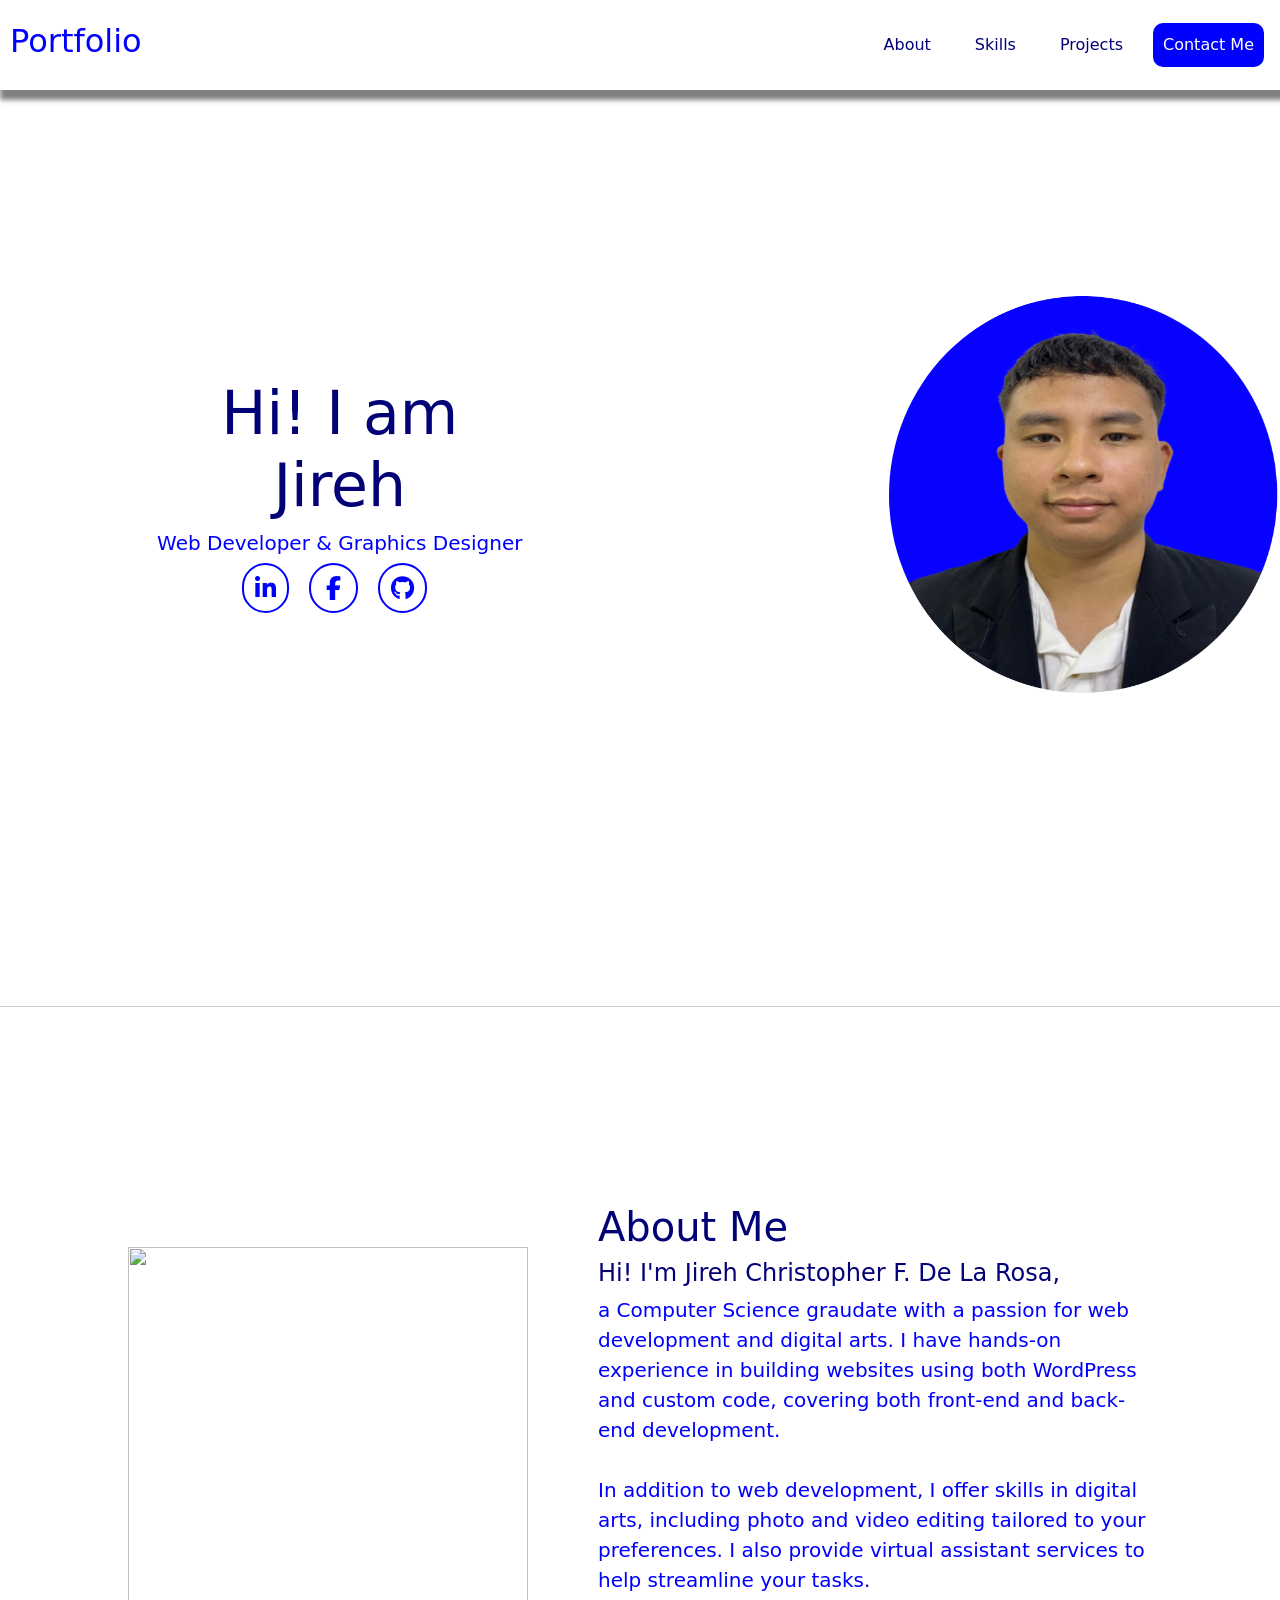
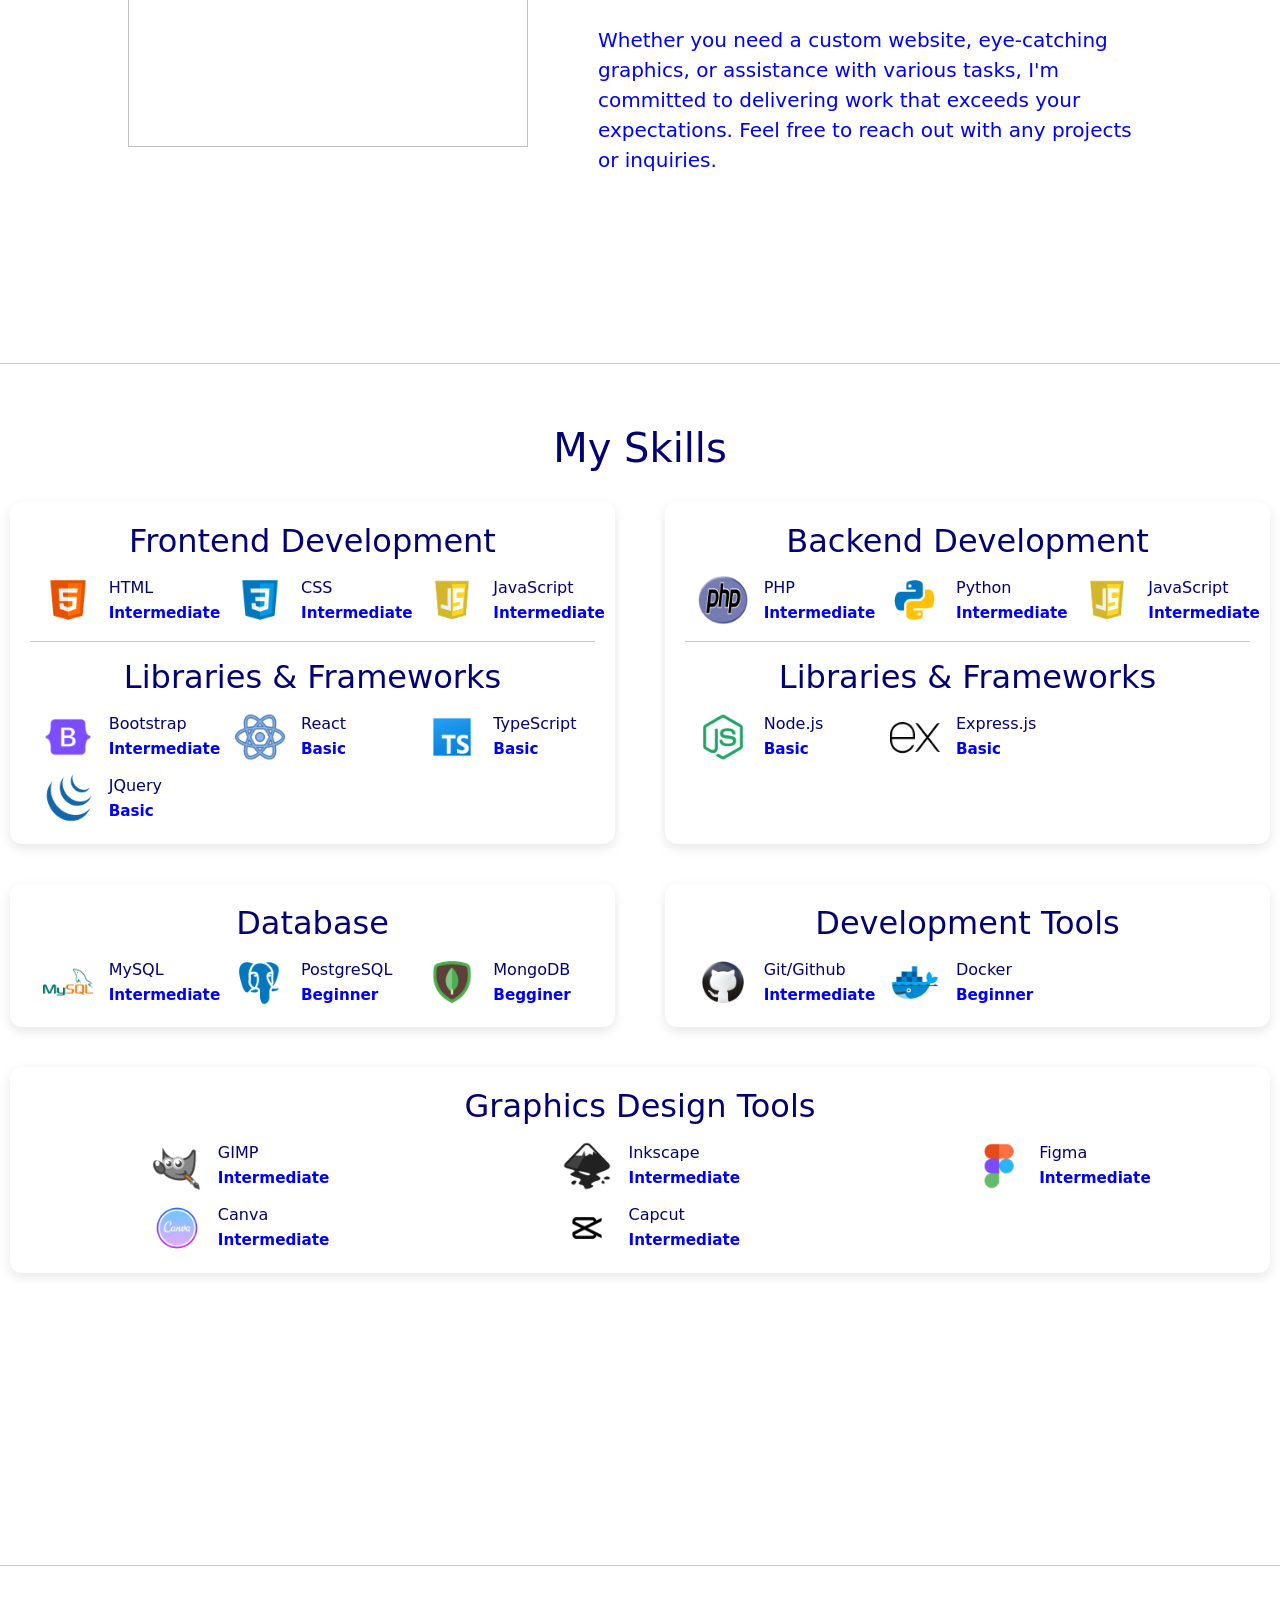
==== index.html @ 76de14e0 "Added Hamburger menu icon" ====
<!DOCTYPE html>
<html lang="en">
<head>
    <meta charset="UTF-8">
    <meta name="viewport" content="width=device-width, initial-scale=1.0">
    <title>Jireh's Portfolio</title>
    <link rel="stylesheet" href="style.css">
    <link href="https://cdn.jsdelivr.net/npm/bootstrap@5.3.7/dist/css/bootstrap.min.css" rel="stylesheet" integrity="sha384-LN+7fdVzj6u52u30Kp6M/trliBMCMKTyK833zpbD+pXdCLuTusPj697FH4R/5mcr" crossorigin="anonymous">
    <link rel="stylesheet" href="https://cdnjs.cloudflare.com/ajax/libs/font-awesome/6.5.0/css/all.min.css">

</head>
<body>
    <header>
        <!--Nav Bar-->
        <nav class="navbar">
            <div class="navbar-title">
                <h2>
                <a href="#home">Portfolio</a>
                </h2>   
            </div>
            <div class="sidebar" style="display: none;">
                <a href="#about">About</a>
                <a href="#skills">Skills</a>
                <a href="#projects">Projects</a>
                <a href="#contactme">Contact Me</a>
            </div>
            
            <div class="navbar-links">
                <a href="#about">About</a>
                <a href="#skills">Skills</a>
                <a href="#projects">Projects</a>
                <a href="#contactme">Contact Me</a>
            </div>
            <div class="hamburger"><svg xmlns="http://www.w3.org/2000/svg" width="40" height="40" fill="currentColor" class="bi bi-list" viewBox="0 0 16 16"><path fill-rule="evenodd" d="M2.5 12a.5.5 0 0 1 .5-.5h10a.5.5 0 0 1 0 1H3a.5.5 0 0 1-.5-.5m0-4a.5.5 0 0 1 .5-.5h10a.5.5 0 0 1 0 1H3a.5.5 0 0 1-.5-.5m0-4a.5.5 0 0 1 .5-.5h10a.5.5 0 0 1 0 1H3a.5.5 0 0 1-.5-.5"/></svg></div>
            <div class="close"><svg xmlns="http://www.w3.org/2000/svg" width="40" height="40" fill="currentColor" class="bi bi-x" viewBox="0 0 16 16"><path d="M4.646 4.646a.5.5 0 0 1 .708 0L8 7.293l2.646-2.647a.5.5 0 0 1 .708.708L8.707 8l2.647 2.646a.5.5 0 0 1-.708.708L8 8.707l-2.646 2.647a.5.5 0 0 1-.708-.708L7.293 8 4.646 5.354a.5.5 0 0 1 0-.708z"/></svg></div>
        </nav>
    </header>
    <main>
        <!--Home-->
        <section id="home">
            <div class="home-content">
                <div class="home-text">
                    <h1>Hi! I am Jireh</h1>
                    <h3>Web Developer & Graphics Designer</h3>
                    <div class="links">
                        <a href="https://www.linkedin.com/in/jireh-christopher-de-la-rosa-a09878329/"><i class="fa-brands fa-linkedin-in"></i></a>
                        <a href="https://www.facebook.com/jdrosz"><i class="fa-brands fa-facebook-f"></i></a>
                        <a href="https://github.com/jcfdlr0508"><i class="fa-brands fa-github"></i></a>
                    </div>
                </div>
                <img src="images/Jireh-Lightmode.png" alt="Portrait" class="portrait">
            </div>
        </section>
        <hr><br>

        <!--About-->
        <section id="about">
            <div class="about-container">  
                <div class="about-content">
                    <div class="about-content-wrapper">
                        <img src="images/about-pic.png" alt="">
                        <div class="about-text">
                            <h1>About Me</h1>
                            <h4>Hi! I'm Jireh Christopher F. De La Rosa,</h4>
                            <p> a Computer Science graudate with a passion for web development and digital arts. I have hands-on experience in building websites using both WordPress and custom code, covering both front-end and back-end development. <br><br>
                                In addition to web development, I offer skills in digital arts, including photo and video editing tailored to your preferences. I also provide virtual assistant services to help streamline your tasks. <br><br>
                                Whether you need a custom website, eye-catching graphics, or assistance with various tasks, I'm committed to delivering work that exceeds your expectations. Feel free to reach out with any projects or inquiries.
                            </p>
                        </div>
                    </div>
                </div>
            </div>
        </section>
        <hr><br>

        <!--Skills-->
        <section id="skills">
            <div class="skills-content">
                <div class="skills-content-box">
                <h1 style="text-align: center; margin-top: 20px; color: rgb(2, 2, 118);">My Skills</h1>
                <div class="skills-groups">
                        <!-- Frontend Card -->
                        <div class="skills-card">
                            <h2>Frontend Development</h2>
                            <div class="skills-list">
                                <div class="skill-item">
                                    <img src="./images/skill-logo/icons8-html-5-240.png" alt="HTML Logo" height="50" width="50"> 
                                    <div class="skill-item-progress">
                                        <span class="skill-name">HTML</span>
                                        <span class="skill-level">Intermediate</span>
                                    </div>

                                </div>
                                <div class="skill-item">
                                    <img src="./images/skill-logo/icons8-css-logo-240.png" alt="CSS Logo" height="50" width="50"> 
                                    <div class="skill-item-progress">
                                        <span class="skill-name">CSS</span>
                                        <span class="skill-level">Intermediate</span>
                                    </div>

                                </div>
                                <div class="skill-item">
                                    <img src="./images/skill-logo/vecteezy_javascript-logo-png-javascript-icon-transparent-png_27127463.png" alt="JavaScript Logo" height="50" width="50"> 
                                    <div class="skill-item-progress">
                                        <span class="skill-name">JavaScript</span> 
                                        <span class="skill-level">Intermediate</span>
                                    </div>
                                </div>
                            </div>
                            <hr>
                            <h2>Libraries & Frameworks</h2>
                            <div class="lnf-skills-list">
                                <div class="skill-item">
                                    <img src="./images/skill-logo/icons8-bootstrap-logo-240.png" alt="Bootstrap Logo" height="50" width="50">
                                    <div class="skill-item-progress">
                                        <span class="skill-name">Bootstrap</span> 
                                        <span class="skill-level">Intermediate</span>
                                    </div>

                                </div>
                                <div class="skill-item">
                                    <img src="./images/skill-logo/icons8-react-240.png" alt="React Logo" height="50" width="50">
                                    <div class="skill-item-progress">
                                        <span class="skill-name">React</span> 
                                        <span class="skill-level">Basic</span>
                                    </div>

                                </div>
                                <div class="skill-item">
                                    <img src="./images/skill-logo/icons8-typescript-240.png" alt="TypeScript Logo" height="50" width="50">
                                    <div class="skill-item-progress">
                                        <span class="skill-name">TypeScript</span> 
                                        <span class="skill-level">Basic</span>
                                    </div>
                                </div>
                                <div class="skill-item">
                                    <img src="./images/skill-logo/jquery-4.png" alt="JQuery Logo" height="50" width="50">
                                    <div class="skill-item-progress">
                                        <span class="skill-name">JQuery</span> 
                                        <span class="skill-level">Basic</span>
                                    </div>
                                </div>
                            </div>
                        </div>
                        <!-- Backend Card -->
                        <div class="skills-card">
                        <h2>Backend Development</h2>
                        <div class="skills-list">
                            <div class="skill-item">
                                <img src="./images/skill-logo/PHP-logo.png" alt="PHP Logo" height="50" width="50"> 
                                <div class="skill-item-progress">
                                    <span class="skill-name">PHP</span>
                                    <span class="skill-level">Intermediate</span>
                                </div>
                            </div>
                            <div class="skill-item">
                                <img src="./images/skill-logo/icons8-python-240.png" alt="Python Logo" height="50" width="50"> 
                                <div class="skill-item-progress">
                                    <span class="skill-name">Python</span>
                                    <span class="skill-level">Intermediate</span>
                                </div>
                            </div>
                            <div class="skill-item">
                                <img src="./images/skill-logo/vecteezy_javascript-logo-png-javascript-icon-transparent-png_27127463.png" alt="JavaScript Logo" height="50" width="50"> 
                                <div class="skill-item-progress">
                                    <span class="skill-name">JavaScript</span> 
                                    <span class="skill-level">Intermediate</span>
                                </div>
                            </div>
                        </div>
                        <hr>
                        <h2>Libraries & Frameworks</h2>
                        <div class="lnf-skills-list">
                            <div class="skill-item">
                                <img src="./images/skill-logo/icons8-node-js-240.png" alt="Node.js Logo" height="50" width="50"> 
                                <div class="skill-item-progress">
                                    <span class="skill-name">Node.js</span> 
                                    <span class="skill-level">Basic</span>
                                </div>
                            </div>
                            <div class="skill-item">
                                <img src="./images/skill-logo/icons8-express-js-240.png" alt="Express.js Logo" height="50" width="50">
                                <div class="skill-item-progress">
                                    <span class="skill-name">Express.js</span> 
                                    <span class="skill-level">Basic</span>
                                </div>
                            </div>
                        </div>
                    </div>
                <!--Database-->
                <div class="skills-card">
                <h2>Database</h2>
                    <div class="skills-list">
                        <div class="skill-item">
                            <img src="./images/skill-logo/icons8-mysql-logo-240.png" alt="MySQL Logo" height="50" width="50"> 
                            <div class="skill-item-progress">
                                <span class="skill-name">MySQL</span>
                                <span class="skill-level">Intermediate</span>
                            </div>
                        </div>
                        <div class="skill-item">
                            <img src="./images/skill-logo/icons8-postgresql-240.png" alt="PostgreSQL Logo" height="50" width="50"> 
                            <div class="skill-item-progress">
                                <span class="skill-name">PostgreSQL</span>
                                <span class="skill-level">Beginner</span>
                            </div>
                        </div>
                        <div class="skill-item">
                            <img src="./images/skill-logo/icons8-mongodb-240.png" alt="MongoDB Logo" height="50" width="50"> 
                            <div class="skill-item-progress">
                                <span class="skill-name">MongoDB</span>
                                <span class="skill-level">Begginer</span>
                            </div>
                        </div>
                    </div>
                </div>
                <!--Tools--->
                <div class="skills-card">
                <h2>Development Tools</h2>
                    <div class="skills-list">
                        <div class="skill-item">
                            <img src="./images/skill-logo/icons8-github-logo-240.png" alt="Git/Github Logo" height="50" width="50"> 
                            <div class="skill-item-progress">
                                <span class="skill-name">Git/Github</span>
                                <span class="skill-level">Intermediate</span>
                            </div>
                        </div>
                        <div class="skill-item">
                            <img src="./images/skill-logo/icons8-docker-logo-240.png" alt="Docker Logo" height="50" width="50"> 
                            <div class="skill-item-progress">
                                <span class="skill-name">Docker</span>
                                <span class="skill-level">Beginner</span>
                            </div>
                        </div>
                    </div>
                </div>
            <!--Graphics Design-->
            <div class="skills-card">
            <h2>Graphics Design Tools</h2>
                <div class="skills-list">
                    <div class="skill-item">
                        <img src="./images/skill-logo/icons8-gimp-240.png" alt="GIMP Logo" height="50" width="50"> 
                        <div class="skill-item-progress">
                            <span class="skill-name">GIMP</span>
                            <span class="skill-level">Intermediate</span>
                        </div>
                    </div>
                    <div class="skill-item">
                        <img src="./images/skill-logo/icons8-inkscape-240.png" alt="Inkscape Logo" height="50" width="50"> 
                        <div class="skill-item-progress">
                            <span class="skill-name">Inkscape</span>
                            <span class="skill-level">Intermediate</span>
                        </div>
                    </div>
                    <div class="skill-item">
                        <img src="./images/skill-logo/icons8-figma-240.png" alt="Figma Logo" height="50" width="50"> 
                        <div class="skill-item-progress">
                            <span class="skill-name">Figma</span>
                            <span class="skill-level">Intermediate</span>
                        </div>
                    </div>
                    <div class="skill-item">
                        <img src="./images/skill-logo/icons8-canva-240.png" alt="Canva Logo" height="50" width="50"> 
                        <div class="skill-item-progress">
                            <span class="skill-name">Canva</span>
                            <span class="skill-level">Intermediate</span>
                        </div>
                    </div>
                    <div class="skill-item">
                        <img src="./images/skill-logo/vecteezy_capcut-logo-on-transparent-white-background_13948546.png" alt="Capcut Logo" height="50" width="50"> 
                        <div class="skill-item-progress">
                            <span class="skill-name">Capcut</span>
                            <span class="skill-level">Intermediate</span>
                        </div>
                    </div>
                </div>
            </div>
        </section>
        <hr><br> 
        <!--Projects-->
        <section id="projects">
            <div class="projects-content">
                <div class="projects-content-box">
                    <h1 style="text-align: center; margin-top: 20px; color: rgb(2, 2, 118);">My Projects</h1>
                    <div class="projects-groups">
                        <!-- CVSU E-vent -->
                        <div class="projects-card">
                            <div class="projects-slideshow">
                                <!-- Wrapper holds only the slides -->
                                <div class="projects-slideshow-wrapper">
                                    <div class="projects-slideshow-images">
                                        <img src="./images/Projects Folder/CVSU-Event/landing-page.png" alt="CVSU Event Landing Page">
                                    </div>
                                    <div class="projects-slideshow-images">
                                        <img src="./images/Projects Folder/CVSU-Event/Dashboard.png" alt="CVSU Event Dashboard">
                                    </div>
                                    <div class="projects-slideshow-images">
                                        <img src="./images/Projects Folder/CVSU-Event/Student Record.png" alt="CVSU Event Student Record">
                                    </div>
                                </div>

                                <!-- Prev/Next -->
                                <a class="projects-slideshow-prev" onclick="plusSlides(-1)">&#10094;</a>
                                <a class="projects-slideshow-next" onclick="plusSlides(1)">&#10095;</a>

                                <!-- Dots -->
                                <div class="projects-dots" style="text-align:center">
                                    <span class="projects-dot" onclick="currentSlide(1)"></span>
                                    <span class="projects-dot" onclick="currentSlide(2)"></span>
                                    <span class="projects-dot" onclick="currentSlide(3)"></span>
                                </div>
                            </div>
                            <div class="projects-list">
                                <div class="projects-item">
                                    <div class="projects-item-overview">
                                        <span class="projects-name">CVSU E-vent</span>
                                        <span class="projects-form">Attendance System Website</span>
                                        <p class="projects-description">CVSU-Event is a web-based platform for Cavite State University that helps organize events, track student attendance, and generate accurate reports. It improves efficiency, reduces manual work, and ensures better monitoring of student participation in campus activities.</p>
                                    </div>
                                </div>
                                <div class="projects-button">
                                    <button onclick="window.open('https://github.com/CaptainCruda25/attendancex')"><i class="fa-brands fa-github"></i>Github</button>
                                    <button onclick="window.open('http://localhost/attendancex/landing-page')">Live Demo<i class="fa-solid fa-arrow-up-right-from-square"></i></button>
                                </div>
                            </div>
                        </div>
                        <!-- carinderiaPOS-->
                        <div class="projects-card">
                            <div class="projects-slideshow">
                                <!-- Wrapper holds only the slides -->
                                <div class="projects-slideshow-wrapper">
                                    <div class="projects-slideshow-images">
                                        <img src="./images/Projects Folder/CarinderiaPOS/Landing Page.png" alt="CarinderiaPOS Landing Page">
                                    </div>
                                    <div class="projects-slideshow-images">
                                        <img src="./images/Projects Folder/CarinderiaPOS/Dashboard.png" alt="CarinderiaPOS Dashboard">
                                    </div>
                                    <div class="projects-slideshow-images">
                                        <img src="./images/Projects Folder/CarinderiaPOS/Products-Page.png" alt="CarinderiaPOS Product Page">
                                    </div>
                                    <div class="projects-slideshow-images">
                                        <img src="./images/Projects Folder/CarinderiaPOS/Profile-page.png" alt="CarinderiaPOS Profile Page">
                                    </div>
                                    <div class="projects-slideshow-images">
                                        <img src="./images/Projects Folder/CarinderiaPOS/PayOrder-page.png" alt="CarinderiaPOS PayOrder Page">
                                    </div>
                                    <div class="projects-slideshow-images">
                                        <img src="./images/Projects Folder/CarinderiaPOS/Receipt-Page.png" alt="CarinderiaPOS Receipt Page">
                                    </div>
                                    <div class="projects-slideshow-images">
                                        <img src="./images/Projects Folder/CarinderiaPOS/PrintReceipt-Page.png" alt="CarinderiaPOS Print Receipt Page">
                                    </div>
                                </div>

                                <!-- Prev/Next -->
                                <a class="projects-slideshow-prev" onclick="plusSlides(-1)">&#10094;</a>
                                <a class="projects-slideshow-next" onclick="plusSlides(1)">&#10095;</a>

                                <!-- Dots -->
                                <div class="projects-dots" style="text-align:center">
                                    <span class="projects-dot" onclick="currentSlide(1)"></span>
                                    <span class="projects-dot" onclick="currentSlide(2)"></span>
                                    <span class="projects-dot" onclick="currentSlide(3)"></span>
                                    <span class="projects-dot" onclick="currentSlide(4)"></span>
                                    <span class="projects-dot" onclick="currentSlide(5)"></span>
                                    <span class="projects-dot" onclick="currentSlide(6)"></span>
                                    <span class="projects-dot" onclick="currentSlide(7)"></span>
                                </div>
                            </div>
                            <div class="projects-list">
                                <div class="projects-item">
                                    <div class="projects-item-overview">
                                        <span class="projects-name">Elaine, Lee, Jecie's Carinderia</span>
                                        <span class="projects-form">POS Form Based Website</span>
                                        <p class="projects-description">Elaine, Lee, and Jecie’s Carinderia is a POS web application developed as a third-year college project. It organizes and manages food items in a carinderia, allowing users to view the menu, check available dishes, and add new items. The system improves menu management and provides flexibility for both admins and users.</p>
                                    </div>
                                </div>
                                <div class="projects-button">
                                    <button onclick="window.open('https://github.com/jcfdlr0508/CarinderiaPOS')"><i class="fa-brands fa-github"></i>Github</button>
                                    <button onclick="window.open('http://localhost/CarinderiaPOS')">Live Demo<i class="fa-solid fa-arrow-up-right-from-square"></i></button>
                                </div>
                            </div>
                        </div>
                        <!--All in One Ecommerce Store-->
                        <div class="projects-card">
                            <div class="projects-slideshow">
                                <!-- Wrapper holds only the slides -->
                                <div class="projects-slideshow-wrapper">
                                    <div class="projects-slideshow-images">
                                        <img src="./images/Projects Folder/All In One Ecommerce Store/Landing Page.png" alt="All In One Ecommerce Store Landing Page">
                                    </div>
                                    <div class="projects-slideshow-images">
                                        <img src="./images/Projects Folder/All In One Ecommerce Store/Featured Product.png" alt="All In One Ecommerce Store Featured Product">
                                    </div>
                                    <div class="projects-slideshow-images">
                                        <img src="./images/Projects Folder/All In One Ecommerce Store/Categories.png" alt="All In One Ecommerce Store Categories">
                                    </div>
                                    <div class="projects-slideshow-images">
                                        <img src="./images/Projects Folder/All In One Ecommerce Store/Shopping Page.png" alt="All In One Ecommerce Store Shhopping Page">
                                    </div>
                                    <div class="projects-slideshow-images">
                                        <img src="./images/Projects Folder/All In One Ecommerce Store/Product Page.png" alt="All In One Ecommerce Store Product Page">
                                    </div>
                                    <div class="projects-slideshow-images">
                                        <img src="./images/Projects Folder/All In One Ecommerce Store/Cart Page.png" alt="All In One Ecommerce Store Cart Page">
                                    </div>
                                    <div class="projects-slideshow-images">
                                        <img src="./images/Projects Folder/All In One Ecommerce Store/Checkout Page.png" alt="All In One Ecommerce Store Checkout Page">
                                    </div>
                                    <div class="projects-slideshow-images">
                                        <img src="./images/Projects Folder/All In One Ecommerce Store/Payment Complete Page.png" alt="All In One Ecommerce Store Complete Page">
                                    </div>
                                    <div class="projects-slideshow-images">
                                        <img src="./images/Projects Folder/All In One Ecommerce Store/About Us.png" alt="All In One Ecommerce Store About Us">
                                    </div>
                                    <div class="projects-slideshow-images">
                                        <img src="./images/Projects Folder/All In One Ecommerce Store/Contact Us.png" alt="All In One Ecommerce Store Contact Us">
                                    </div>
                                    <div class="projects-slideshow-images">
                                        <img src="./images/Projects Folder/All In One Ecommerce Store/Account Page.png" alt="All In One Ecommerce Store Account Page">
                                    </div>
                                </div>

                                <!-- Prev/Next -->
                                <a class="projects-slideshow-prev" onclick="plusSlides(-1)">&#10094;</a>
                                <a class="projects-slideshow-next" onclick="plusSlides(1)">&#10095;</a>

                                <!-- Dots -->
                                <div class="projects-dots" style="text-align:center">
                                    <span class="projects-dot" onclick="currentSlide(1)"></span>
                                    <span class="projects-dot" onclick="currentSlide(2)"></span>
                                    <span class="projects-dot" onclick="currentSlide(3)"></span>
                                    <span class="projects-dot" onclick="currentSlide(4)"></span>
                                    <span class="projects-dot" onclick="currentSlide(5)"></span>
                                    <span class="projects-dot" onclick="currentSlide(6)"></span>
                                    <span class="projects-dot" onclick="currentSlide(7)"></span>
                                    <span class="projects-dot" onclick="currentSlide(8)"></span>
                                    <span class="projects-dot" onclick="currentSlide(9)"></span>
                                    <span class="projects-dot" onclick="currentSlide(10)"></span>
                                    <span class="projects-dot" onclick="currentSlide(11)"></span>
                                </div>
                            </div> 
                            <div class="projects-list">
                                <div class="projects-item">
                                    <div class="projects-item-overview">
                                        <span class="projects-name">All in One Ecommerce Store</span>
                                        <span class="projects-form">Ecommerce Wordpress Based Website</span>
                                        <p class="projects-description">All in One Ecommerce Store is a WordPress-based ecommerce website developed as a portfolio project. It organizes and manages products across different categories, allowing users to browse items, view details, and add them to their cart. The website showcases responsive design, smooth navigation, and demonstrates my skills in WordPress customization.</p>
                                    </div>
                                </div>
                                <div class="projects-button">
                                    <button onclick="window.open('https://github.com/jcfdlr0508/All-in-One-Ecommerce-Store')"><i class="fa-brands fa-github"></i>Github</button>
                                    <button onclick="window.open('http://localhost/E-commerce')">Live Demo<i class="fa-solid fa-arrow-up-right-from-square"></i></button>
                                </div>
                            </div>
                        </div>
                        <!-- Coffeeshop Figma -->
                        <div class="projects-card">
                            <div class="projects-slideshow">
                                <!-- Wrapper holds only the slides -->
                                <div class="projects-slideshow-wrapper">
                                    <div class="projects-slideshow-images">
                                        <img src="./images/Projects Folder/Coffeshop/Landing Page.png" alt="Coffeeshop Landing Page">
                                    </div>
                                    <div class="projects-slideshow-images">
                                        <img src="./images/Projects Folder/Coffeshop/Login.png" alt="Coffeeshop Login">
                                    </div>
                                    <div class="projects-slideshow-images">
                                        <img src="./images/Projects Folder/Coffeshop/Register.png" alt="Coffeeshop Register">
                                    </div>
                                    <div class="projects-slideshow-images">
                                        <img src="./images/Projects Folder/Coffeshop/Order.png" alt="Coffeeshop Order">
                                    </div>
                                    <div class="projects-slideshow-images">
                                        <img src="./images/Projects Folder/Coffeshop/Product.png" alt="Coffeeshop Product">
                                    </div>
                                    <div class="projects-slideshow-images">
                                        <img src="./images/Projects Folder/Coffeshop/Checkout.png" alt="Coffeeshop Checkout">
                                    </div>
                                    <div class="projects-slideshow-images">
                                        <img src="./images/Projects Folder/Coffeshop/Success Payment.png" alt="Coffeeshop Success Payment">
                                    </div>
                                    <div class="projects-slideshow-images">
                                        <img src="./images/Projects Folder/Coffeshop/About.png" alt="Coffeeshop About">
                                    </div>
                                    <div class="projects-slideshow-images">
                                        <img src="./images/Projects Folder/Coffeshop/Contact Us.png" alt="Coffeeshop Contact Us">
                                    </div>
                                </div>

                                <!-- Prev/Next -->
                                <a class="projects-slideshow-prev" onclick="plusSlides(-1)">&#10094;</a>
                                <a class="projects-slideshow-next" onclick="plusSlides(1)">&#10095;</a>

                                <!-- Dots -->
                                <div class="projects-dots" style="text-align:center">
                                    <span class="projects-dot" onclick="currentSlide(1)"></span>
                                    <span class="projects-dot" onclick="currentSlide(2)"></span>
                                    <span class="projects-dot" onclick="currentSlide(3)"></span>
                                    <span class="projects-dot" onclick="currentSlide(4)"></span>
                                    <span class="projects-dot" onclick="currentSlide(5)"></span>
                                    <span class="projects-dot" onclick="currentSlide(6)"></span>
                                    <span class="projects-dot" onclick="currentSlide(7)"></span>
                                    <span class="projects-dot" onclick="currentSlide(8)"></span>
                                    <span class="projects-dot" onclick="currentSlide(9)"></span>
                                </div>
                            </div>
                            <div class="projects-list">
                                <div class="projects-item">
                                    <div class="projects-item-overview">
                                        <span class="projects-name">Coffeeshop</span>
                                        <span class="projects-form">POS UI/UX Design using Figma</span>
                                        <p class="projects-description">Coffeeshop is a POS UI/UX design created in Figma. It presents a concept interface for managing orders, tracking sales, and handling transactions in a coffee shop. The design highlights simplicity, usability, and a modern layout to enhance the cashier and admin experience.</p>
                                    </div>
                                </div>
                                <div class="projects-button">
                                    <button class="figma-style" onclick="window.open('https://www.figma.com/design/EkCfVgPMC8nfV2M5f3bkjP/Coffeshop?node-id=117-518&t=17ew96mc4J14fIlG-1')"><i class="fa-brands fa-figma"></i>Figma</button>
                                    <button onclick="window.open('https://www.figma.com/proto/EkCfVgPMC8nfV2M5f3bkjP/Coffeshop?page-id=0%3A1&node-id=1-2&viewport=-5689%2C171%2C0.4&t=Jl1i3oI7umEP6tIX-1&scaling=min-zoom&content-scaling=fixed&starting-point-node-id=1%3A2&show-proto-sidebar=1')">Prototype<i class="fa-solid fa-arrow-up-right-from-square"></i></button>
                                </div>
                            </div>
                        </div>
                        <!-- CANMARK Figma -->
                        <div class="projects-card">
                            <div class="projects-slideshow">
                                <!-- Wrapper holds only the slides -->
                                <div class="projects-slideshow-wrapper">
                                    <div class="projects-slideshow-images">
                                        <img src="./images/Projects Folder/CANMARK/Landing Page.png" alt="CANMARK Landing Page">
                                    </div>
                                    <div class="projects-slideshow-images">
                                        <img src="./images/Projects Folder/CANMARK/Login.png" alt="CANMARK Login">
                                    </div>
                                    <div class="projects-slideshow-images">
                                        <img src="./images/Projects Folder/CANMARK/Register.png" alt="CANMARK Register">
                                    </div>
                                    <div class="projects-slideshow-images">
                                        <img src="./images/Projects Folder/CANMARK/Market Place.png" alt="CANMARK Market Place">
                                    </div>
                                    <div class="projects-slideshow-images">
                                        <img src="./images/Projects Folder/CANMARK/Product.png" alt="CANMARK Product">
                                    </div>
                                    <div class="projects-slideshow-images">
                                        <img src="./images/Projects Folder/CANMARK/Mode of Payment.png" alt="CANMARK Mode of Payment">
                                    </div>
                                    <div class="projects-slideshow-images">
                                        <img src="./images/Projects Folder/CANMARK/Success.png" alt="CANMARK Success Payment">
                                    </div>
                                    <div class="projects-slideshow-images">
                                        <img src="./images/Projects Folder/CANMARK/Categories.png" alt="CANMARK Categories">
                                    </div>
                                    <div class="projects-slideshow-images">
                                        <img src="./images/Projects Folder/CANMARK/Rankings.png" alt="CANMARK Rankings">
                                    </div>
                                </div>

                                <!-- Prev/Next -->
                                <a class="projects-slideshow-prev" onclick="plusSlides(-1)">&#10094;</a>
                                <a class="projects-slideshow-next" onclick="plusSlides(1)">&#10095;</a>

                                <!-- Dots -->
                                <div class="projects-dots" style="text-align:center">
                                    <span class="projects-dot" onclick="currentSlide(1)"></span>
                                    <span class="projects-dot" onclick="currentSlide(2)"></span>
                                    <span class="projects-dot" onclick="currentSlide(3)"></span>
                                    <span class="projects-dot" onclick="currentSlide(4)"></span>
                                    <span class="projects-dot" onclick="currentSlide(5)"></span>
                                    <span class="projects-dot" onclick="currentSlide(6)"></span>
                                    <span class="projects-dot" onclick="currentSlide(7)"></span>
                                    <span class="projects-dot" onclick="currentSlide(8)"></span>
                                    <span class="projects-dot" onclick="currentSlide(9)"></span>
                                </div>
                            </div>
                            <div class="projects-list">
                                <div class="projects-item">
                                    <div class="projects-item-overview">
                                        <span class="projects-name">CANMARK</span>
                                        <span class="projects-form">Ecommerce UI/UX Design using Figma</span>
                                        <p class="projects-description">CANMARK is an ecommerce website prototype in Figma designed to help CvSU students sell their items. It is a redesign based on a project by Mad Brains, and I do not claim ownership of the original work. My role was to rework and customize the UI to showcase my redesign skills for portfolio purposes.</p>
                                    </div>
                                </div>
                                <div class="projects-button">
                                    <button class="figma-style" onclick="window.open('https://www.figma.com/design/ei7kusDQ13kXHbwR3dERC4/CANMARK?node-id=1647-17907&t=QbuY3GTDckZvSsXa-1')"><i class="fa-brands fa-figma"></i>Figma</button>
                                    <button onclick="window.open('https://www.figma.com/proto/ei7kusDQ13kXHbwR3dERC4/CANMARK?page-id=1647%3A17907&node-id=1647-23894&viewport=-6968%2C-6396%2C0.41&t=HqZkfDwiQDO5NZcL-1&scaling=contain&content-scaling=responsive&starting-point-node-id=1647%3A23894')">Prototype<i class="fa-solid fa-arrow-up-right-from-square"></i></button>
                                </div>
                            </div>
                        </div>
                        <!-- Graphics Design-->
                        <div class="projects-card">
                            <div class="projects-slideshow">
                                <!-- Wrapper holds only the slides -->
                                <div class="projects-slideshow-wrapper">
                                    <div class="projects-slideshow-images">
                                        <img src="./images/Projects Folder/Graphics Designs/Coffeeshop Logo.png" alt="CarinderiaPOS Landing Page">
                                    </div>
                                    <div class="projects-slideshow-images">
                                        <img src="./images/Projects Folder/Graphics Designs/Fire & Thunder Manipulator.jpg" alt="CarinderiaPOS Dashboard">
                                    </div>
                                    <div class="projects-slideshow-images">
                                        <img src="./images/Projects Folder/Graphics Designs/Poster.png" alt="CarinderiaPOS Product Page">
                                    </div>
                                    <div class="projects-slideshow-images">
                                        <img src="./images/Projects Folder/Graphics Designs/Lamborghini Egoista.jpg" alt="CarinderiaPOS Profile Page">
                                    </div>
                                    <div class="projects-slideshow-images">
                                        <img src="./images/Projects Folder/Graphics Designs/Promotional.jpg" alt="CarinderiaPOS PayOrder Page">
                                    </div>
                                </div>

                                <!-- Prev/Next -->
                                <a class="projects-slideshow-prev" onclick="plusSlides(-1)">&#10094;</a>
                                <a class="projects-slideshow-next" onclick="plusSlides(1)">&#10095;</a>

                                <!-- Dots -->
                                <div class="projects-dots" style="text-align:center">
                                    <span class="projects-dot" onclick="currentSlide(1)"></span>
                                    <span class="projects-dot" onclick="currentSlide(2)"></span>
                                    <span class="projects-dot" onclick="currentSlide(3)"></span>
                                    <span class="projects-dot" onclick="currentSlide(4)"></span>
                                    <span class="projects-dot" onclick="currentSlide(5)"></span>
                                </div>
                            </div>
                            <div class="projects-list">
                                <div class="projects-item">
                                    <div class="projects-item-overview">
                                        <span class="projects-name">My Graphics Designs</span>
                                        <p class="projects-description">Aside from web development, graphic design is my second skill, with a focus on photo editing and vector illustration. This creative side allows me to enhance my projects with strong visuals, combining functionality and design to deliver complete and engaging digital experiences.</p>
                                    </div>
                                </div>
                            </div>
                        </div>
                    </div>
                </div>
            </div>
        </section>

    </main>
<script src="script.js"></script>
<script src="https://cdn.jsdelivr.net/npm/bootstrap@5.3.7/dist/js/bootstrap.bundle.min.js" integrity="sha384-ndDqU0Gzau9qJ1lfW4pNLlhNTkCfHzAVBReH9diLvGRem5+R9g2FzA8ZGN954O5Q" crossorigin="anonymous"></script>
</body>
</html>
---- style.css ----
header {
    position: fixed;
    top: 0;
    width: 100%;
    z-index: 1000;
    background-color: white; 
}

/*Navbar Section */
.navbar {
    display: flex;
    align-items: center;
    box-shadow: 5px 5px 5px 5px gray;   
}

.navbar-title {
    margin-left: 10px;
    margin-right: 32px;
}

.navbar-title a {
    color: blue;
    text-decoration: none;
}

.navbar-links {
    display: flex;
    gap: 16px;
    padding: 15px 0;
    margin-left: auto;
    margin-right: 16px;
}

.navbar-links a {
    color: rgb(2, 2, 118);
    text-decoration: none;
    padding: 10px 14px;
    border-radius: 10px;
    transition: background 0.2s, color 0.2s;
}

.navbar-button button,
.navbar-button a {
    border-radius: 10px;
    text-decoration: none;
    color: #FFF; 
    border-style: none;
    padding: 10px;
}

.navbar-links a:last-child {
  border-radius: 10px;
  text-decoration: none;
  color: #FFF;
  background-color: blue;
  border: none;
  padding: 10px;
}

.navbar-links a:hover,
.navbar-links a:hover {
    background-color: rgb(1, 1, 101);
    transition: background 0.2s, color 0.2s;
    color: white;
}

.sidebar{
  display: none;
  flex-direction: column;
  align-items: center;
  position: absolute;
  padding-top: 10px;
  top: 60px;
  background-color: white;
  font-size: 24px;
  width: 100%;
  box-shadow: 5px 5px 5px gray;
  margin-bottom: 10px;
}

.sidebar a{
  display: flex;
  flex-direction: column;
  align-items: center;
  text-decoration: none;
  padding: 10px 0;
  width: 100%;
  transition: background 0.2s, color 0.2s;
}

.sidebar a:hover{
  display: flex;
  flex-direction: column;
  align-items: center;
  background-color: rgb(1, 1, 101);
  color: white;
  width: 100%;

}
.hamburger{
  display: none;
  cursor: pointer;
  color: blue;
  margin-right: 20px;
}

.hamburger:hover{
  background-color: rgb(1, 1, 101);
  color: white;
}

.close{
  display: none;
  cursor: pointer;
  color: blue;
  margin-right: 20px;
}

.close:hover{
  background-color: rgb(1, 1, 101);
  color: white;
}


/* Home Section */
#home {
    display: flex;
    justify-content: center;
    align-items: center;
    min-height: 110vh;

    /* Animation */
    animation: slideDown 0.75s ease-in;
}


@keyframes slideDown {
    from {
        opacity: 0;
        transform: translateY(-60px);
    }
    to {
        opacity: 1;
        transform: translateY(0);
    }
}

.home-content {
    display: flex;
    align-items: center;
    justify-content: center; /* Optional: center horizontally */
    gap: 360px;               /* Space between text and image */
    color: rgb(2, 2, 118);
    overflow: hidden;
}

.home-content h1 {
    font-size: 60px;
    color: rgb(2, 2, 118);
    margin-bottom: 10px;
    text-align: center;
}
.home-text {
    margin-left: 150px; /* Add spacing between image and text */
    display: flex;
    flex-direction: column;
    justify-content: center;
}

.home-content h3{
    display: block;
    font-size: 20px;
    color: blue;
    text-align: center;
}

.home-content img{
    width: 400px;
    height: 400px;
    border-radius: 50%;
    display: block;
}

.links {
    display: flex;
    justify-content: center;
    align-items: center;
    gap: 10px; /* Space between multiple icons */
}

.links i {
    color: blue;
    font-size: 24px;
    margin-right: 10px;
    cursor: pointer;
    border-radius: 100px;
    padding: 11px;
    border: 2px solid;
    border-color: blue;
}

.links i:hover {
    background-color: blue;
    color: white;
    transition: background-color 1.0s ease;
}

.links .fa-facebook-f {
    padding: 11px 15px;;
}

hr {
    position: relative;
    bottom: 0;
}
/* About Section */
#about {
    display: flex;
    justify-content: center;
    align-items: center;
    min-height: 100vh;
    position: relative;
    scroll-margin-top: 50px;
}

.about-container {
    display: flex;
    justify-content: center;
    align-items: center;
    min-height: 100vh;
    margin-left: 0;
}

.about-content {
    display: flex;
    align-items: center;
    justify-content: center;
    width: 100%;
    height: 100%;
    color: rgb(2, 2, 118);
    overflow: hidden;
}

.about-content-wrapper {
  display: flex;
  align-items: center;
  justify-content: center;
  gap: 70px;
  width: 80%;
  margin: 0 auto;
  opacity: 0;
  transform: translateY(-40px);
  transition: opacity 1s, transform 1s;
}

.about-content img {
    width: 400px;
    height: 500px;
    display: block;
}

.about-text { 
    width: 60%;
    font-size: 20px;
}

.about-text p{
    color: blue;
}

/* Skills Section */
#skills {
    height: 125vh;
    position: relative;
    scroll-margin-top: 120px;
}

.skills-content{
    opacity: 0;
    transform: translateY(-50px); /* or translateX if you want horizontal */
    transition: all 0.6s ease-out;
}

.skills-groups {
  display: grid;
  grid-template-columns: repeat(2, 1fr);
  gap: 30px;
  margin-top: 30px;
}

.skills-card:only-child,
.skills-card:last-child:nth-child(odd) {
  grid-column: span 2;
}

.skills-card {
  margin-left: 10px;
  margin-right: 10px;
  margin-bottom: 10px;
  background: #fff;
  border-radius: 12px;
  width: auto;
  padding: 20px;
  box-shadow: 0 4px 12px rgba(0, 0, 0, 0.1);
  transition: transform 0.2s;
}

.skills-card:hover {
  transform: translateY(-5px);
}

.skills-card h2 {
  text-align: center;
  margin-bottom: 15px;
  color: rgb(2, 2, 118);
}


.skill-item {
    display: flex;
    flex-direction: row;      /* Side by side: img | skill-item-progress */
    align-items: center;      /* Vertically center both */
    gap: 16px;                /* Space between img and progress */
}

.skill-item img{
    display: flex;
    flex-direction: row;
    align-items: center;
}

.skill-item:last-child {
  border-bottom: none;
}

.skill-item-progress {
    display: flex;
    flex-direction: column;
    align-items: center;       /* Center skill name and level */
    text-align: center;
}

.skill-level {
  font-weight: bold;
  color: #c40000;
  width: 89px;
  text-align: left;
}

.skill-item .skill-level {
    font-size: 0.95em;
    color: blue;         /* Or your preferred color */
    margin-top: 2px;        /* Optional: space above level */
}

.skills-list {
    display: grid;
    grid-template-columns: repeat(3, 1fr); /* 2 columns, adjust as needed */
    gap: 12px; /* space between items */    
    justify-items: center; /* Center items inside each grid cell */
}

.skill-name{
    width: 89px;
    text-align: left;
    color: rgb(2, 2, 118);
}
/*  
    display: flex;
    align-items: center;
    justify-content: center;
*/

.lnf-skills-list {
    display: grid;
    grid-template-columns: repeat(3, 1fr); /* 2 columns, adjust as needed */
    gap: 12px; /* space between items */    
    justify-items: center; /* Center items inside each grid cell */
}

.skills-content-box {
    max-height: 600px;      /* Adjust height as needed */
}

/*Projects Section */
#projects {
    max-height: 85vh;
    height: 85vh;
    position: relative;
    scroll-margin-top: 120px;
}

.projects-groups {
  display: grid;
  grid-template-columns: repeat(3, 1fr);
  gap: 30px;
  margin-top: 30px;
}

.projects-content{
    opacity: 0;
    transform: translateY(-50px); /* or translateX if you want horizontal */
    transition: all 0.6s ease-out;
}

/* .projects-card:only-child,
.projects-card:last-child:nth-child(odd) {
  grid-column: span 2;
} */

.projects-card {
  margin-left: 10px;
  margin-right: 10px;
  margin-bottom: 10px;
  background: #fff;
  border-radius: 12px;
  width: auto;
  padding: 20px;
  box-shadow: 0 4px 12px rgba(0, 0, 0, 0.1);
  transition: transform 0.2s;
}

.projects-card:hover {
  transform: translateY(-5px);
}

.projects-card h2 {
  text-align: center;
  margin-bottom: 15px;
  color: rgb(2, 2, 118);
}


.projects-item {
    display: flex;
    flex-direction: row;      /* Side by side: img | skill-item-progress */
    align-items: center;      /* Vertically center both */
    gap: 16px;                /* Space between img and progress */
}

.projects-item-overview {
    display: flex;
    flex-direction: column;
}

.projects-item:last-child {
  border-bottom: none;
}

.projects-item-progress {
    display: flex;
    flex-direction: column;
}

.projects-form {
  color: #c40000;
  width: 100%;
  text-align: left;
}

.projects-item .projects-form {
    font-size: 0.95em;
    color: blue;         /* Or your preferred color */
    margin-top: 2px;        /* Optional: space above level */
}


.projects-name{
    font-weight: bold;
    width: 100%;
    text-align: left;
    color: rgb(2, 2, 118);
}
/*  
    display: flex;
    align-items: center;
    justify-content: center;
*/

.lnf-projects-list {
    display: grid;
    grid-template-columns: repeat(3, 1fr); /* 2 columns, adjust as needed */
    gap: 12px; /* space between items */    
    justify-items: center; /* Center items inside each grid cell */
}

.projects-list{
    position: relative
}

.projects-content-box {
    max-height: 600px;      /* Adjust height as needed */
}

.projects-description{
    text-align: left;
}

/* Container handles spacing between buttons */
.projects-button {
  display: flex;
  gap: 50px;  
  justify-content: center;
}
/* Each button handles spacing between icon and text */
.projects-button > button {
  display: flex;
  align-items: center; /* vertically center icon & text */
  gap: 8px;            /* small space between icon and text */
  padding: 10px 20px;
  border-radius: 8px;
  cursor: pointer;
  border: 1px solid black;
  border-style: none;
}

/* First button style (Github) */
.projects-button > button:first-of-type {
  background-color: blue;
  color: white;
}

.projects-button .figma-style {
  background-color: #1E1E1E !important;
  color: rgb(30, 30, 30); /* optional, for text */
}

.projects-button .figma-style:hover {
  background-color: rgb(61, 61, 61) !important;
  color: white; 
}

.projects-button > button:first-of-type:hover {
  background-color: rgb(2, 2, 172);
  color: white;
  transition: all 0.2s ease;
}

/* Second button style (Live Demo) */
.projects-button > button:last-of-type {
  background-color: white;
  color: gray;
  border: solid 1px gray;
}

.projects-button > button:last-of-type:hover {
  background-color: rgb(220, 219, 219);
  color: rgb(255, 255, 255);
  border-style: none;
  transition: all 0.2s ease;    
}

.projects-slideshow-prev,
.projects-slideshow-next {
  display: none; /* hidden by default */
  cursor: pointer;
  position: absolute;
  top: 40%; /* center vertically */
  transform: translateY(-50%);
  padding: 16px;
  color: black;
  font-weight: bold;
  font-size: 18px;
  transition: 0.6s ease;
  border-radius: 3px;
  user-select: none;
  background-color: rgba(255, 255, 255, 0.8);
  z-index: 1;
}

/* Show arrows when hovering over the slideshow */
.projects-slideshow:hover .projects-slideshow-prev,
.projects-slideshow:hover .projects-slideshow-next {
  display: block;
}

/* Position left and right */
.projects-slideshow-prev {
  left: 0;
}

.projects-slideshow-next {
  right: 0;
}

.projects-dot {
  cursor: pointer;
  height: 15px;
  width: 15px;
  margin: 0 2px;
  background-color: #bbb;
  border-radius: 50%;
  display: inline-block;
  transition: background-color 0.6s ease;
}

.projects-dot {
  cursor: pointer;
  height: 10px;
  width: 10px;
  margin: 10px 2px;
  background-color: #bbb;
  border-radius: 50%;
  display: inline-block;
  transition: background-color 0.6s ease;
}

.projects-dot.active {
  background-color: #717171; /* highlight active */
}

.projects-slideshow-images {
  display: none; /* hide all slides by default */
}

.projects-slideshow-images:first-child {
  display: block; /* show first one on load */
}

.projects-slideshow {
  position: relative;
  margin: auto;
  overflow: hidden;
}

.projects-slideshow-wrapper {
  display: flex;
  transition: transform 0.6s ease-in-out;
}

.projects-slideshow-images {
  flex: 0 0 100%; /* each slide takes 100% of container */
  display: flex;
  align-items: center;
  justify-content: center;
}

.projects-slideshow-images img {
  width: 100%;
  height: auto; /* keeps aspect ratio */
  object-fit: cover; /* makes all slides look uniform */
}

.text-primary{
  color: rgb(2, 2, 118) !important;
}

/* For small laptops, notebooks tablets(landscape) */
@media (min-width: 992px) and (max-width: 1200px){
  header {
    position: fixed;
    top: 0;
    width: 100%;
    z-index: 1000;
    background-color: white; 
}

  /*Navbar Section */
  .navbar {
      display: flex;
      align-items: center;
      box-shadow: 5px 5px 5px 5px gray;   
  }

  .navbar-title {
      margin-left: 10px;
      margin-right: 32px;
  }

  .navbar-title a {
      color: blue;
      text-decoration: none;
  }

  .navbar-links {
      display: flex;
      gap: 16px;
      padding: 15px 0;
      margin-left: auto;
      margin-right: 16px;
  }

  .navbar-links a {
      color: rgb(2, 2, 118);
      text-decoration: none;
      padding: 10px 14px;
      border-radius: 10px;
      transition: background 0.2s, color 0.2s;
  }

  .navbar-button button,
  .navbar-button a {
      border-radius: 10px;
      text-decoration: none;
      color: #FFF; 
      border-style: none;
      padding: 10px;
  }


  .navbar-links a:last-child {
    border-radius: 10px;
    text-decoration: none;
    color: #FFF;
    background-color: blue;
    border: none;
    padding: 10px;
  }

  .navbar-links a:hover,
  .navbar-links a:hover {
      background-color: rgb(1, 1, 101);
      transition: background 0.2s, color 0.2s;
      color: white;
  }

  .sidebar{
    display: none;
    flex-direction: column;
    align-items: center;
    position: absolute;
    padding-top: 10px;
    top: 60px;
    background-color: white;
    font-size: 24px;
    width: 100%;
    box-shadow: 5px 5px 5px gray;
    margin-bottom: 10px;
  }

  .sidebar a{
    display: flex;
    flex-direction: column;
    align-items: center;
    text-decoration: none;
    padding: 10px 0;
    width: 100%;
    transition: background 0.2s, color 0.2s;
  }

  .sidebar a:hover{
    display: flex;
    flex-direction: column;
    align-items: center;
    background-color: rgb(1, 1, 101);
    color: white;
    width: 100%;

  }
  .hamburger{
    display: none;
    cursor: pointer;
    color: blue;
    margin-right: 20px;
  }

  .hamburger:hover{
    background-color: rgb(1, 1, 101);
    color: white;
  }

  .close{
    display: none;
    cursor: pointer;
    color: blue;
    margin-right: 20px;
  }

  .close:hover{
    background-color: rgb(1, 1, 101);
    color: white;
  }

  .home-content {
      display: flex;
      align-items: center;
      justify-content: center; /* Optional: center horizontally */
      gap: 120px;               /* Space between text and image */
      color: rgb(2, 2, 118);
      overflow: hidden;
  }

  .home-content h1 {
      font-size: 30px;
      color: rgb(2, 2, 118);
      margin-bottom: 10px;
      text-align: center;
  }
  .home-text {
      margin-left: 150px; /* Add spacing between image and text */
      display: flex;
      flex-direction: column;
      justify-content: center;
  }

  .home-content h3{
      display: block;
      font-size: 20px;
      color: blue;
      text-align: center;
  }

  .home-content img{
      width: 350px;
      height: 350px;
      border-radius: 50%;
      margin-right: 10px
  }

  .about-text {
    width: 80%;
    font-size: 15px;
  }
}

/* For tablets (portrait) */
@media (min-width: 768px) and (max-width: 992px){
    header {
    position: fixed;
    top: 0;
    width: 100%;
    z-index: 1000;
    background-color: white; 
  }

  /*Navbar Section */
  .navbar {
      display: flex;
      align-items: center;
      box-shadow: 5px 5px 5px 5px gray;   
  }

  .navbar-title {
      margin-left: 10px;
      margin-right: 32px;
  }

  .navbar-title a {
      color: blue;
      text-decoration: none;
  }

  .navbar-links {
      display: none;
      gap: 16px;
      padding: 15px 0;
      margin-left: auto;
      margin-right: 16px;
  }

  .navbar-links a {
      color: rgb(2, 2, 118);
      text-decoration: none;
      padding: 10px 14px;
      border-radius: 10px;
      transition: background 0.2s, color 0.2s;
  }

  .navbar-button button,
  .navbar-button a {
      border-radius: 10px;
      text-decoration: none;
      color: #FFF; 
      border-style: none;
      padding: 10px;
  }


  .navbar-links a:last-child {
    border-radius: 10px;
    text-decoration: none;
    color: #FFF;
    background-color: blue;
    border: none;
    padding: 10px;
  }

  .navbar-links a:hover,
  .navbar-links a:hover {
      background-color: rgb(1, 1, 101);
      transition: background 0.2s, color 0.2s;
      color: white;
  }

  .sidebar{
    display: flex;
    flex-direction: column;
    align-items: center;
    position: absolute;
    padding-top: 10px;
    top: 50px;
    background-color: white;
    font-size: 24px;
    width: 100%;
    box-shadow: 5px 5px 5px gray;
    margin-bottom: 10px;
  }

  .sidebar a{
    display: flex;
    flex-direction: column;
    align-items: center;
    text-decoration: none;
    padding: 10px 0;
    width: 100%;
    transition: background 0.2s, color 0.2s;
  }

  .sidebar a:hover{
    display: flex;
    flex-direction: column;
    align-items: center;
    background-color: rgb(1, 1, 101);
    color: white;
    width: 100%;

  }
  .hamburger{
    display: block;
    cursor: pointer;
    color: blue;
    margin-right: 20px;
  }

  .hamburger:hover{
    background-color: rgb(1, 1, 101);
    color: white;
  }

  .close{
    display: none;
    cursor: pointer;
    color: blue;
    margin-right: 20px;
  }

  .close:hover{
    background-color: rgb(1, 1, 101);
    color: white;
  }

  .home-content {
      margin-top: 100px;
      display: flex;
      flex-direction: column-reverse;
      align-items: center;
      justify-content: center; 
      gap: 12px;               
      color: rgb(2, 2, 118);
      overflow: hidden;
  }

  .home-text {
    margin-left: 0;
    display: flex;
  }

  .home-content img{
      width: 350px;
      height: 350px;
      border-radius: 50%;
      margin-right: 10px
  }

  .about-content-wrapper {
      display: flex;
      flex-direction: column;
      align-items: center;
      justify-content: center;
      gap: 50px;
  }

  .about-content img {
    width: 300px;
    height: 400px;
    display: block;
  }
  .about-text { 
    width: 80%;
    font-size: 20px;
    text-align: center;
  }

  .about-content img {
    width: 450px;
    height: 400px;
    display: block;
  }

  #skills {
    height: 120vh;
    position: relative;
    scroll-margin-top: 120px;
  }

  .skills-groups {
    display: flex;
    flex-direction: column;
    gap: 10px;
    margin-top: 30px;
  }

  .skills-card {
    margin-left: 20px;
    margin-right: 20px;
    margin-bottom: 20px;
    background: #fff;
    border-radius: 12px;
    width: auto;
    padding: 20px;
  }

  #projects {
      max-height: 85vh;
      height: 85vh;
      position: relative;
      scroll-margin-top: 120px;
  }

  .projects-groups {
    display: grid;
    grid-template-columns: repeat(2, 1fr);
    gap: 30px;
  }
}

@media (min-width: 576px) and (max-width: 768px){
  header {
    position: fixed;
    top: 0;
    width: 100%;
    z-index: 1000;
    background-color: white; 
  }

  /*Navbar Section */
  .navbar {
      display: flex;
      align-items: center;
      box-shadow: 5px 5px 5px 5px gray;   
  }

  .navbar-title {
      margin-left: 10px;
      margin-right: 32px;
  }

  .navbar-title a {
      color: blue;
      text-decoration: none;
  }

  .navbar-links {
      display: none;
      gap: 16px;
      padding: 15px 0;
      margin-left: auto;
      margin-right: 16px;
  }

  .navbar-links a {
      color: rgb(2, 2, 118);
      text-decoration: none;
      padding: 10px 14px;
      border-radius: 10px;
      transition: background 0.2s, color 0.2s;
  }

  .navbar-button button,
  .navbar-button a {
      border-radius: 10px;
      text-decoration: none;
      color: #FFF; 
      border-style: none;
      padding: 10px;
  }


  .navbar-links a:last-child {
    border-radius: 10px;
    text-decoration: none;
    color: #FFF;
    background-color: blue;
    border: none;
    padding: 10px;
  }

  .navbar-links a:hover,
  .navbar-links a:hover {
      background-color: rgb(1, 1, 101);
      transition: background 0.2s, color 0.2s;
      color: white;
  }

  .sidebar{
    display: flex;
    flex-direction: column;
    align-items: center;
    position: absolute;
    padding-top: 10px;
    top: 50px;
    background-color: white;
    font-size: 24px;
    width: 100%;
    box-shadow: 5px 5px 5px gray;
    margin-bottom: 10px;
  }

  .sidebar a{
    display: flex;
    flex-direction: column;
    align-items: center;
    text-decoration: none;
    padding: 10px 0;
    width: 100%;
    transition: background 0.2s, color 0.2s;
  }

  .sidebar a:hover{
    display: flex;
    flex-direction: column;
    align-items: center;
    background-color: rgb(1, 1, 101);
    color: white;
    width: 100%;

  }
  .hamburger{
    display: block;
    cursor: pointer;
    color: blue;
    margin-right: 20px;
  }

  .hamburger:hover{
    background-color: rgb(1, 1, 101);
    color: white;
  }

  .close{
    display: none;
    cursor: pointer;
    color: blue;
    margin-right: 20px;
  }

  .close:hover{
    background-color: rgb(1, 1, 101);
    color: white;
  }

  .home-content {
      margin-top: 100px;
      display: flex;
      flex-direction: column-reverse;
      align-items: center;
      justify-content: center; 
      gap: 12px;               
      color: rgb(2, 2, 118);
      overflow: hidden;
  }

  .home-text {
    margin-left: 0;
    display: flex;
  }

  .home-content img{
      width: 350px;
      height: 350px;
      border-radius: 50%;
      margin-right: 10px
  }

  .about-content-wrapper {
    display: flex;
    flex-direction: column;
    align-items: center;
    justify-content: center;
    gap: 30px;
  }

  .about-text { 
    width: 80%;
    font-size: 15px;
    text-align: center;
  }

  .about-content img {
    width: 450px;
    height: 400px;
    display: block;
  }

  #skills {
    height: 125vh;
    position: relative;
    scroll-margin-top: 120px;
}

  .skills-groups {
    display: flex;
    flex-direction: column;
    gap: 10px;
    margin-top: 30px;
  }

  .skills-card {
    margin-left: 20px;
    margin-right: 20px;
    margin-bottom: 20px;
    background: #fff;
    border-radius: 12px;
    width: auto;
    padding: 20px;
  }

  #projects {
      max-height: 85vh;
      height: 85vh;
      position: relative;
      scroll-margin-top: 120px;
  }

  .projects-groups {
    display: grid;
    grid-template-columns: repeat(2, 1fr);
    gap: 30px;
    margin-top: 30px;
  }
}


@media (max-width: 576px){
  header {
    position: fixed;
    top: 0;
    width: 100%;
    z-index: 1000;
    background-color: white; 
  }

  .navbar {
    display: flex;
    align-items: center;
    box-shadow: 5px 5px 5px 5px gray;   
  }

  .navbar-title {
      margin-left: 10px;
      margin-right: 32px;
  }

  .navbar-links{
    display: none;
  }

  .sidebar{
    display: flex;
    flex-direction: column;
    align-items: center;
    justify-content: center;
    }

    .sidebar{
    display: flex;
    flex-direction: column;
    align-items: center;
    position: absolute;
    padding-top: 10px;
    top: 50px;
    background-color: white;
    font-size: 24px;
    width: 100%;
    box-shadow: 5px 5px 5px gray;
    margin-bottom: 10px;
  }

  .sidebar a{
    display: flex;
    flex-direction: column;
    align-items: center;
    text-decoration: none;
    padding: 10px 0;
    width: 100%;
    transition: background 0.2s, color 0.2s;
  }

  .sidebar a:hover{
    display: flex;
    flex-direction: column;
    align-items: center;
    background-color: rgb(1, 1, 101);
    color: white;
    width: 100%;

  }
  .hamburger{
    display: block;
    cursor: pointer;
    color: blue;
    margin-right: 20px;
  }

  .hamburger:hover{
    background-color: rgb(1, 1, 101);
    color: white;
  }

  .close{
    display: none;
    cursor: pointer;
    color: blue;
    margin-right: 20px;
  }

  .close:hover{
    background-color: rgb(1, 1, 101);
    color: white;
  }

  .home-content {
      margin-top: 100px;
      display: flex;
      flex-direction: column-reverse;
      align-items: center;
      justify-content: center; 
      gap: 12px;               
      color: rgb(2, 2, 118);
      overflow: hidden;
  }

  .home-text {
    margin-left: 0;
  }

  .home-text h1{
   font-size: 50px;
  }

  .home-content img{
      width: 350px;
      height: 300px;
      border-radius: 50%;
  }

  .about-content-wrapper {
    display: flex;
    flex-direction: column;
    align-items: center;
    justify-content: center;
    gap: 30px;
  }

  .about-text { 
    width: 100%;
    font-size: 15px;
    text-align: center;
  }

  .about-content img {
    width: 350px;
    height: 300px;
    display: block;
  }

  #skills {
    height: 160vh;
    position: relative;
    scroll-margin-top: 120px;
  }
  .skills-groups {
    display: flex;
    flex-direction: column;
    gap: 10px;
    margin-top: 30px;
  }

  .skills-card {
    margin-left: 10px;
    margin-right: 10px;
    margin-bottom: 10px;
    background: #fff;
    border-radius: 12px;
    width: auto;
    padding: 20px;
    padding-left: 10px;
    box-shadow: 0 4px 12px rgba(0, 0, 0, 0.1);
    transition: transform 0.2s;
  }

  .skills-card h2 {
    text-align: center;
    margin-bottom: 15px;
    color: rgb(2, 2, 118);
  }
  
  .skill-item {
    display: flex;
    align-items: center;      /* Vertically center both */
    gap: 4px;                /* Space between img and progress */
    
  }

  .skill-item img{
      display: flex;
      align-items: center;
      width: 20px;
      height: 20px;
  }

  .skill-item:last-child {
    border-bottom: none;
  }

  .skill-item-progress {
      display: flex;
      flex-direction: column;
      align-items: center;       /* Center skill name and level */
      text-align: center;
  }

  .skill-name{
    width: 89px;
    text-align: left;
    color: rgb(2, 2, 118);
    font-size: 10pt;
  }

    .skill-level {
      font-weight: bold;
      color: #c40000;
      width: 89px;
      text-align: left;
    }

    .skill-item .skill-level {
        font-size: 0.75em;
        color: blue;         /* Or your preferred color */
        margin-top: 2px;        /* Optional: space above level */
    }

    .skills-list {
        display: grid;
        grid-template-columns: repeat(3, 1fr); /* 2 columns, adjust as needed */
        gap: 2px; /* space between items */    
    }

    .lnf-skills-list {
    display: grid;
    grid-template-columns: repeat(3, 1fr); /* 2 columns, adjust as needed */
    gap: 2px; /* space between items */    
    justify-items: center; /* Center items inside each grid cell */
  }

  /*Projects Section */
  #projects {
      max-height: 85vh;
      height: 85vh;
      position: relative;
      scroll-margin-top: 120px;
  }

  .projects-groups {
    display: flex;
    flex-direction: column;
    gap: 10px;
    margin-top: 30px;
  }

}

/* @media (max-width: 376px){
  #skills + hr {
    display: none;
  }
} */
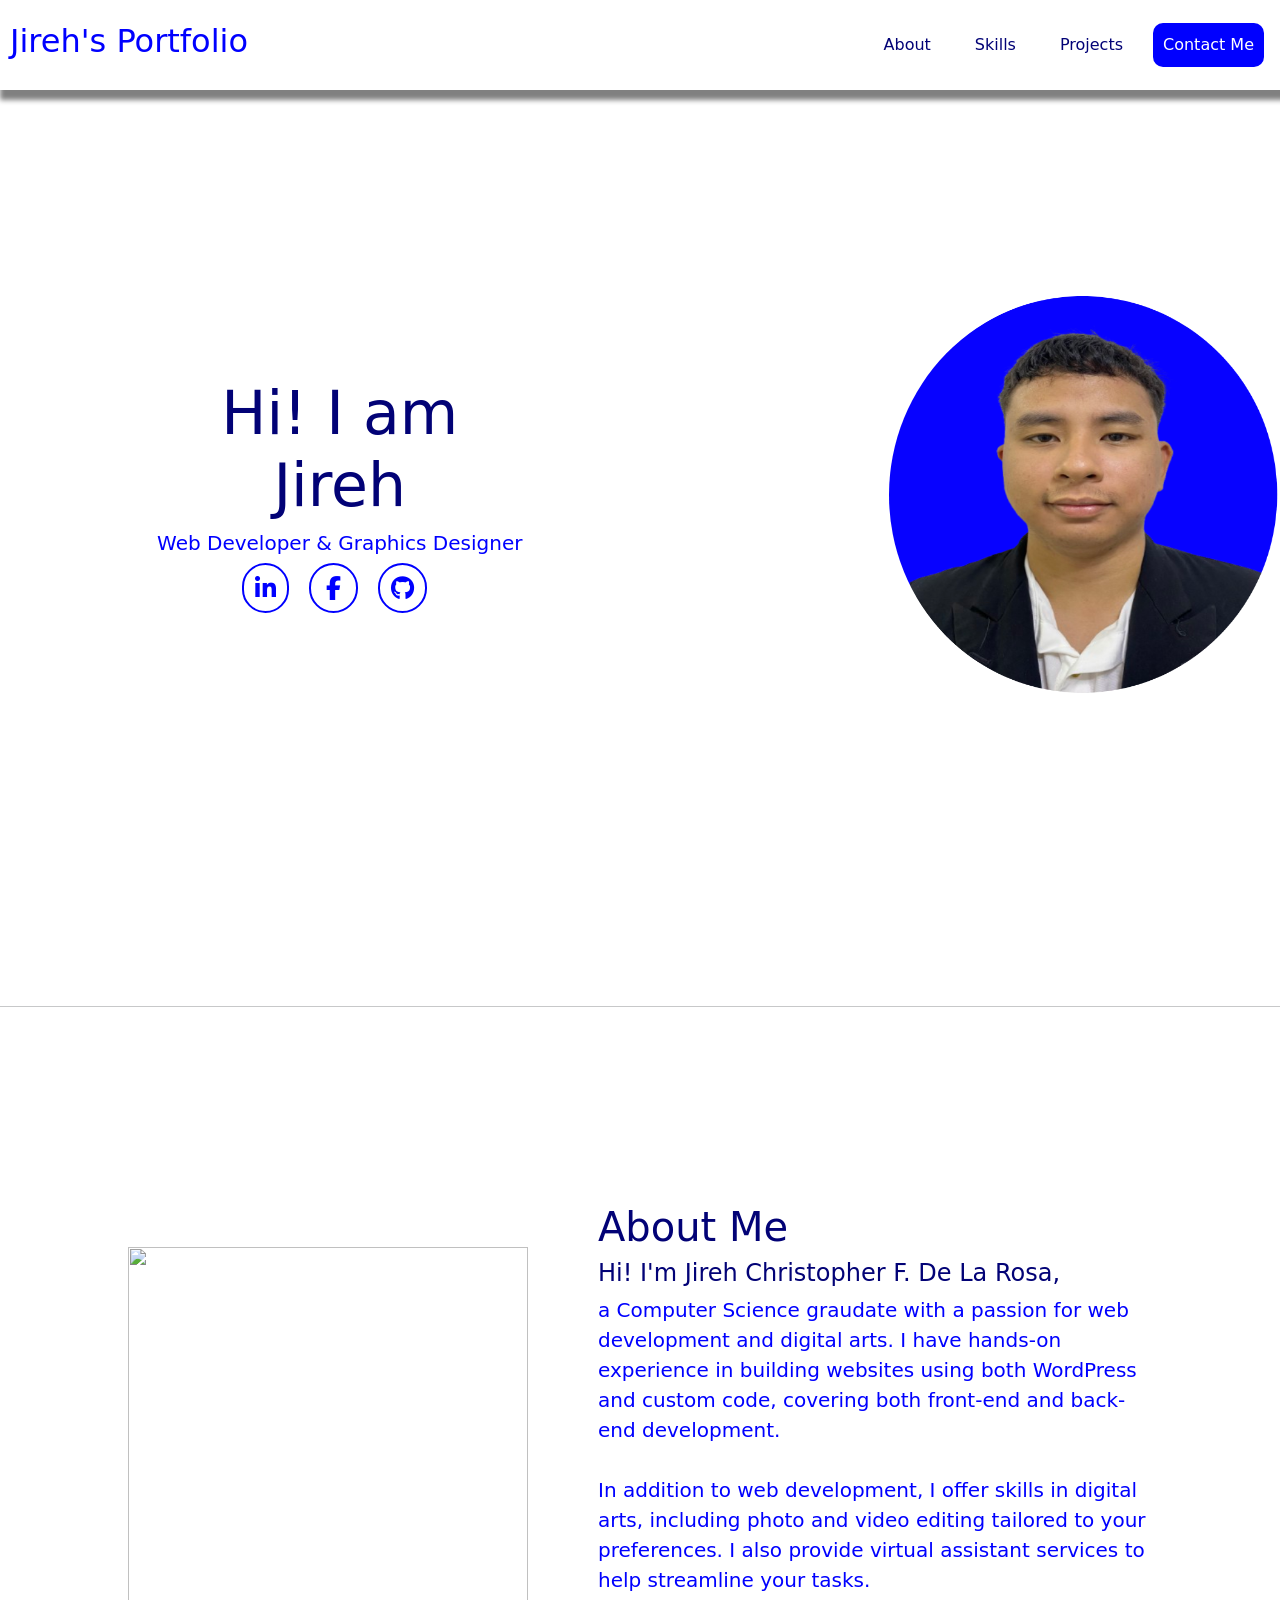
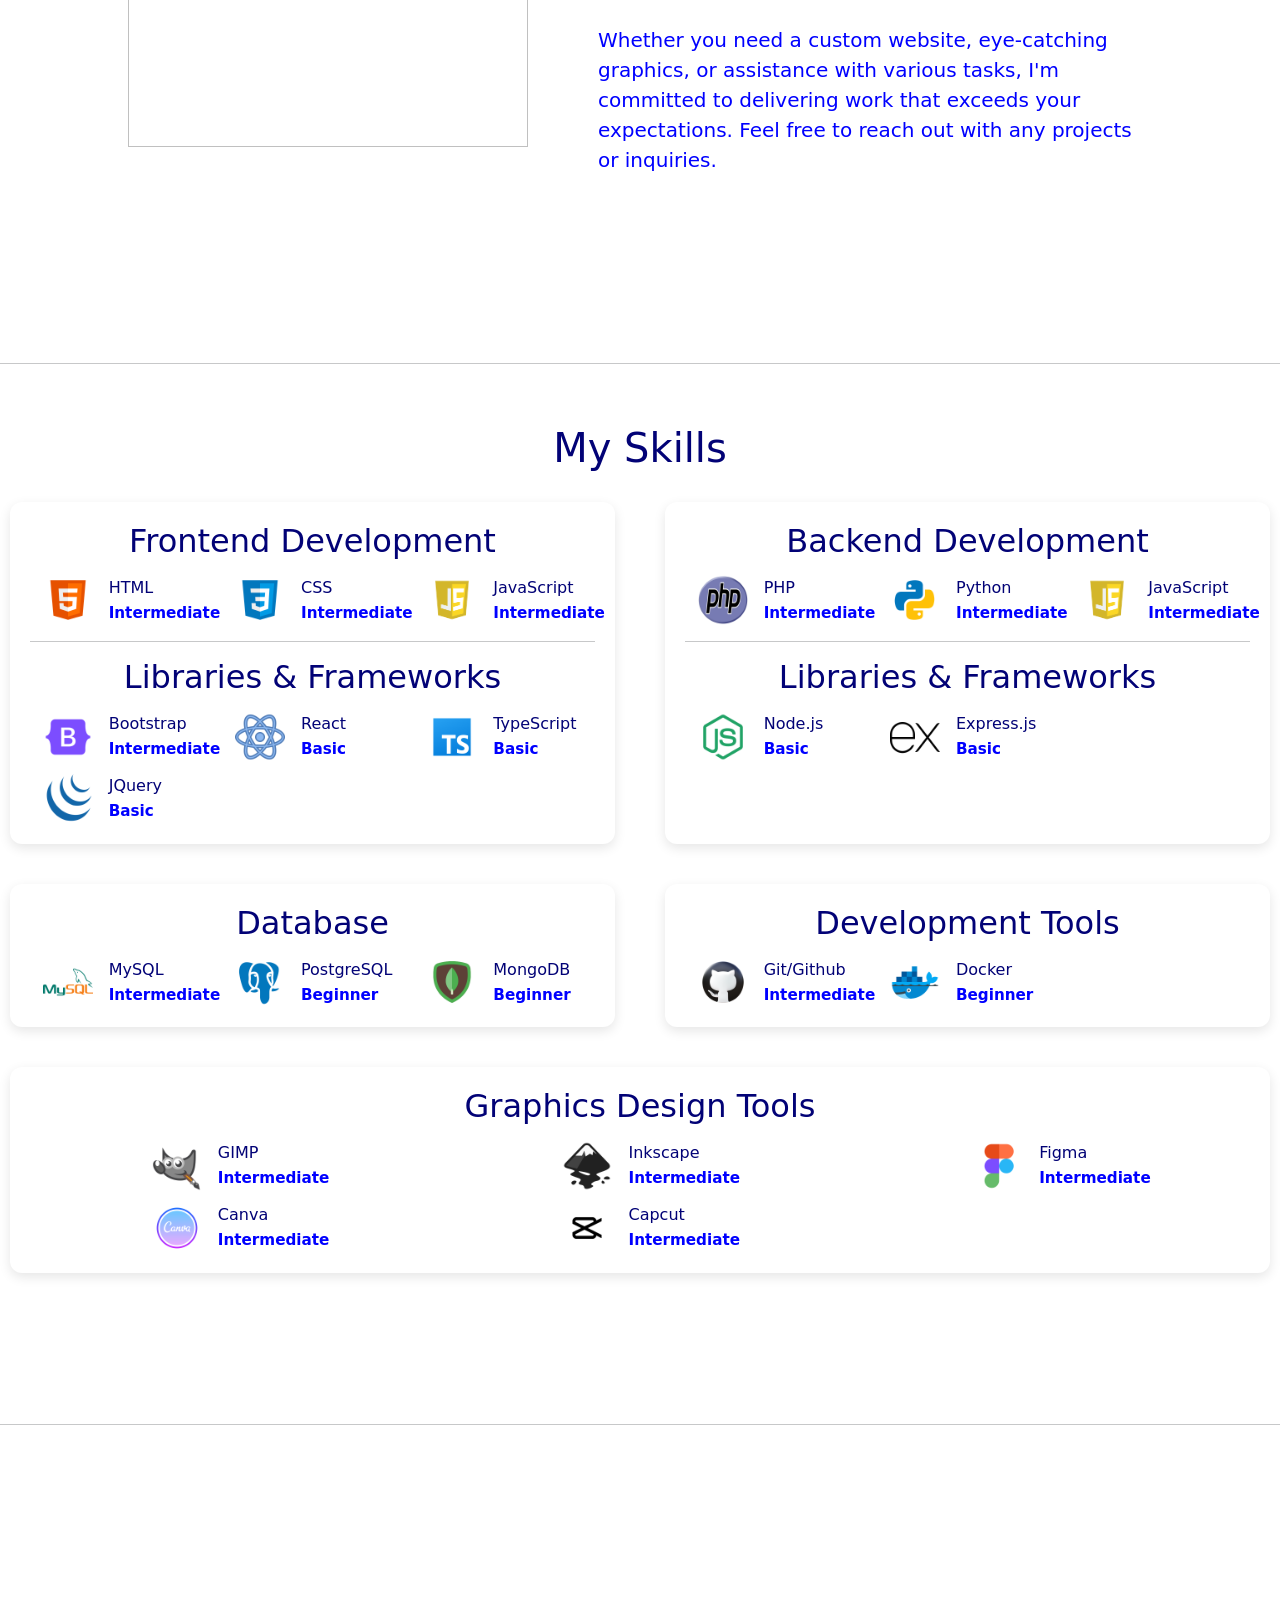
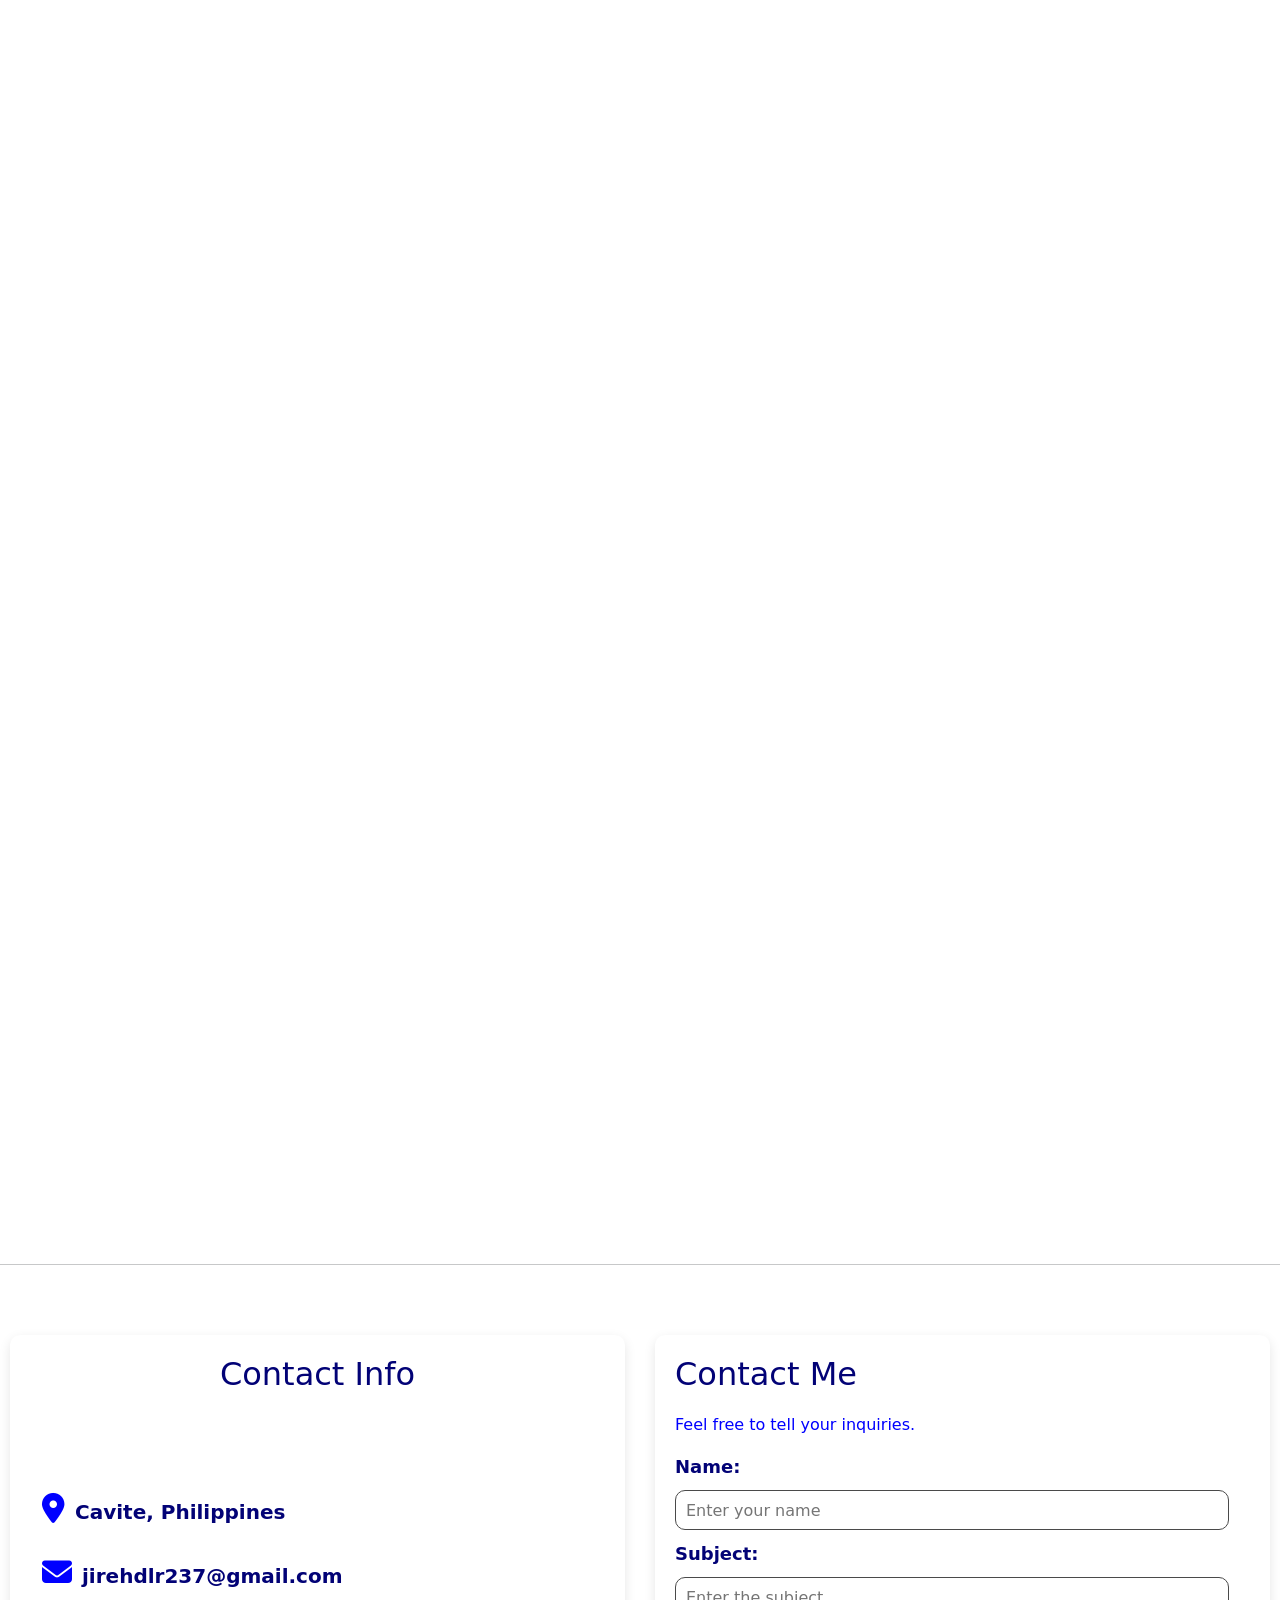
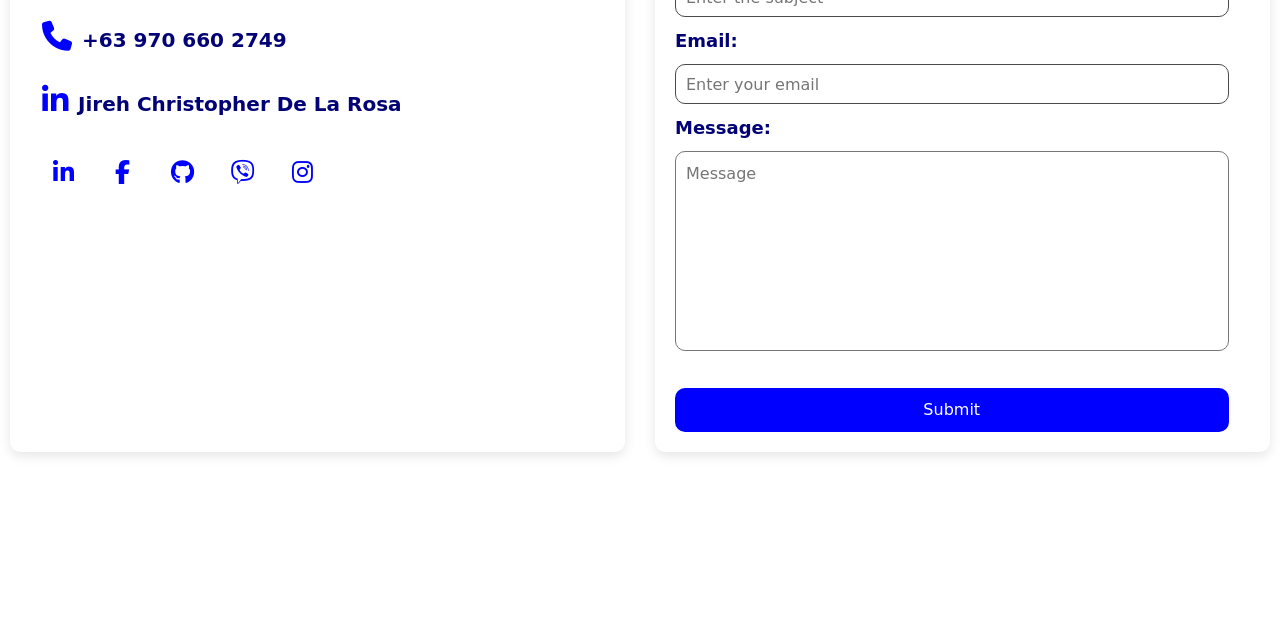
==== commit a1dfef2a: "Added Contact Me" ====
--- a/index.html
+++ b/index.html
@@ -7,7 +7,16 @@
     <link rel="stylesheet" href="style.css">
     <link href="https://cdn.jsdelivr.net/npm/bootstrap@5.3.7/dist/css/bootstrap.min.css" rel="stylesheet" integrity="sha384-LN+7fdVzj6u52u30Kp6M/trliBMCMKTyK833zpbD+pXdCLuTusPj697FH4R/5mcr" crossorigin="anonymous">
     <link rel="stylesheet" href="https://cdnjs.cloudflare.com/ajax/libs/font-awesome/6.5.0/css/all.min.css">
-
+    <script type="text/javascript"
+        src="https://cdn.jsdelivr.net/npm/@emailjs/browser@4/dist/email.min.js">
+    </script>
+    <script type="text/javascript">
+    (function(){
+        emailjs.init({
+            publicKey: "yRnPW0hL1Llm3LJ5z",
+        });
+    })();
+    </script>
 </head>
 <body>
     <header>
@@ -15,21 +24,21 @@
         <nav class="navbar">
             <div class="navbar-title">
                 <h2>
-                <a href="#home">Portfolio</a>
+                <a href="#home">Jireh's Portfolio</a>
                 </h2>   
             </div>
             <div class="sidebar" style="display: none;">
                 <a href="#about">About</a>
                 <a href="#skills">Skills</a>
                 <a href="#projects">Projects</a>
-                <a href="#contactme">Contact Me</a>
+                <a href="#contact">Contact Me</a>
             </div>
             
             <div class="navbar-links">
                 <a href="#about">About</a>
                 <a href="#skills">Skills</a>
                 <a href="#projects">Projects</a>
-                <a href="#contactme">Contact Me</a>
+                <a href="#contact">Contact Me</a>
             </div>
             <div class="hamburger"><svg xmlns="http://www.w3.org/2000/svg" width="40" height="40" fill="currentColor" class="bi bi-list" viewBox="0 0 16 16"><path fill-rule="evenodd" d="M2.5 12a.5.5 0 0 1 .5-.5h10a.5.5 0 0 1 0 1H3a.5.5 0 0 1-.5-.5m0-4a.5.5 0 0 1 .5-.5h10a.5.5 0 0 1 0 1H3a.5.5 0 0 1-.5-.5m0-4a.5.5 0 0 1 .5-.5h10a.5.5 0 0 1 0 1H3a.5.5 0 0 1-.5-.5"/></svg></div>
             <div class="close"><svg xmlns="http://www.w3.org/2000/svg" width="40" height="40" fill="currentColor" class="bi bi-x" viewBox="0 0 16 16"><path d="M4.646 4.646a.5.5 0 0 1 .708 0L8 7.293l2.646-2.647a.5.5 0 0 1 .708.708L8.707 8l2.647 2.646a.5.5 0 0 1-.708.708L8 8.707l-2.646 2.647a.5.5 0 0 1-.708-.708L7.293 8 4.646 5.354a.5.5 0 0 1 0-.708z"/></svg></div>
@@ -209,7 +218,7 @@
                             <img src="./images/skill-logo/icons8-mongodb-240.png" alt="MongoDB Logo" height="50" width="50"> 
                             <div class="skill-item-progress">
                                 <span class="skill-name">MongoDB</span>
-                                <span class="skill-level">Begginer</span>
+                                <span class="skill-level">Beginner</span>
                             </div>
                         </div>
                     </div>
@@ -277,6 +286,7 @@
             </div>
         </section>
         <hr><br> 
+
         <!--Projects-->
         <section id="projects">
             <div class="projects-content">
@@ -632,7 +642,54 @@
                 </div>
             </div>
         </section>
-
+        <hr><br>
+
+        <!-- Contact Me -->
+        <section id="contact">
+            <div class="contact-content">
+                <div class="contact-groups">
+                    <div class="contact-details">
+                        <div class="contact-info">
+                            <h2>Contact Info</h2>
+                            <div class="contact-locations">
+                                <ul>
+                                    <li><i class="fa-solid fa-location-dot"></i><strong>Cavite, Philippines</strong></li>
+                                    <li><i class="fa-solid fa-envelope"></i><strong>jirehdlr237@gmail.com</strong></li>
+                                    <li><i class="fa-solid fa-phone"></i><span><strong>+63 970 660 2749</strong></span></li>
+                                    <li><i class="fa-brands fa-linkedin-in"></i><strong>Jireh Christopher De La Rosa</strong></li>
+                                    <div class="contact-links">
+                                        <a href="https://www.linkedin.com/in/jireh-christopher-de-la-rosa-a09878329/"><i class="fa-brands fa-linkedin-in"></i></a>
+                                        <a href="https://www.facebook.com/jdrosz"><i class="fa-brands fa-facebook-f"></i></a>
+                                        <a href="https://github.com/jcfdlr0508"><i class="fa-brands fa-github"></i></a>
+                                        <a href="#"><i class="fa-brands fa-viber"></i></a>
+                                        <a href="#"><i class="fa-brands fa-instagram"></i></a>
+                                    </div>
+                                </ul>
+                            </div>
+                        </div>
+                    </div>
+                    <div class="contact-form">
+                        <form id="contact-form">
+                            <h2>Contact Me</h2>
+                            <p>Feel free to tell your inquiries.</p>
+                            <label for="name"><strong>Name:</strong></label><br>
+                            <input type="text" name="name" id="name" placeholder="Enter your name" required><br>
+
+                            <label for="subject"><strong>Subject:</strong></label><br>
+                            <input type="text" name="subject" id="subject" placeholder="Enter the subject" required><br>
+
+                            <label for="email"><strong>Email:</strong></label><br>
+                            <input type="email" name="email" id="email" placeholder="Enter your email" required><br>
+
+                            <label for="message"><strong>Message:</strong></label><br>
+                            <textarea name="message" id="message" placeholder="Message" required></textarea><br>
+                            
+                            <input type="button" onclick="sendEmail()" value="Submit">
+                        </form>
+                    </div>
+                </div>
+            </div>
+        </section>
     </main>
 <script src="script.js"></script>
 <script src="https://cdn.jsdelivr.net/npm/bootstrap@5.3.7/dist/js/bootstrap.bundle.min.js" integrity="sha384-ndDqU0Gzau9qJ1lfW4pNLlhNTkCfHzAVBReH9diLvGRem5+R9g2FzA8ZGN954O5Q" crossorigin="anonymous"></script>
--- a/style.css
+++ b/style.css
@@ -15,12 +15,13 @@
 
 .navbar-title {
     margin-left: 10px;
-    margin-right: 32px;
+
 }
 
 .navbar-title a {
     color: blue;
     text-decoration: none;
+    padding: 15px 0;
 }
 
 .navbar-links {
@@ -121,6 +122,17 @@
   color: white;
 }
 
+.sidebar.active {
+  display: flex !important;
+}
+
+.hamburger.hide {
+  display: none !important;
+}
+
+.close.active {
+  display: block !important;
+}
 
 /* Home Section */
 #home {
@@ -270,9 +282,10 @@
 
 /* Skills Section */
 #skills {
-    height: 125vh;
-    position: relative;
-    scroll-margin-top: 120px;
+  min-height: 100vh;
+  height: auto;
+  scroll-margin-top: 120px;
+  margin-bottom: 100px;
 }
 
 .skills-content{
@@ -378,17 +391,14 @@
     justify-items: center; /* Center items inside each grid cell */
 }
 
-.skills-content-box {
-    max-height: 600px;      /* Adjust height as needed */
-}
-
 /*Projects Section */
 #projects {
-    max-height: 85vh;
-    height: 85vh;
-    position: relative;
-    scroll-margin-top: 120px;
-}
+  min-height: 100vh;
+  height: auto;
+  scroll-margin-top: 120px;
+  margin-bottom: 100px;
+}
+
 
 .projects-groups {
   display: grid;
@@ -488,12 +498,9 @@
     position: relative
 }
 
-.projects-content-box {
-    max-height: 600px;      /* Adjust height as needed */
-}
-
 .projects-description{
     text-align: left;
+    color: rgb(2, 2, 118);
 }
 
 /* Container handles spacing between buttons */
@@ -641,12 +648,171 @@
   object-fit: cover; /* makes all slides look uniform */
 }
 
+#contact {
+  /* display: none; */
+  min-height: 100vh;
+  height: auto;
+  scroll-margin-top: 120px;
+}
+
+.contact-content{
+  opacity: 0;
+  transform: translateY(-40px);
+  transition: opacity 1s, transform 1s;
+}
+
+.contact-details{
+  height: auto;
+  border-radius: 10px;
+  box-shadow: 0 4px 12px rgba(0, 0, 0, 0.1);
+  background: rgb(255, 255, 255);
+}
+
+.contact-info h2{
+  margin-top: 20px;
+  text-align: center;
+  color: rgb(2, 2, 118);
+}
+
+
+.contact-locations ul{
+  height: 100% ;
+  margin-top: 100px;
+  list-style-type: none;
+}
+
+.contact-locations strong{
+  font-size: 20px;
+  color: rgb(2, 2, 118);
+}
+
+.contact-groups {
+  display: grid;
+  grid-template-columns: repeat(2, 1fr);
+  gap: 30px;
+  margin: 30px 10px;
+}
+
+.contact-details:hover,
+.contact-form:hover {
+  transform: translateY(-5px);
+  transition: transform 0.2s;
+}
+
+.contact-locations i {
+  color: blue;
+  font-size: 30px;
+  margin-right: 10px;
+}
+
+.contact-locations li{
+  margin: 30px 0;
+}
+
+.contact-links {
+  margin: 10px 0;
+  gap: 5px; /* Space between multiple icons */
+}
+
+.contact-links i {
+  color: blue;
+  font-size: 24px;
+  margin-right: 10px;
+  cursor: pointer;
+  border-radius: 100px;
+  padding: 11px;
+}
+
+.contact-links i:hover {
+  background-color: blue;
+  color: white;
+  transition: background-color 1.0s ease;
+}
+
+.contact-links .fa-facebook-f {
+  padding: 11px 15px;;
+}
+
+.contact-form{
+  background: rgb(255, 255, 255);
+  border-radius: 10px;
+  margin-bottom: 0;
+  box-shadow: 0 4px 12px rgba(0, 0, 0, 0.1);
+}
+
+.contact-form h2 {
+  margin: 20px;
+  color: rgb(2, 2, 118);
+}
+
+.contact-form p{
+  margin-left: 20px;
+}
+
+.contact-form label{
+  margin-left:20px;
+  font-size: large;
+  color: rgb(2, 2, 118);
+}
+
+.contact-form input[type="text"],
+.contact-form input[type="email"] {
+  margin: 10px 20px;
+  width: 90%;
+  height: 40px;
+  padding: 10px;
+  border: 1px solid #4a4a4a;
+  border-radius: 10px;
+  color: rgb(2, 2, 118);
+}
+
+/* .contact-form input:focus,
+.contact-form textarea:focus {
+  color: rgb(2, 2, 118);
+} */
+
+.contact-form textarea {
+  color: rgb(2, 2, 118);
+  padding: 10px;
+  margin: 10px 20px;
+  width: 90%;
+  height: 200px;
+  border-radius: 10px;
+  resize: none;
+}
+
+.contact-form input[type="button"] {
+  margin: 20px 20px;
+  padding: 10px 20px; /* Add better padding */
+  background-color: blue;
+  color: white;
+  border: none;
+  border-radius: 10px;
+  font-size: 16px;
+  cursor: pointer;
+  width: 90%;
+}
+
+.contact-form input[type="button"]:hover{
+  background-color: rgb(2, 2, 118);;
+  color: white;
+  transition: background 0.2s, color 0.2s;
+}
+
+.contact-form p{
+    color: blue;
+}
+
 .text-primary{
   color: rgb(2, 2, 118) !important;
 }
 
 /* For small laptops, notebooks tablets(landscape) */
 @media (min-width: 992px) and (max-width: 1200px){
+  html{
+    width: 100%;
+  }
+
   header {
     position: fixed;
     top: 0;
@@ -811,6 +977,25 @@
     width: 80%;
     font-size: 15px;
   }
+
+  #skills {
+  min-height: 0;
+  height: auto;
+  scroll-margin-top: 120px;
+  margin-bottom: 100px;
+  }
+
+  #projects{
+    min-height: 0;
+  }
+
+  #contact {
+  /* display: none; */
+  min-height: 0;
+  height: auto;
+  scroll-margin-top: 120px;
+  }
+
 }
 
 /* For tablets (portrait) */
@@ -988,8 +1173,8 @@
   }
 
   #skills {
-    height: 120vh;
-    position: relative;
+    min-height: 100vh;
+    height: auto;
     scroll-margin-top: 120px;
   }
 
@@ -1009,18 +1194,29 @@
     width: auto;
     padding: 20px;
   }
-
+/* 
   #projects {
       max-height: 85vh;
       height: 85vh;
       position: relative;
       scroll-margin-top: 120px;
-  }
+  } */
 
   .projects-groups {
     display: grid;
     grid-template-columns: repeat(2, 1fr);
     gap: 30px;
+  }
+
+  #contact {
+    /* display: none; */
+    min-height: 100vh;
+    height: auto;
+    scroll-margin-top: 120px;
+  }
+
+  .contact-groups {
+    display: block;
   }
 }
 
@@ -1215,18 +1411,22 @@
     padding: 20px;
   }
 
-  #projects {
+  /* #projects {
       max-height: 85vh;
       height: 85vh;
       position: relative;
       scroll-margin-top: 120px;
-  }
+  } */
 
   .projects-groups {
     display: grid;
     grid-template-columns: repeat(2, 1fr);
     gap: 30px;
     margin-top: 30px;
+  }
+
+  .contact-groups {
+    display: block;
   }
 }
 
@@ -1365,10 +1565,12 @@
   }
 
   #skills {
-    height: 160vh;
-    position: relative;
+    min-height: 100vh;
+    height: auto;
     scroll-margin-top: 120px;
-  }
+    margin-bottom: 50px;
+  }
+
   .skills-groups {
     display: flex;
     flex-direction: column;
@@ -1455,10 +1657,10 @@
 
   /*Projects Section */
   #projects {
-      max-height: 85vh;
-      height: 85vh;
-      position: relative;
-      scroll-margin-top: 120px;
+    min-height: 100vh;
+    height: auto;
+    scroll-margin-top: 120px;
+    margin-bottom: 50px;
   }
 
   .projects-groups {
@@ -1468,8 +1670,42 @@
     margin-top: 30px;
   }
 
-}
-
+  .contact-groups {
+    display: block
+  }
+
+  .contact-details{
+    border-radius: 10px;
+    margin-bottom: 10px;
+    box-shadow: 0 4px 12px rgba(0, 0, 0, 0.1);
+    background: rgb(255, 255, 255);
+  }
+
+  .contact-details{
+  border-radius: 10px;
+  margin-bottom: 10px;
+  box-shadow: 0 4px 12px rgba(0, 0, 0, 0.1);
+  background: rgb(255, 255, 255);
+  }
+
+  .contact-info h2{
+    margin-top: 20px;
+    text-align: center;
+    color: rgb(2, 2, 118);
+  }
+
+
+  .contact-locations ul{
+    height: 100% ;
+    margin-top: 50px;
+    list-style-type: none;
+  }
+
+  .contact-locations strong{
+    font-size: 20px;
+    color: rgb(2, 2, 118);
+  }
+}
 /* @media (max-width: 376px){
   #skills + hr {
     display: none;
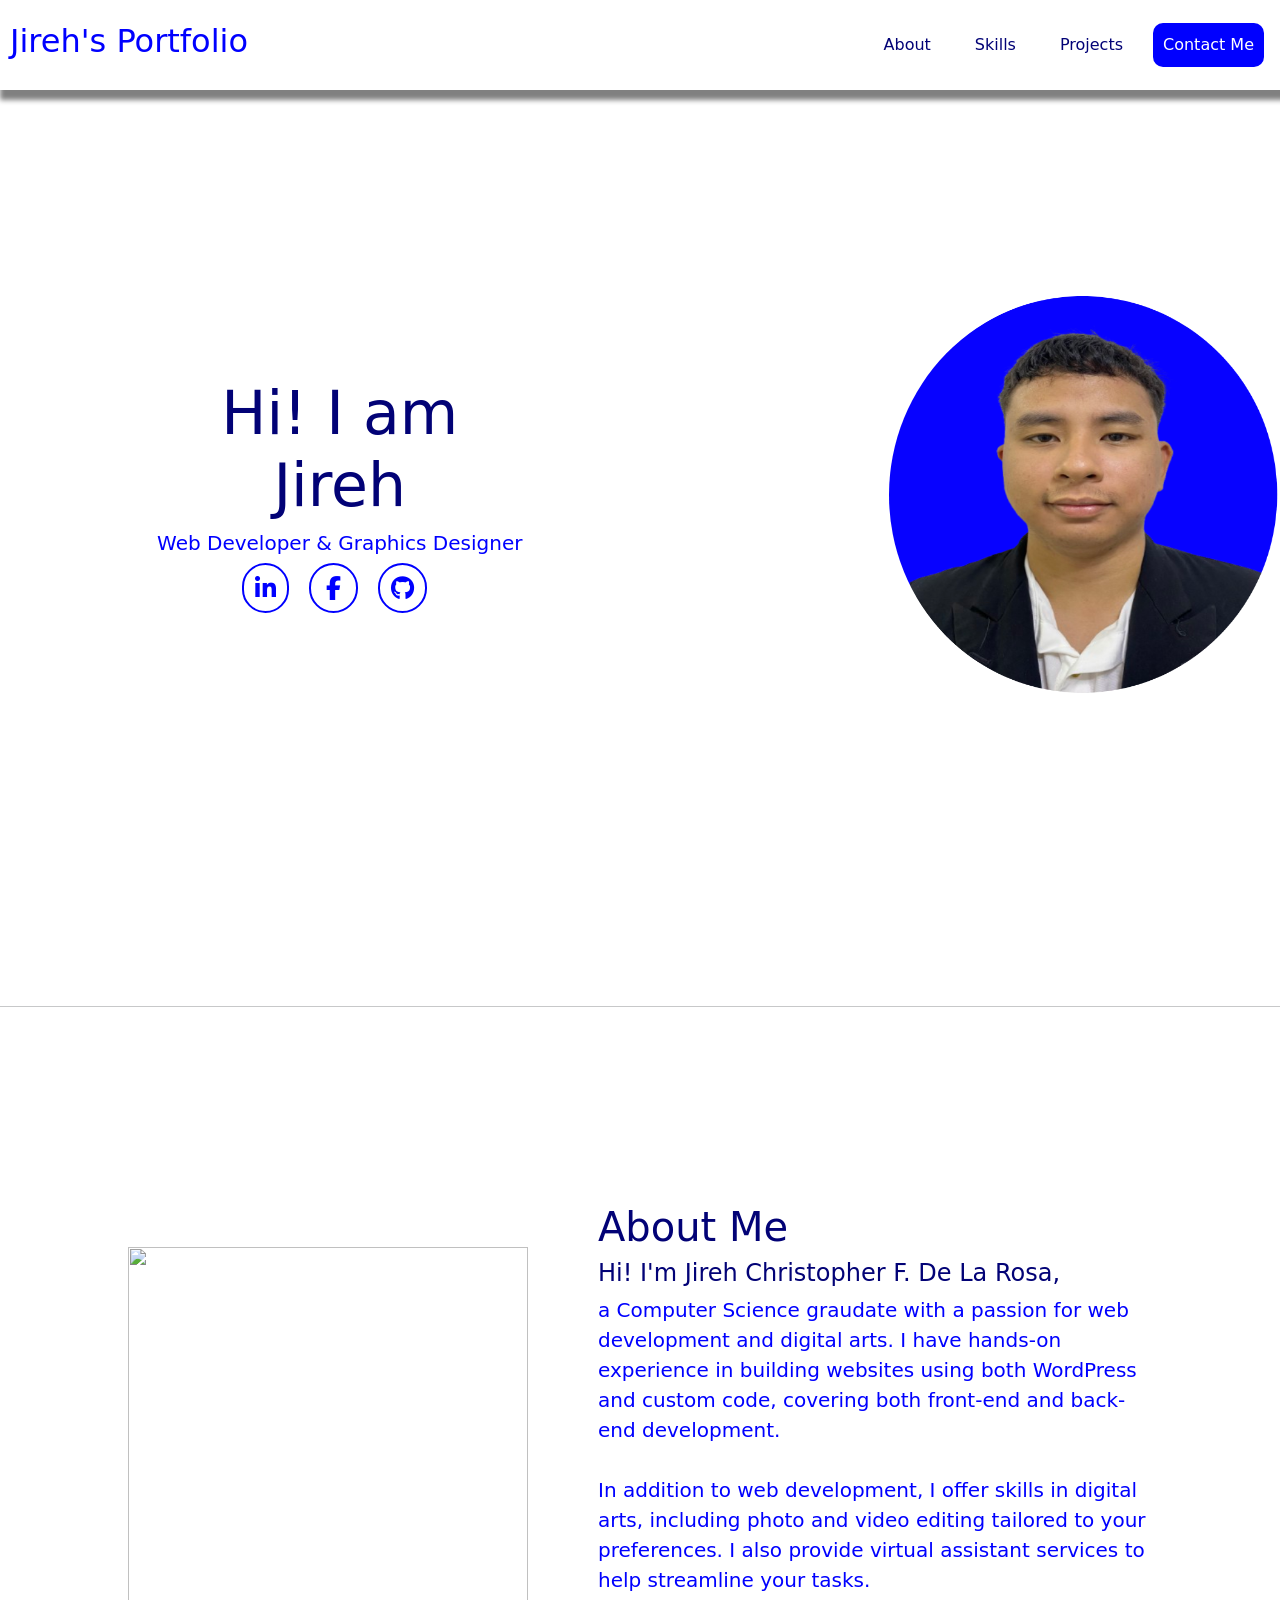
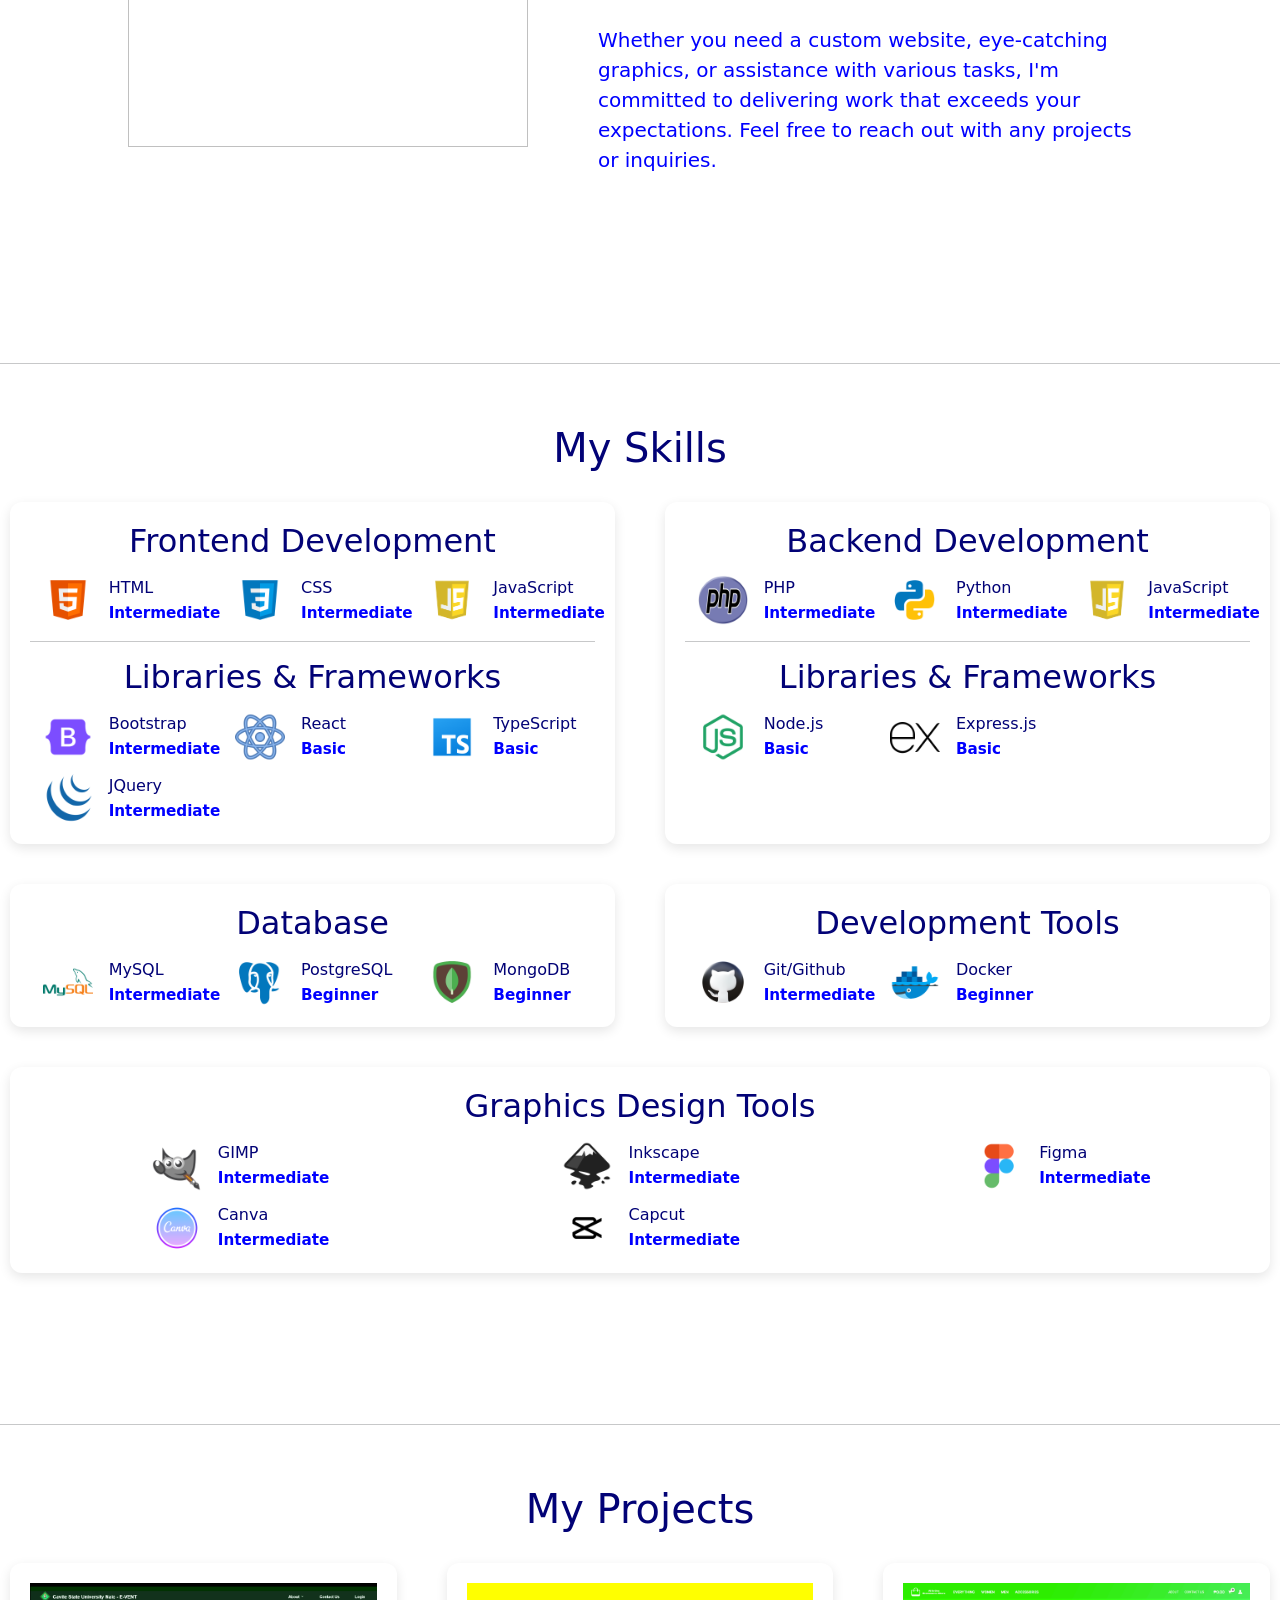
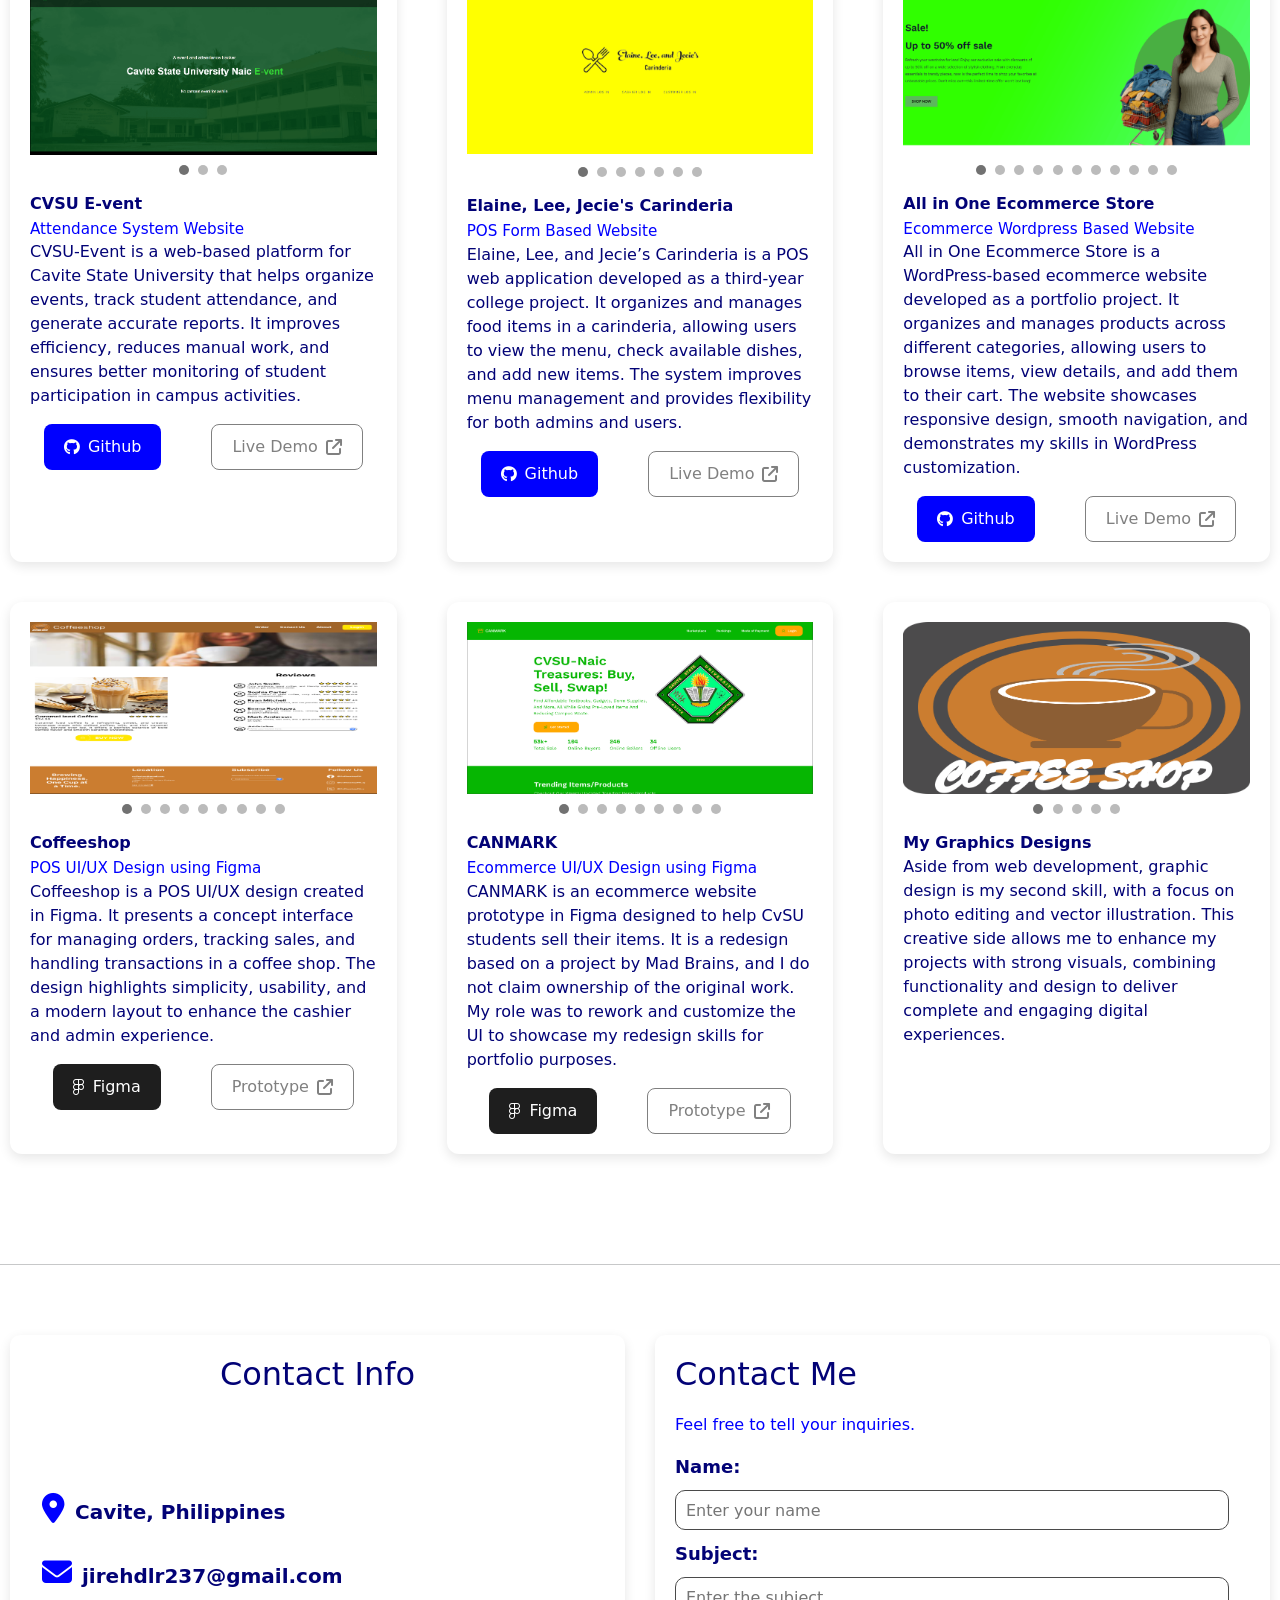
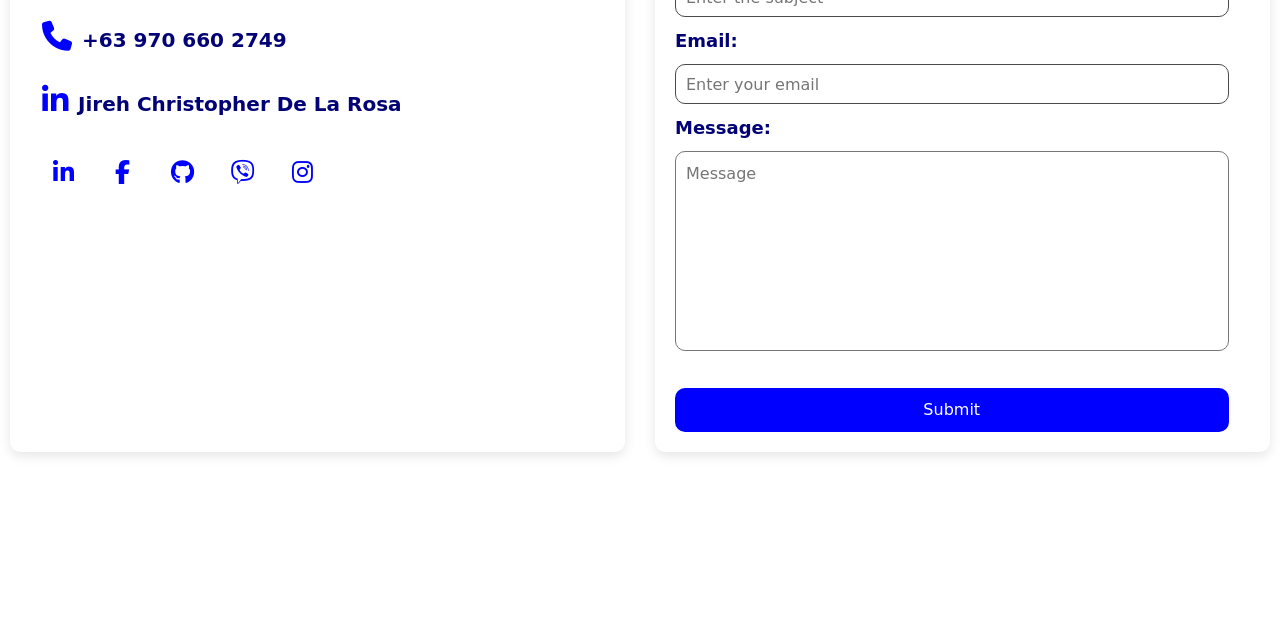
==== commit 67816355: "Added favicon" ====
--- a/index.html
+++ b/index.html
@@ -5,6 +5,7 @@
     <meta name="viewport" content="width=device-width, initial-scale=1.0">
     <title>Jireh's Portfolio</title>
     <link rel="stylesheet" href="style.css">
+    <link rel="icon" type="image/x-icon" href="images/My favicon.png">
     <link href="https://cdn.jsdelivr.net/npm/bootstrap@5.3.7/dist/css/bootstrap.min.css" rel="stylesheet" integrity="sha384-LN+7fdVzj6u52u30Kp6M/trliBMCMKTyK833zpbD+pXdCLuTusPj697FH4R/5mcr" crossorigin="anonymous">
     <link rel="stylesheet" href="https://cdnjs.cloudflare.com/ajax/libs/font-awesome/6.5.0/css/all.min.css">
     <script type="text/javascript"
@@ -146,7 +147,7 @@
                                     <img src="./images/skill-logo/jquery-4.png" alt="JQuery Logo" height="50" width="50">
                                     <div class="skill-item-progress">
                                         <span class="skill-name">JQuery</span> 
-                                        <span class="skill-level">Basic</span>
+                                        <span class="skill-level">Intermediate</span>
                                     </div>
                                 </div>
                             </div>
@@ -662,7 +663,7 @@
                                         <a href="https://www.facebook.com/jdrosz"><i class="fa-brands fa-facebook-f"></i></a>
                                         <a href="https://github.com/jcfdlr0508"><i class="fa-brands fa-github"></i></a>
                                         <a href="#"><i class="fa-brands fa-viber"></i></a>
-                                        <a href="#"><i class="fa-brands fa-instagram"></i></a>
+                                        <a href="https://www.instagram.com/jdrosz"><i class="fa-brands fa-instagram"></i></a>
                                     </div>
                                 </ul>
                             </div>
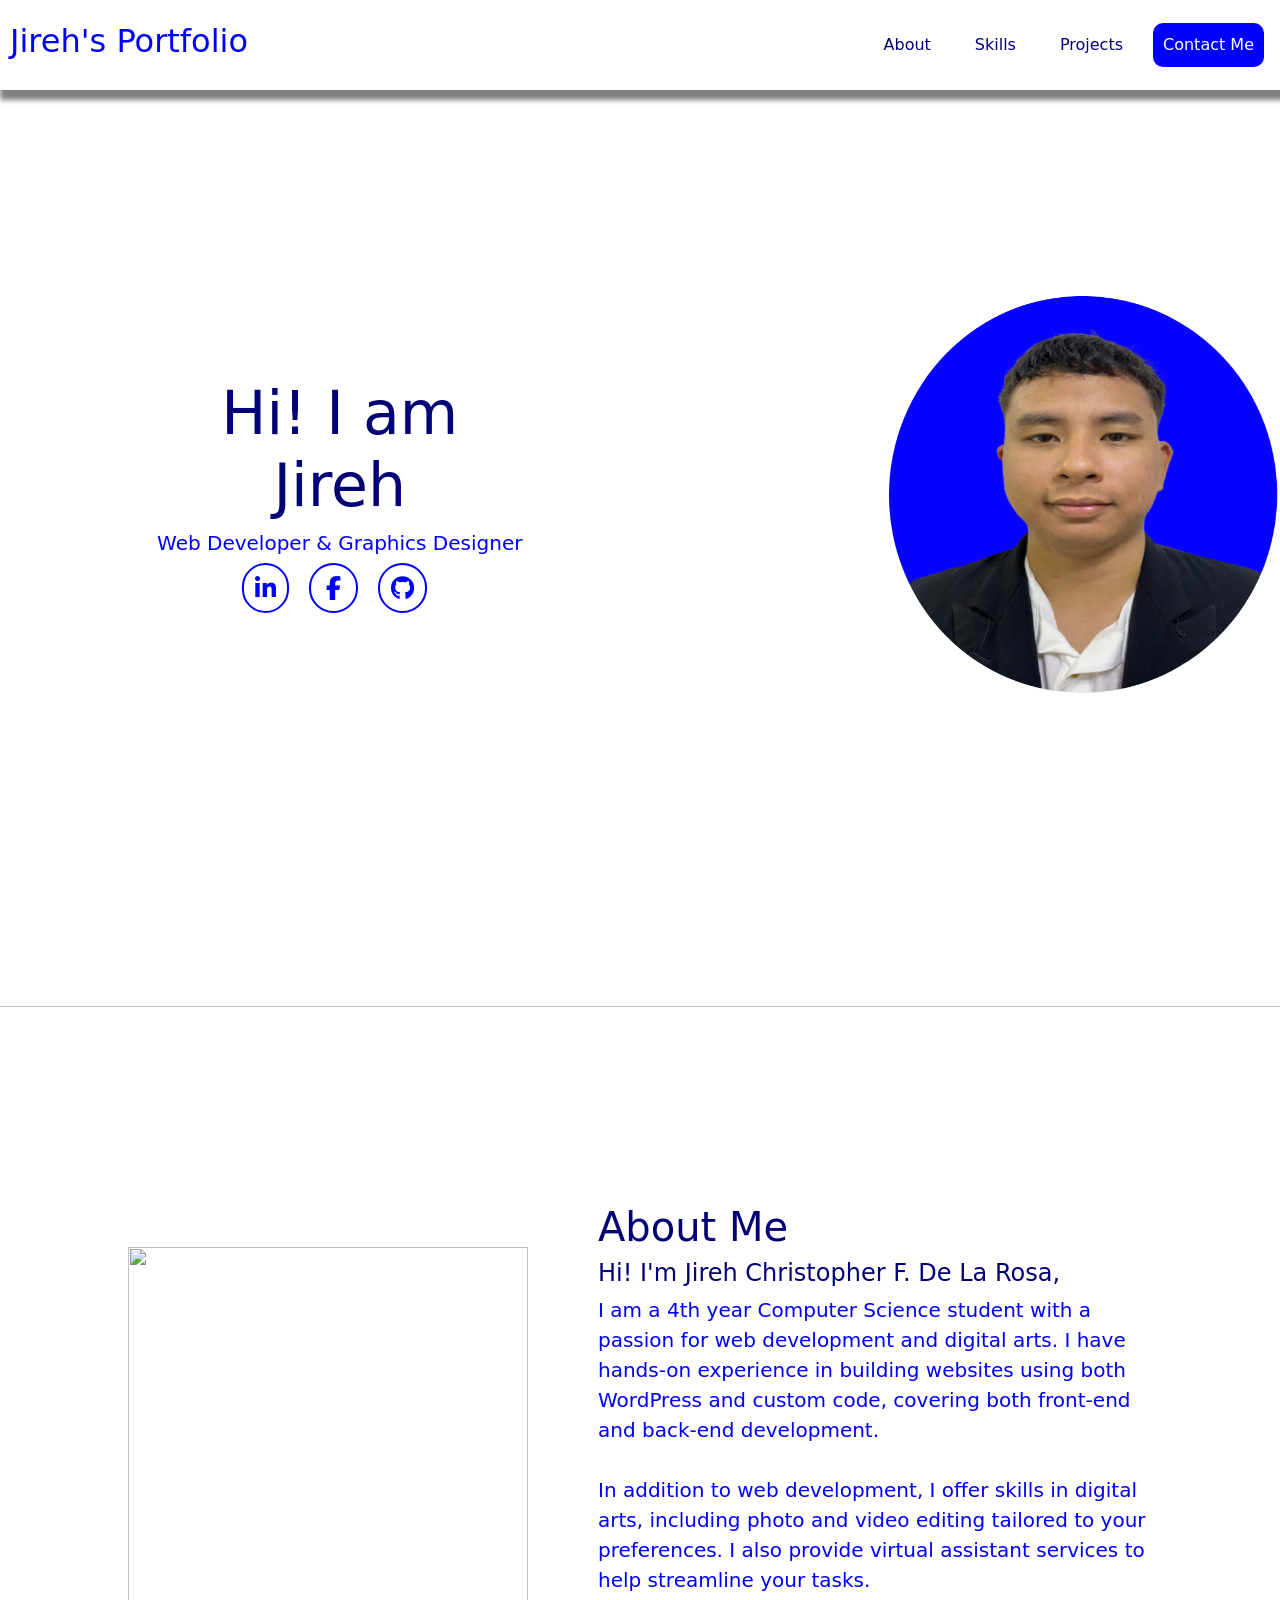
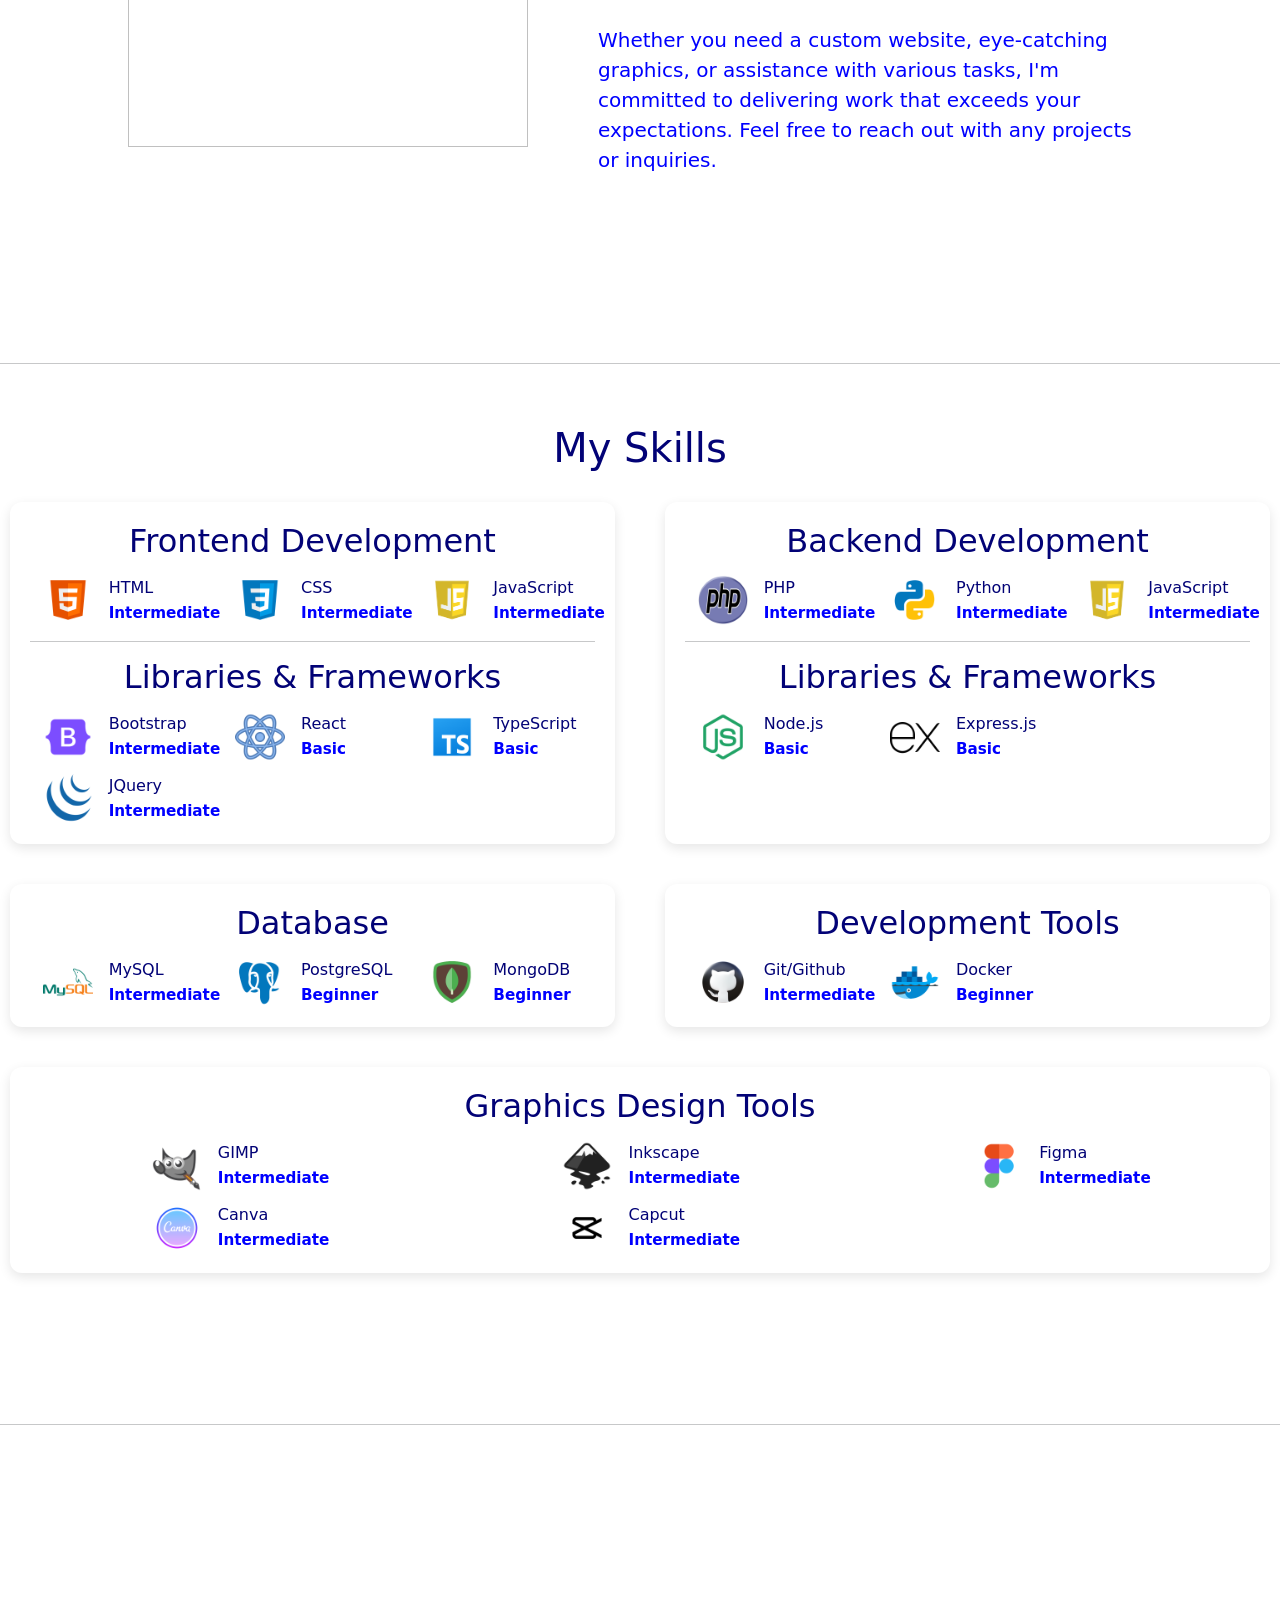
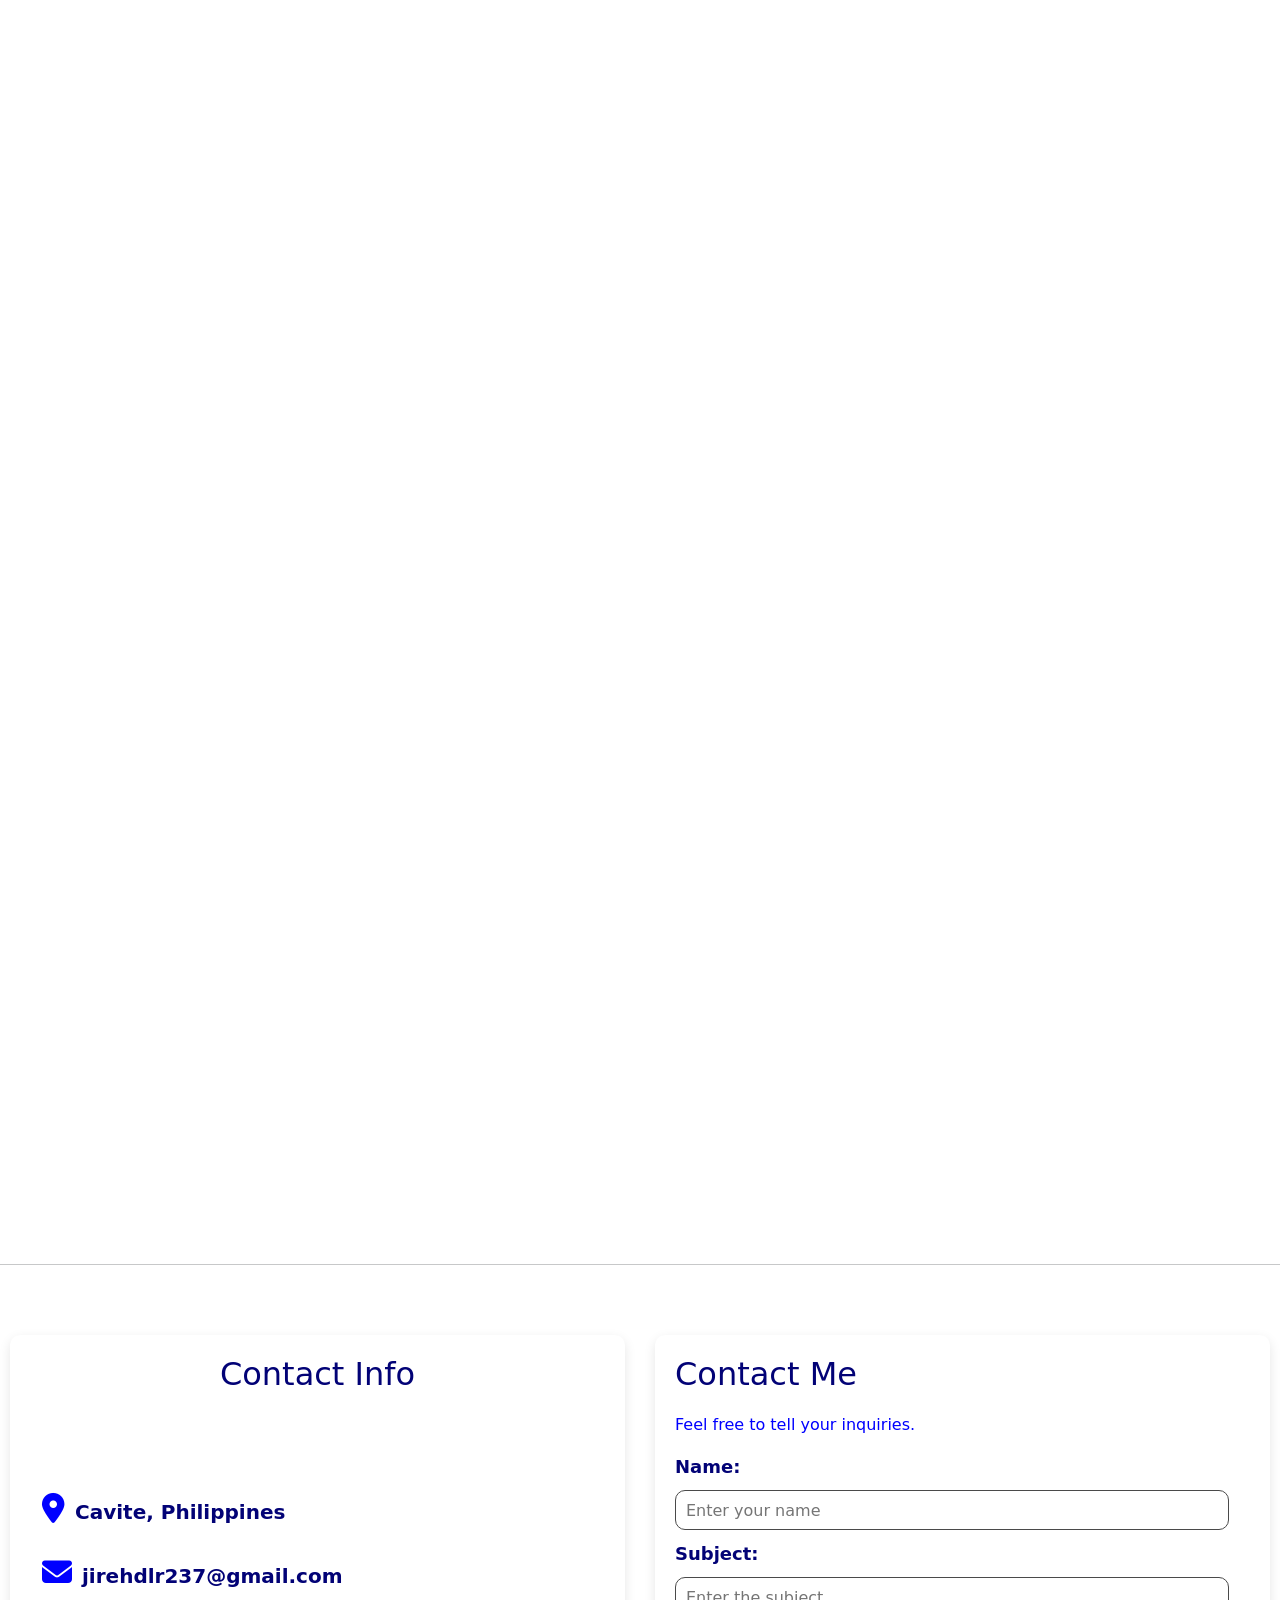
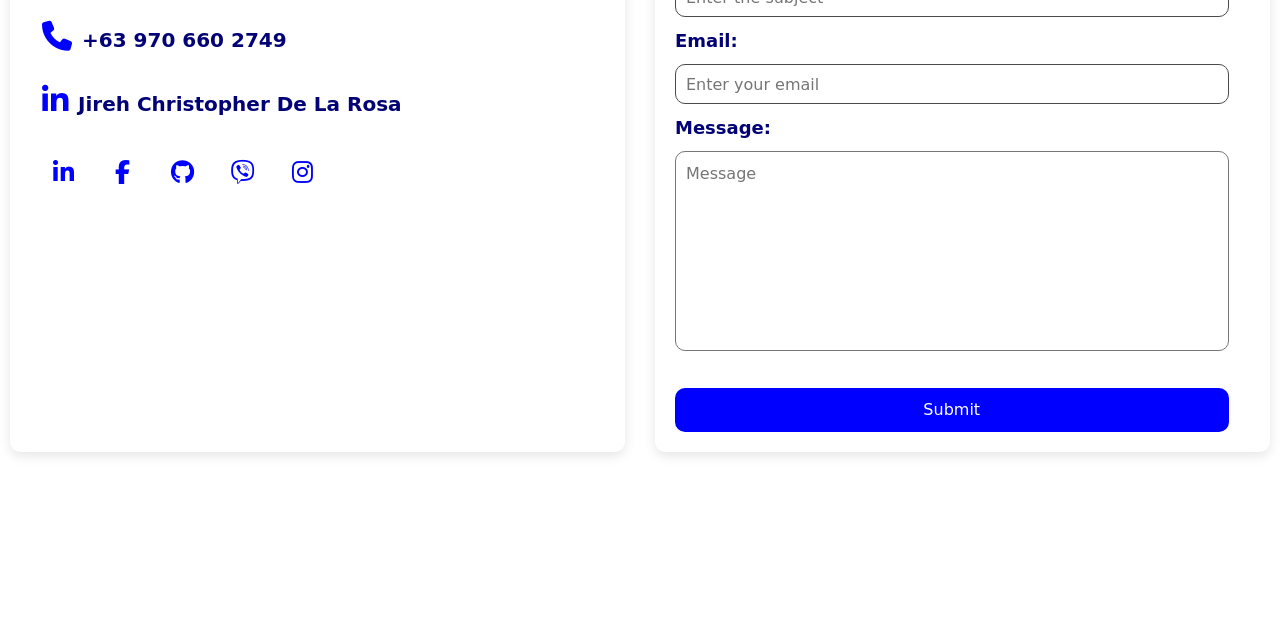
==== commit 28e8d29e: "Updated About" ====
--- a/index.html
+++ b/index.html
@@ -72,7 +72,7 @@
                         <div class="about-text">
                             <h1>About Me</h1>
                             <h4>Hi! I'm Jireh Christopher F. De La Rosa,</h4>
-                            <p> a Computer Science graudate with a passion for web development and digital arts. I have hands-on experience in building websites using both WordPress and custom code, covering both front-end and back-end development. <br><br>
+                            <p> I am a 4th year Computer Science student with a passion for web development and digital arts. I have hands-on experience in building websites using both WordPress and custom code, covering both front-end and back-end development. <br><br>
                                 In addition to web development, I offer skills in digital arts, including photo and video editing tailored to your preferences. I also provide virtual assistant services to help streamline your tasks. <br><br>
                                 Whether you need a custom website, eye-catching graphics, or assistance with various tasks, I'm committed to delivering work that exceeds your expectations. Feel free to reach out with any projects or inquiries.
                             </p>
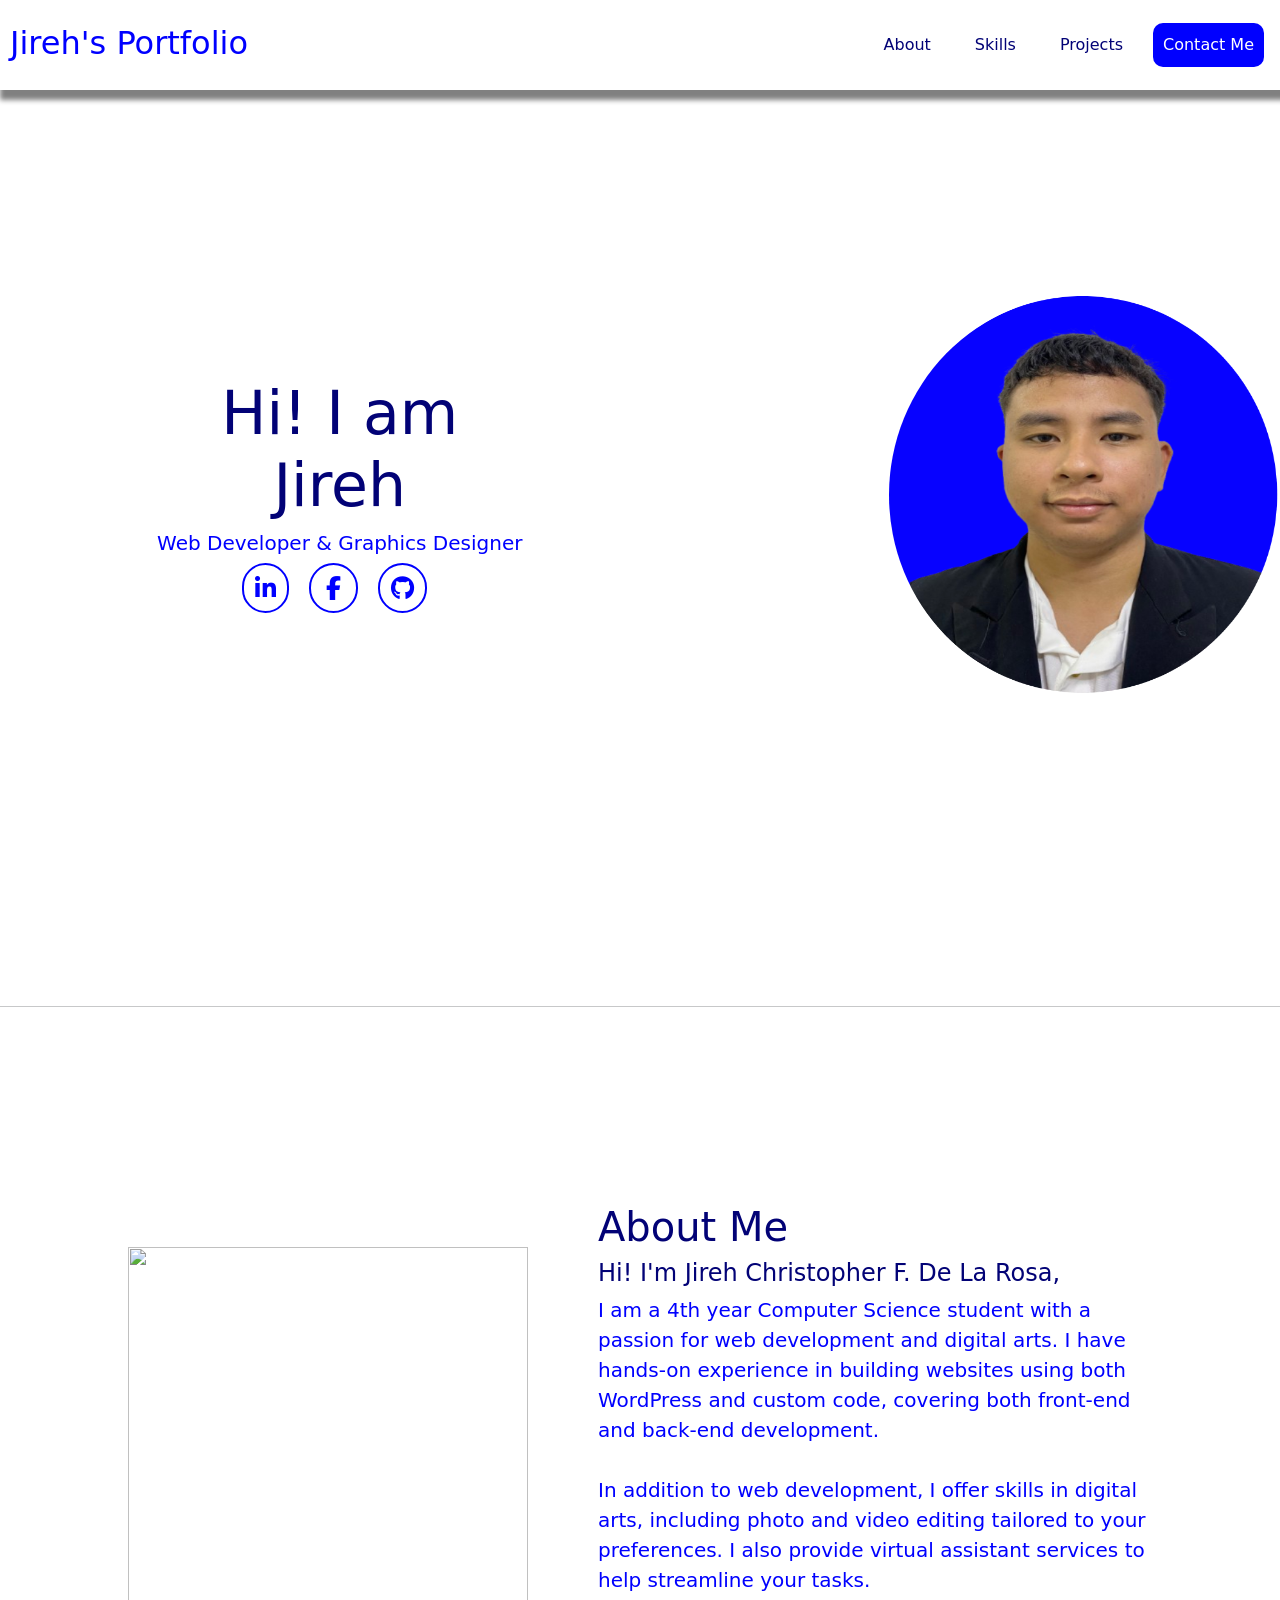
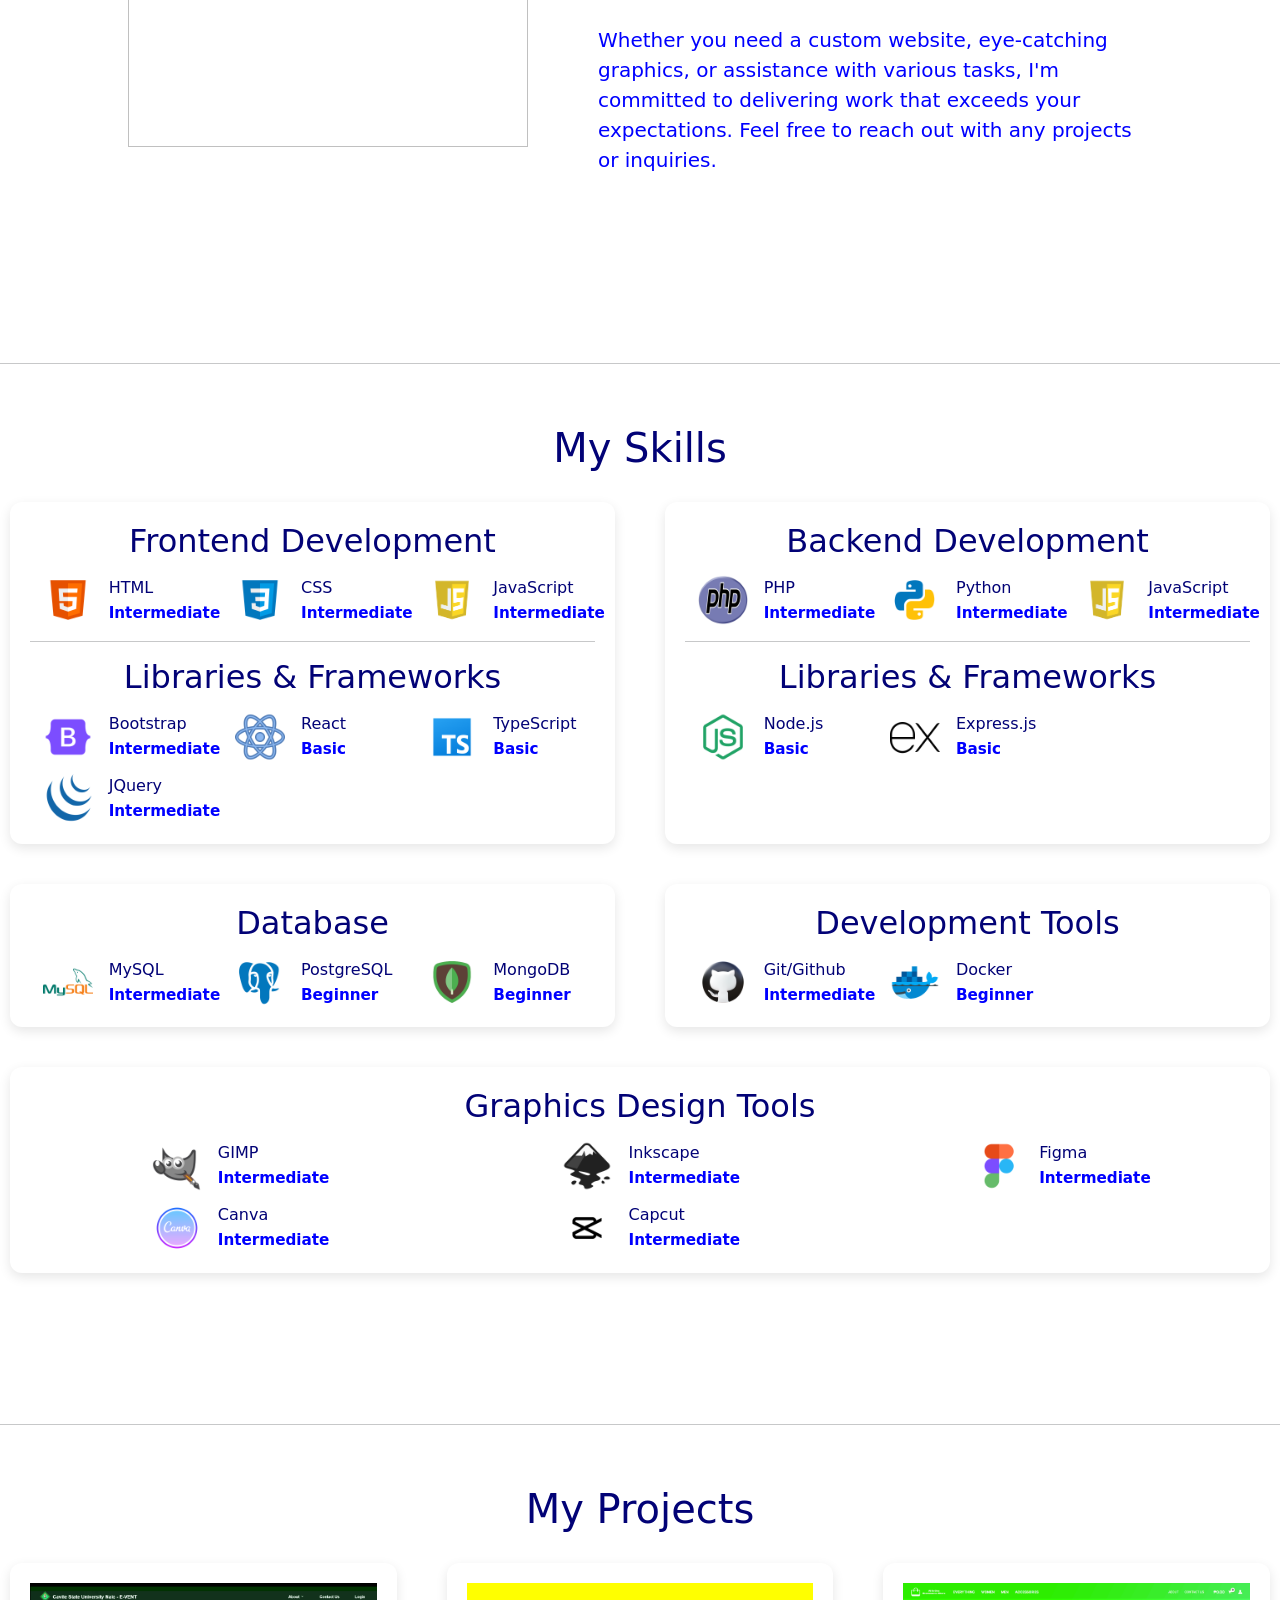
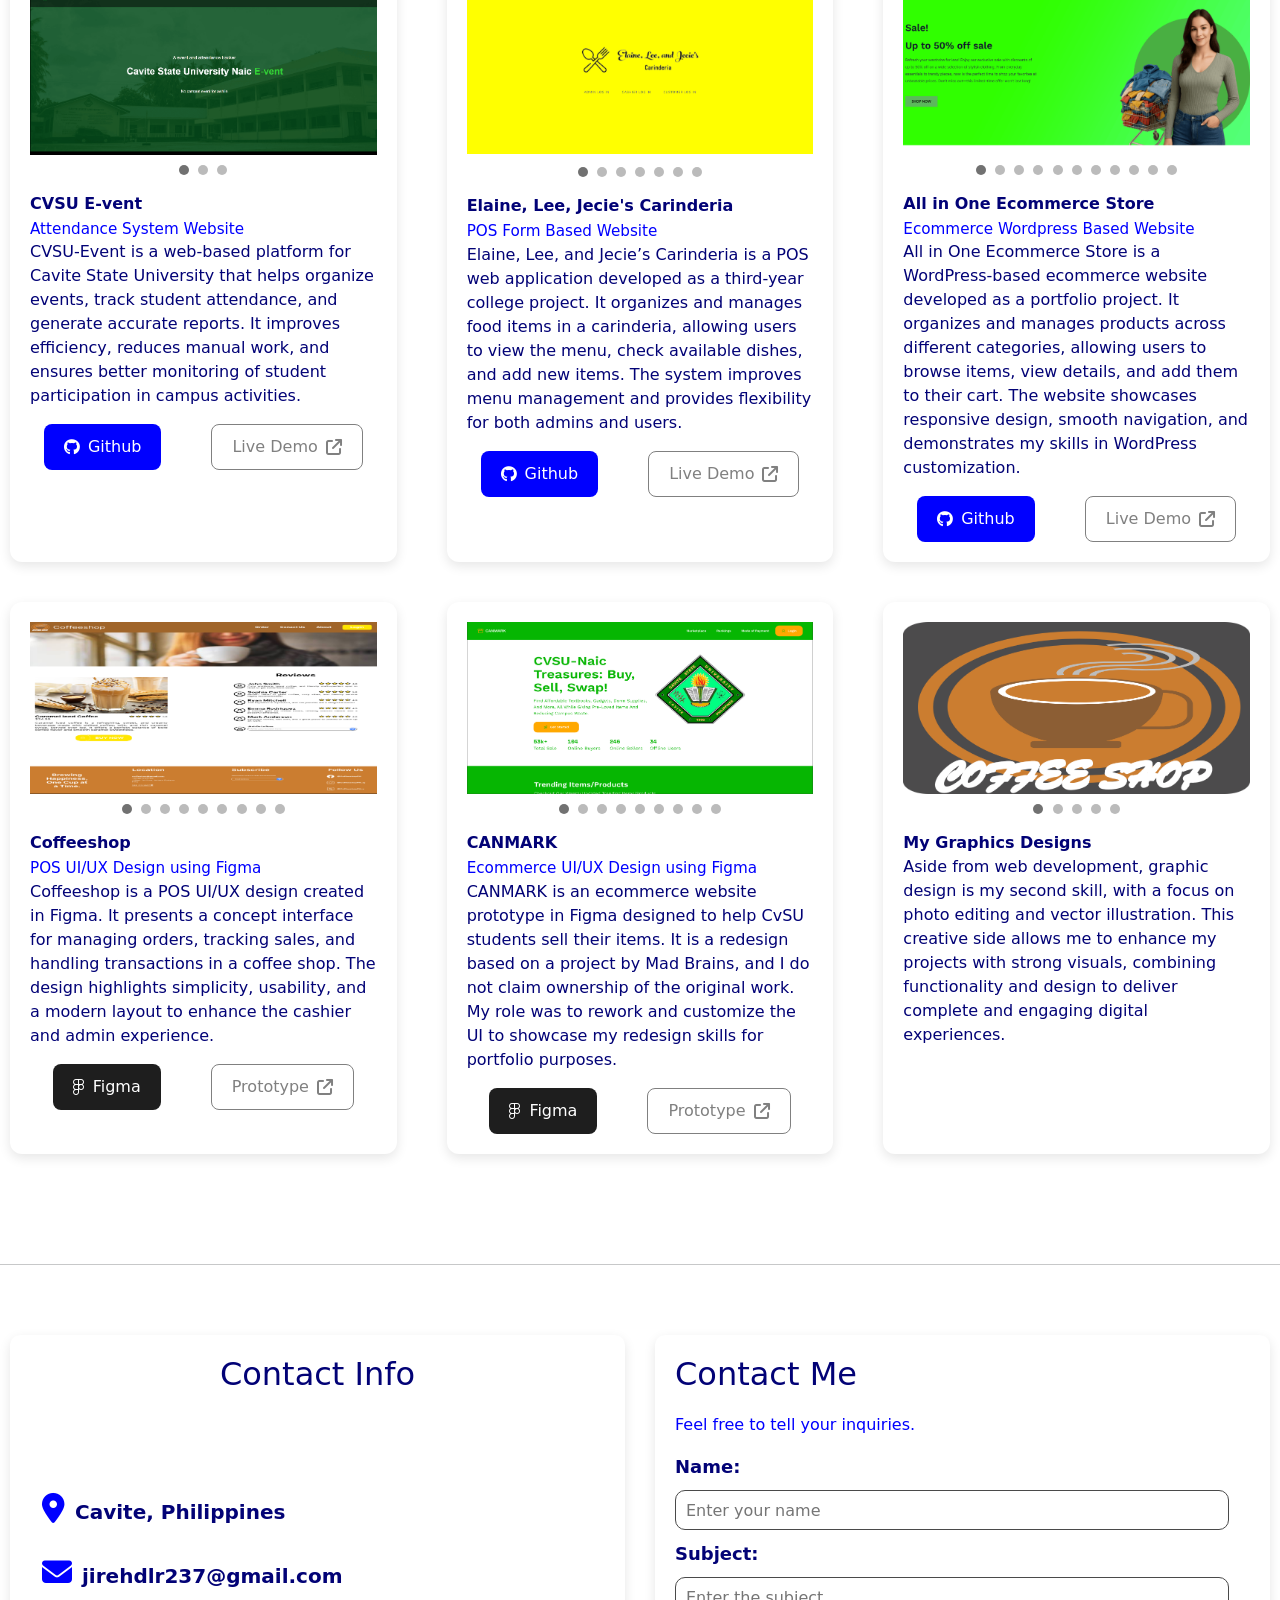
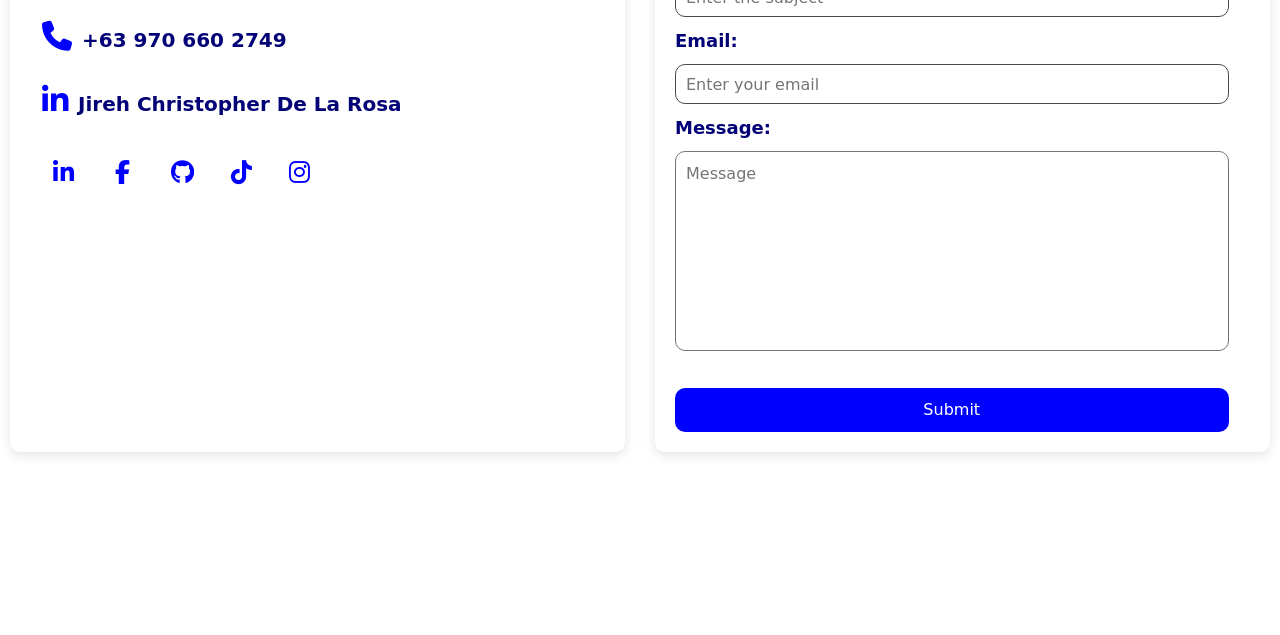
==== commit e9335046: "Updated Home and Contacts" ====
--- a/index.html
+++ b/index.html
@@ -53,9 +53,9 @@
                     <h1>Hi! I am Jireh</h1>
                     <h3>Web Developer & Graphics Designer</h3>
                     <div class="links">
-                        <a href="https://www.linkedin.com/in/jireh-christopher-de-la-rosa-a09878329/"><i class="fa-brands fa-linkedin-in"></i></a>
-                        <a href="https://www.facebook.com/jdrosz"><i class="fa-brands fa-facebook-f"></i></a>
-                        <a href="https://github.com/jcfdlr0508"><i class="fa-brands fa-github"></i></a>
+                        <a href="https://www.linkedin.com/in/jireh-christopher-de-la-rosa-a09878329/" target="_blank"><i class="fa-brands fa-linkedin-in"></i></a>
+                        <a href="https://www.facebook.com/jdrosz" target="_blank"><i class="fa-brands fa-facebook-f"></i></a>
+                        <a href="https://github.com/jcfdlr0508" target="_blank"><i class="fa-brands fa-github"></i></a>
                     </div>
                 </div>
                 <img src="images/Jireh-Lightmode.png" alt="Portrait" class="portrait">
@@ -659,11 +659,11 @@
                                     <li><i class="fa-solid fa-phone"></i><span><strong>+63 970 660 2749</strong></span></li>
                                     <li><i class="fa-brands fa-linkedin-in"></i><strong>Jireh Christopher De La Rosa</strong></li>
                                     <div class="contact-links">
-                                        <a href="https://www.linkedin.com/in/jireh-christopher-de-la-rosa-a09878329/"><i class="fa-brands fa-linkedin-in"></i></a>
-                                        <a href="https://www.facebook.com/jdrosz"><i class="fa-brands fa-facebook-f"></i></a>
-                                        <a href="https://github.com/jcfdlr0508"><i class="fa-brands fa-github"></i></a>
-                                        <a href="#"><i class="fa-brands fa-viber"></i></a>
-                                        <a href="https://www.instagram.com/jdrosz"><i class="fa-brands fa-instagram"></i></a>
+                                        <a href="https://www.linkedin.com/in/jireh-christopher-de-la-rosa-a09878329/" target="_blank"><i class="fa-brands fa-linkedin-in"></i></a>
+                                        <a href="https://www.facebook.com/jdrosz" target="_blank"><i class="fa-brands fa-facebook-f"></i></a>
+                                        <a href="https://github.com/jcfdlr0508" target="_blank"><i class="fa-brands fa-github"></i></a>
+                                        <a href="https://www.tiktok.com/@sonatrasan" target="_blank"><i class="fa-brands fa-tiktok"></i></a>
+                                        <a href="https://www.instagram.com/jdrosz" target="_blank"><i class="fa-brands fa-instagram"></i></a>
                                     </div>
                                 </ul>
                             </div>
--- a/style.css
+++ b/style.css
@@ -14,8 +14,9 @@
 }
 
 .navbar-title {
-    margin-left: 10px;
-
+  padding-top: 5px;
+  margin-left: 10px;
+  margin-right: 32px;
 }
 
 .navbar-title a {
@@ -829,9 +830,10 @@
   }
 
   .navbar-title {
-      margin-left: 10px;
-      margin-right: 32px;
-  }
+    padding-top: 5px;
+    margin-left: 10px;
+    margin-right: 32px;
+  }   
 
   .navbar-title a {
       color: blue;
@@ -918,6 +920,7 @@
     cursor: pointer;
     color: blue;
     margin-right: 20px;
+
   }
 
   .hamburger:hover{
@@ -1016,8 +1019,9 @@
   }
 
   .navbar-title {
-      margin-left: 10px;
-      margin-right: 32px;
+    padding-top: 5px;
+    margin-left: 10px;
+    margin-right: 32px;
   }
 
   .navbar-title a {
@@ -1237,8 +1241,9 @@
   }
 
   .navbar-title {
-      margin-left: 10px;
-      margin-right: 32px;
+    padding-top: 5px;
+    margin-left: 10px;
+    margin-right: 32px;
   }
 
   .navbar-title a {
@@ -1447,8 +1452,9 @@
   }
 
   .navbar-title {
-      margin-left: 10px;
-      margin-right: 32px;
+    padding-top: 5px;
+    margin-left: 10px;
+    margin-right: 32px;
   }
 
   .navbar-links{
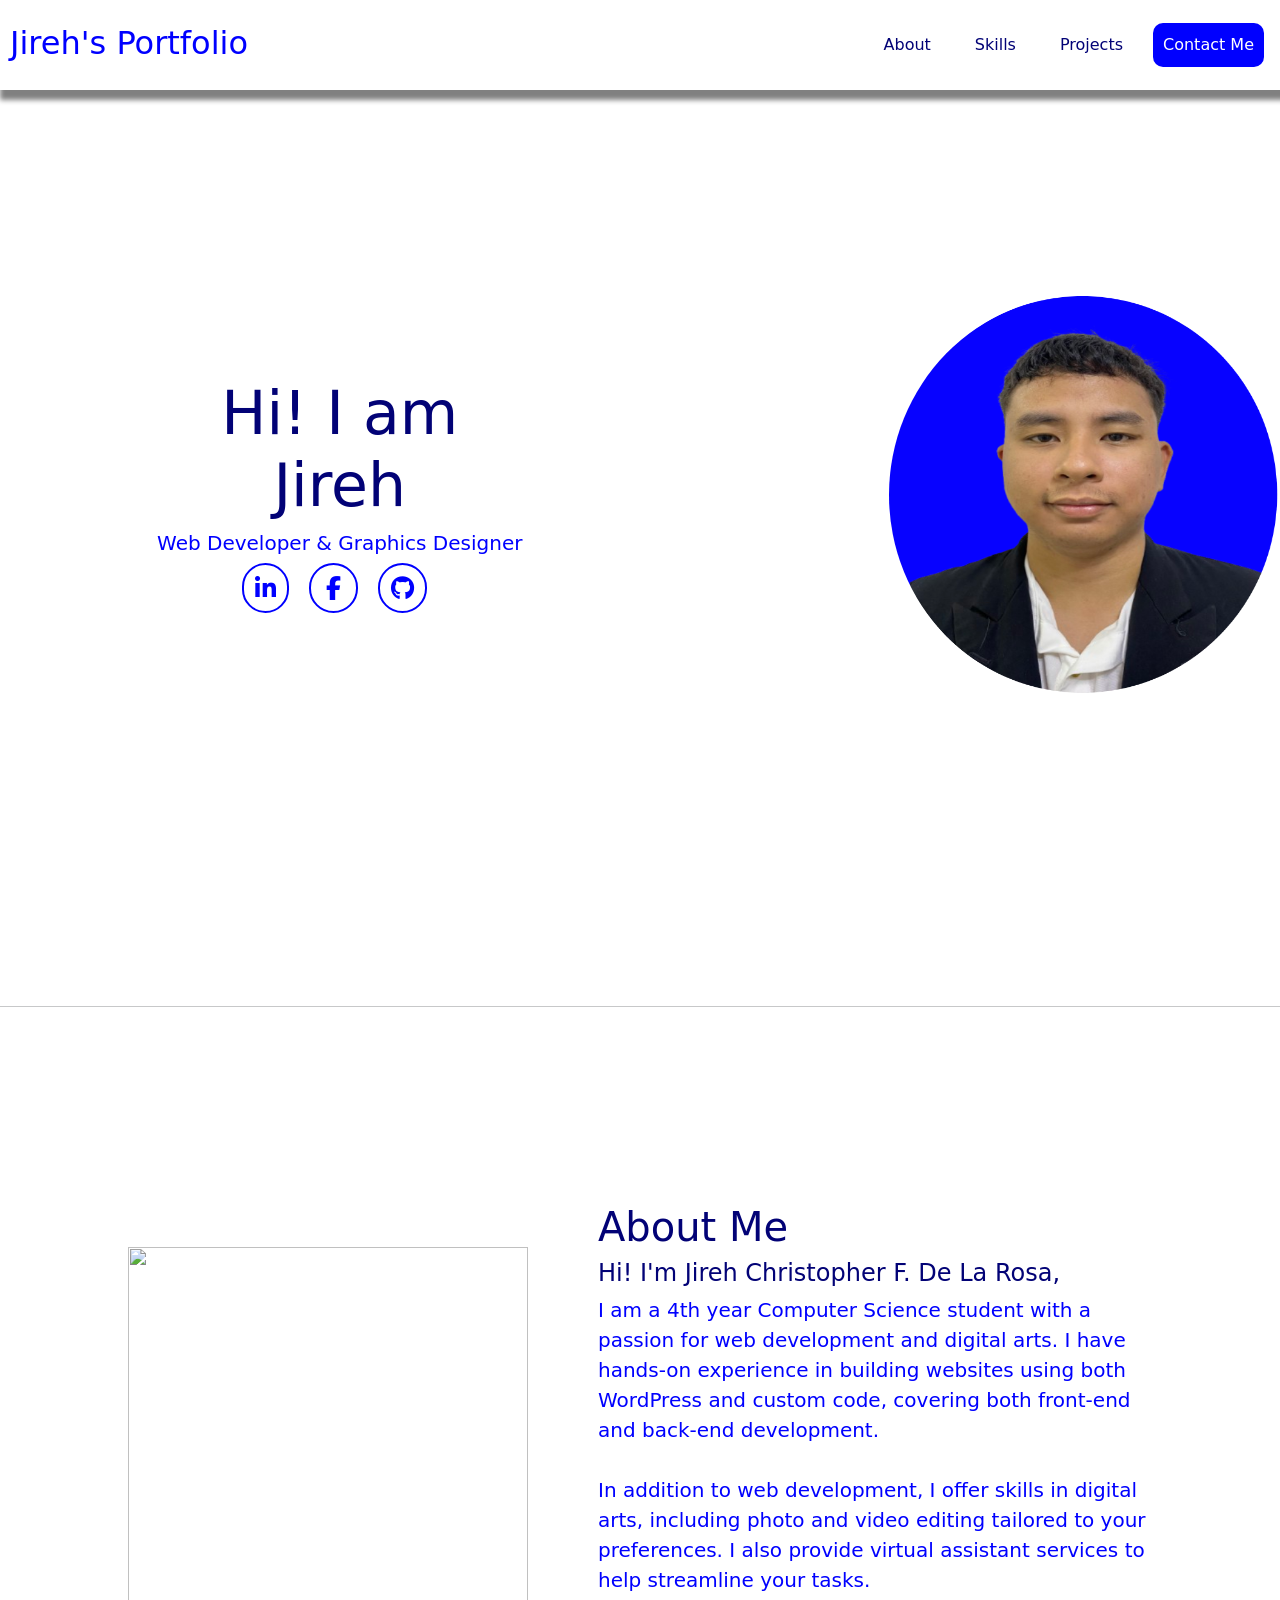
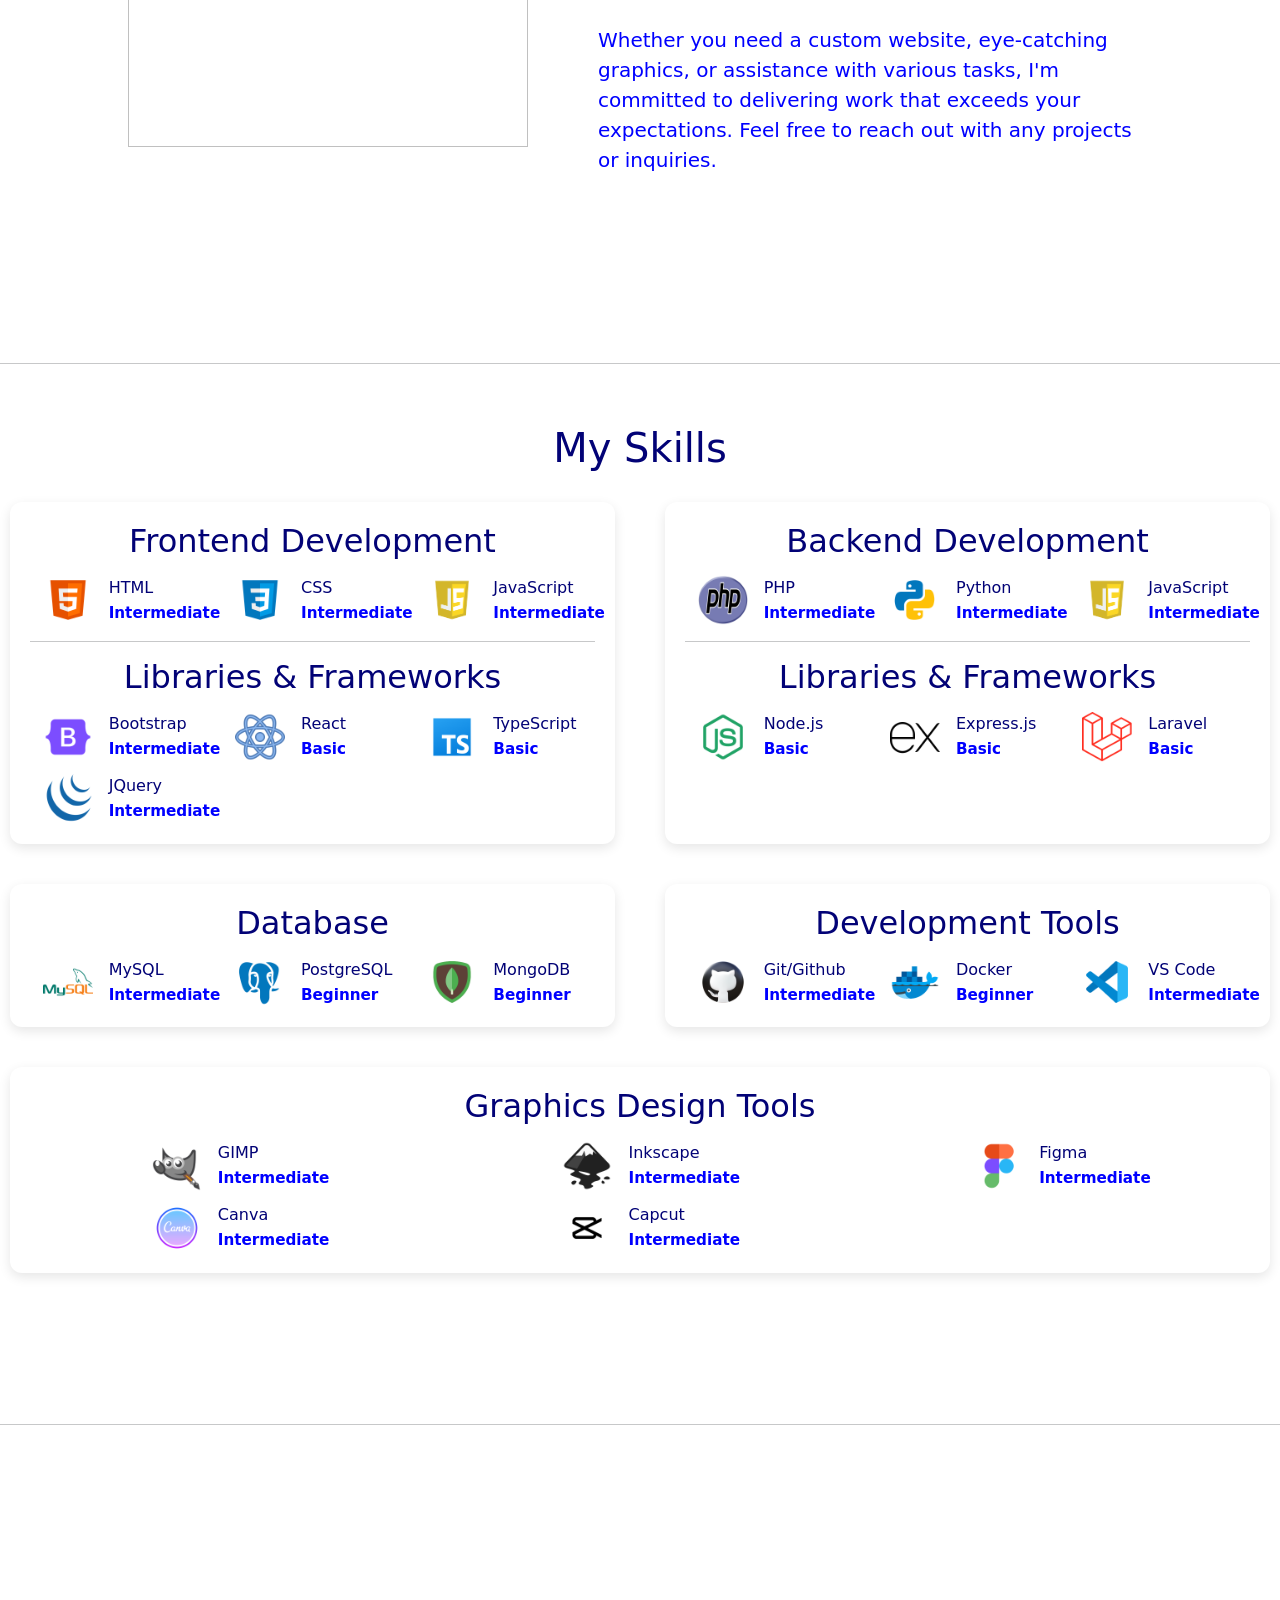
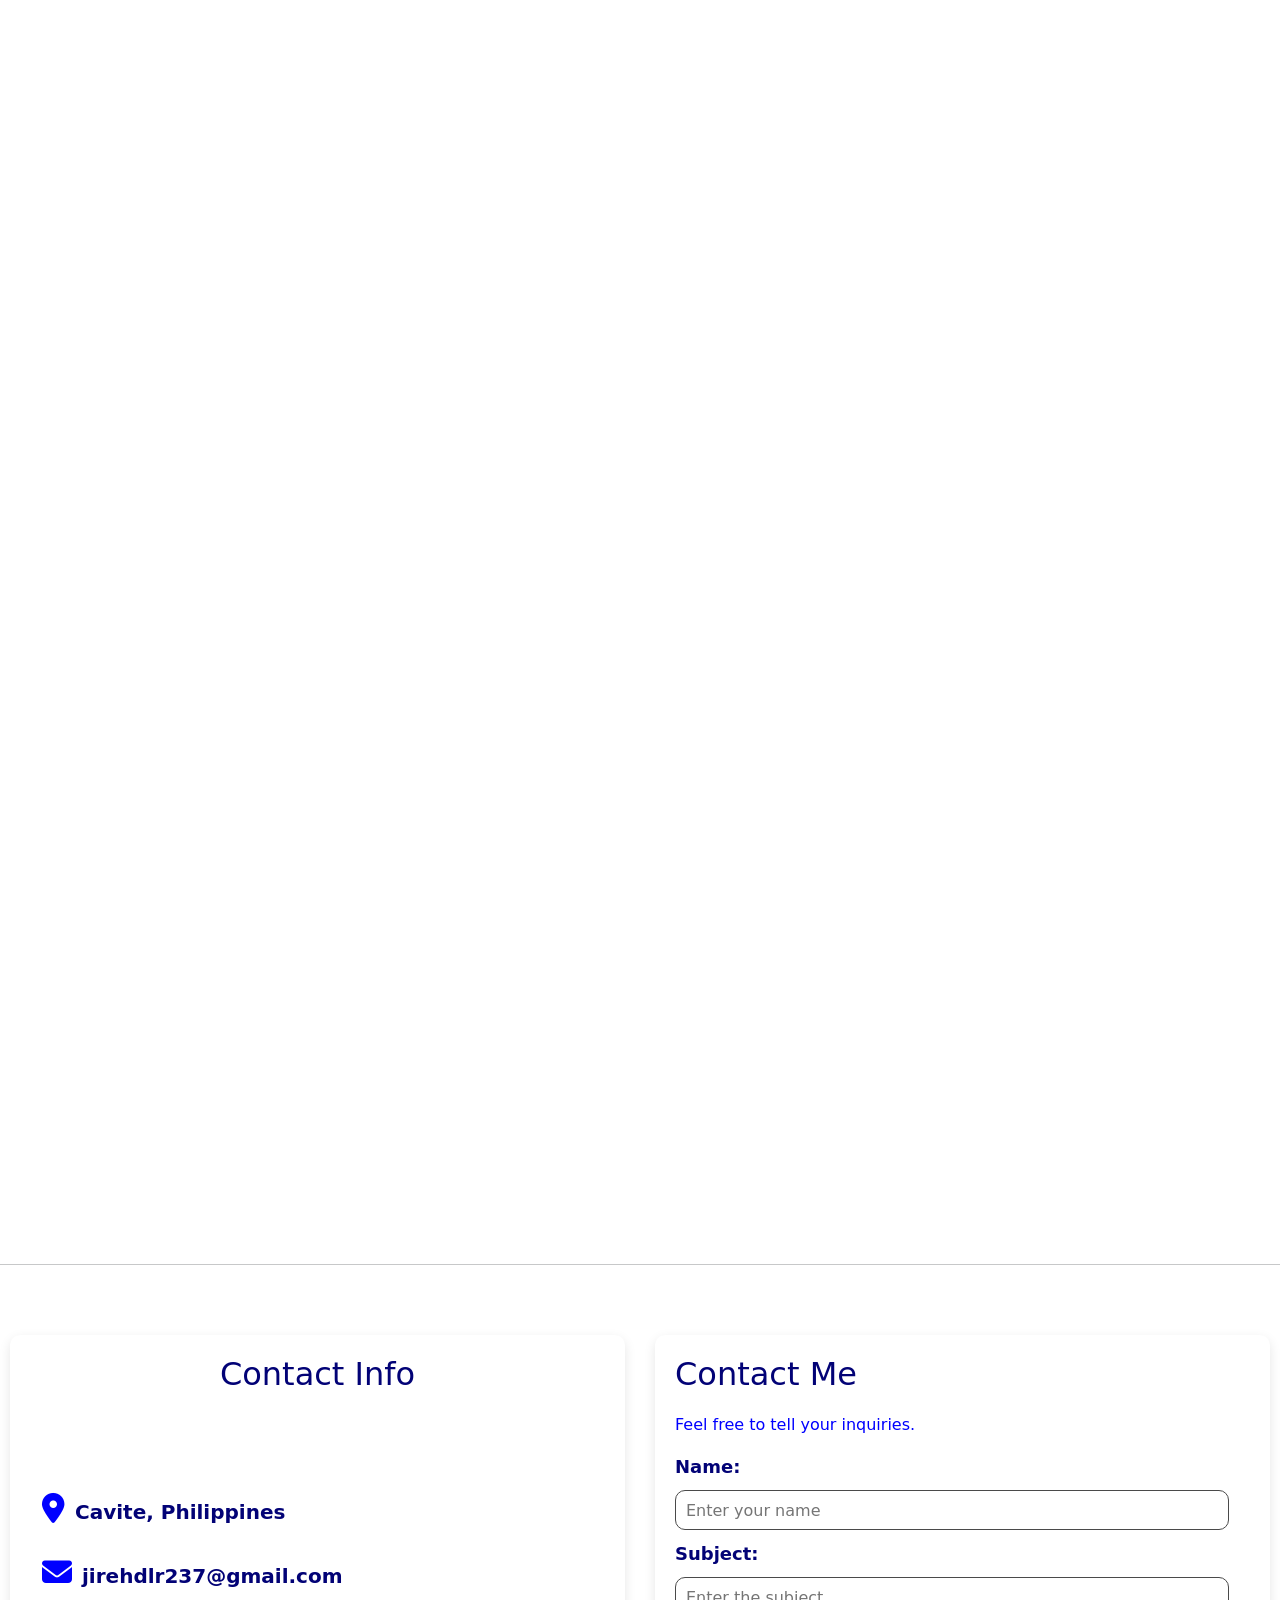
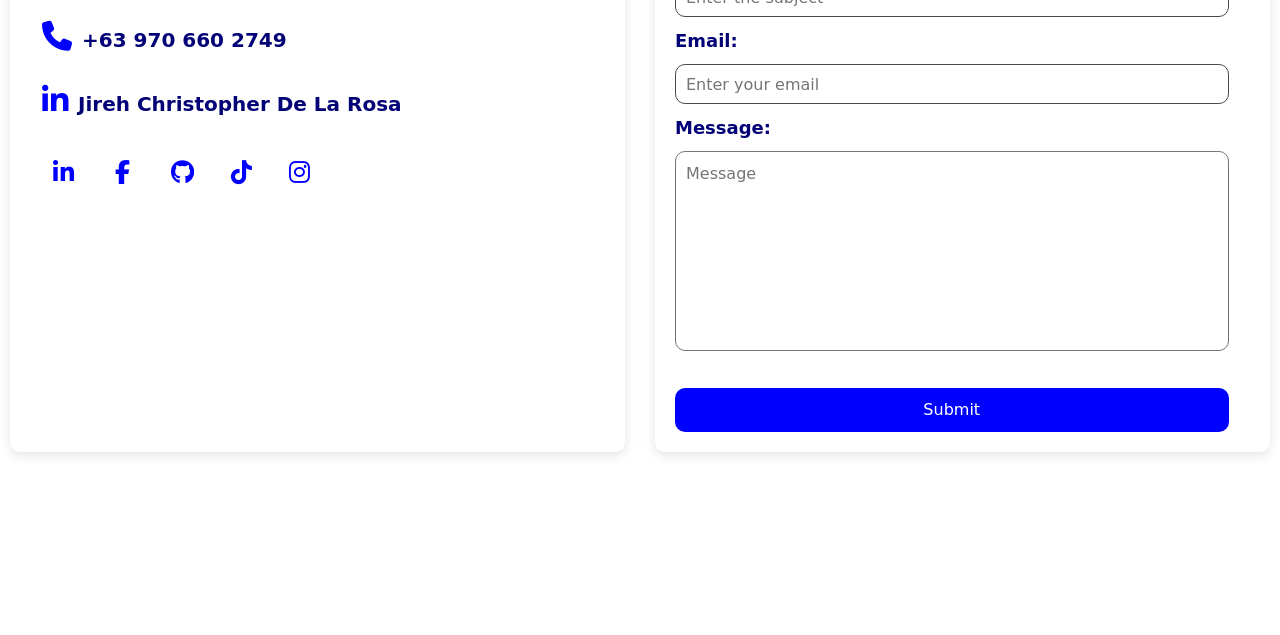
==== commit d6f52bcb: "Added Laravel and VS Code in Skills Section" ====
--- a/index.html
+++ b/index.html
@@ -195,6 +195,13 @@
                                     <span class="skill-level">Basic</span>
                                 </div>
                             </div>
+                            <div class="skill-item">
+                                <img src="./images/skill-logo/laravel.png" alt="Laravel Logo" height="50" width="50">
+                                <div class="skill-item-progress">
+                                    <span class="skill-name">Laravel</span> 
+                                    <span class="skill-level">Basic</span>
+                                </div>
+                            </div>
                         </div>
                     </div>
                 <!--Database-->
@@ -240,6 +247,13 @@
                             <div class="skill-item-progress">
                                 <span class="skill-name">Docker</span>
                                 <span class="skill-level">Beginner</span>
+                            </div>
+                        </div>
+                        <div class="skill-item">
+                            <img src="./images/skill-logo/icons8-vs-code-240.png" alt="Visual Studio Code Logo" height="50" width="50"> 
+                            <div class="skill-item-progress">
+                                <span class="skill-name">VS Code</span>
+                                <span class="skill-level">Intermediate</span>
                             </div>
                         </div>
                     </div>
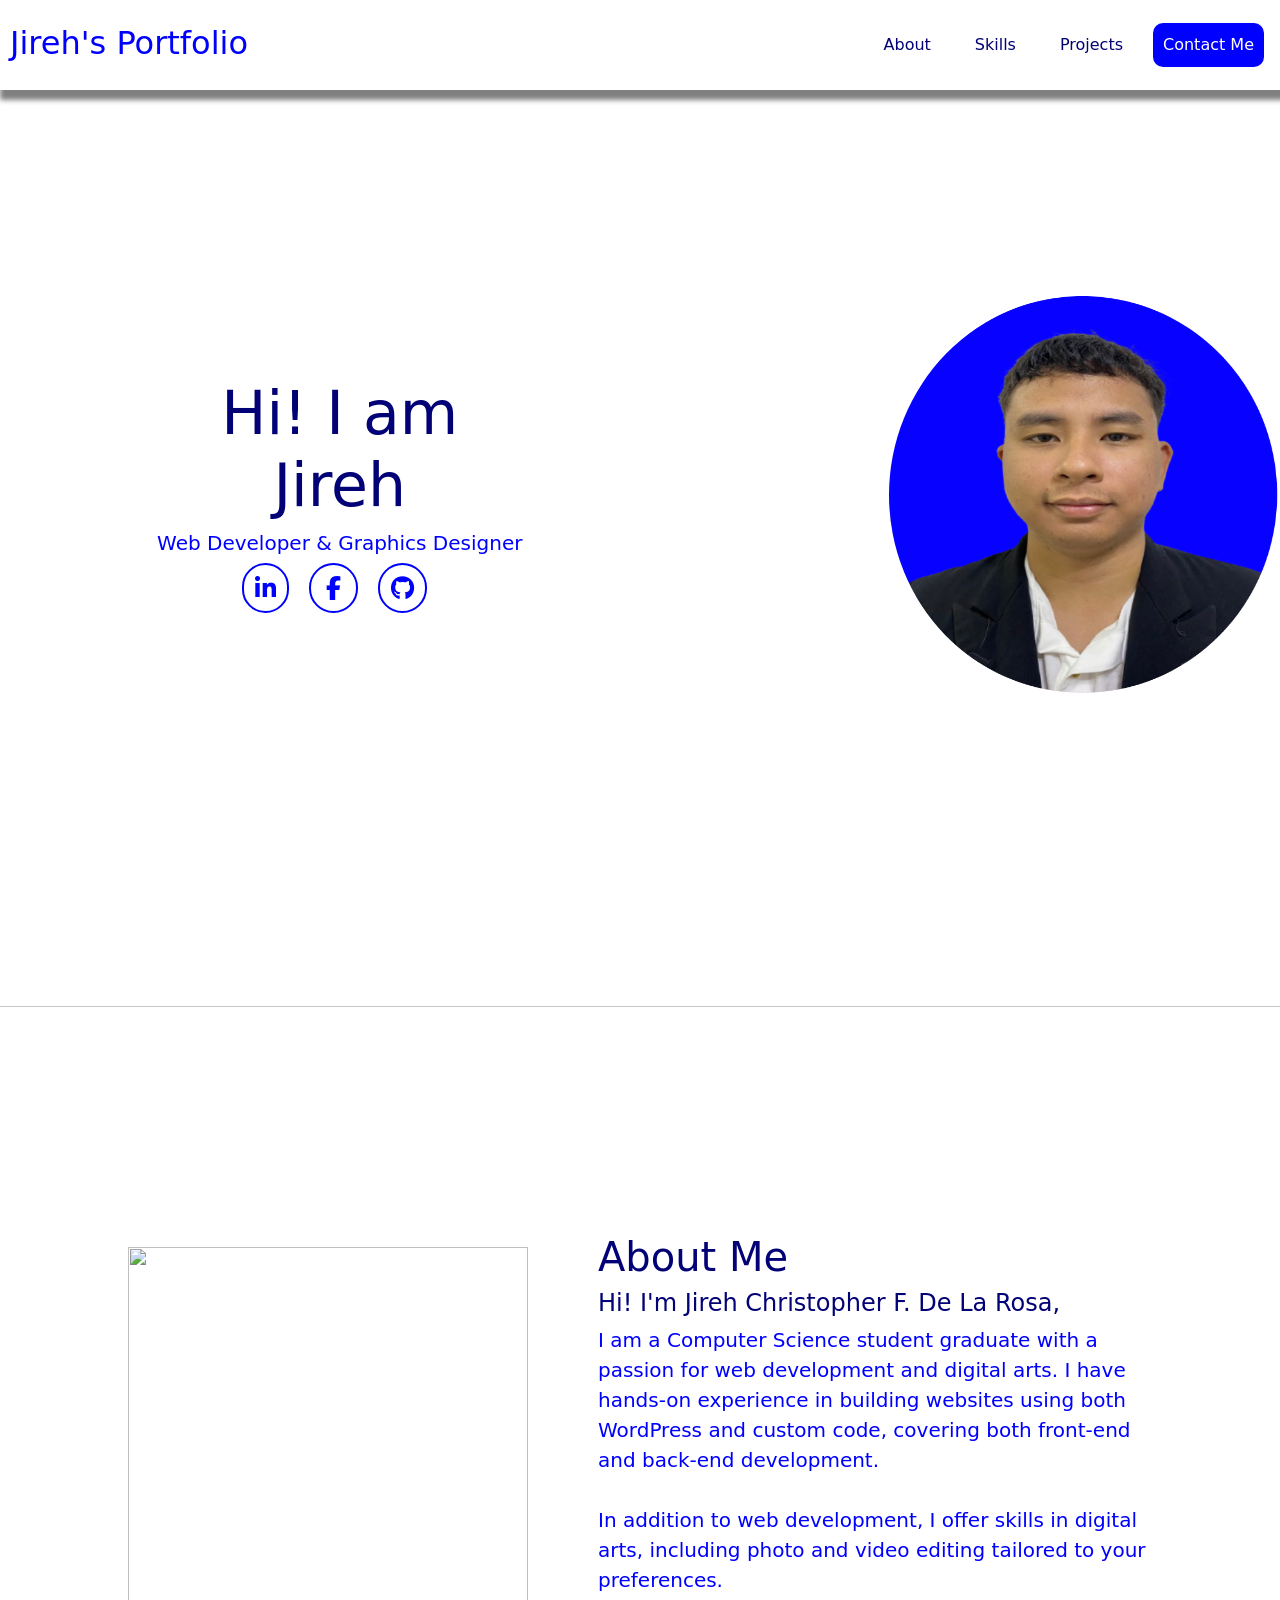
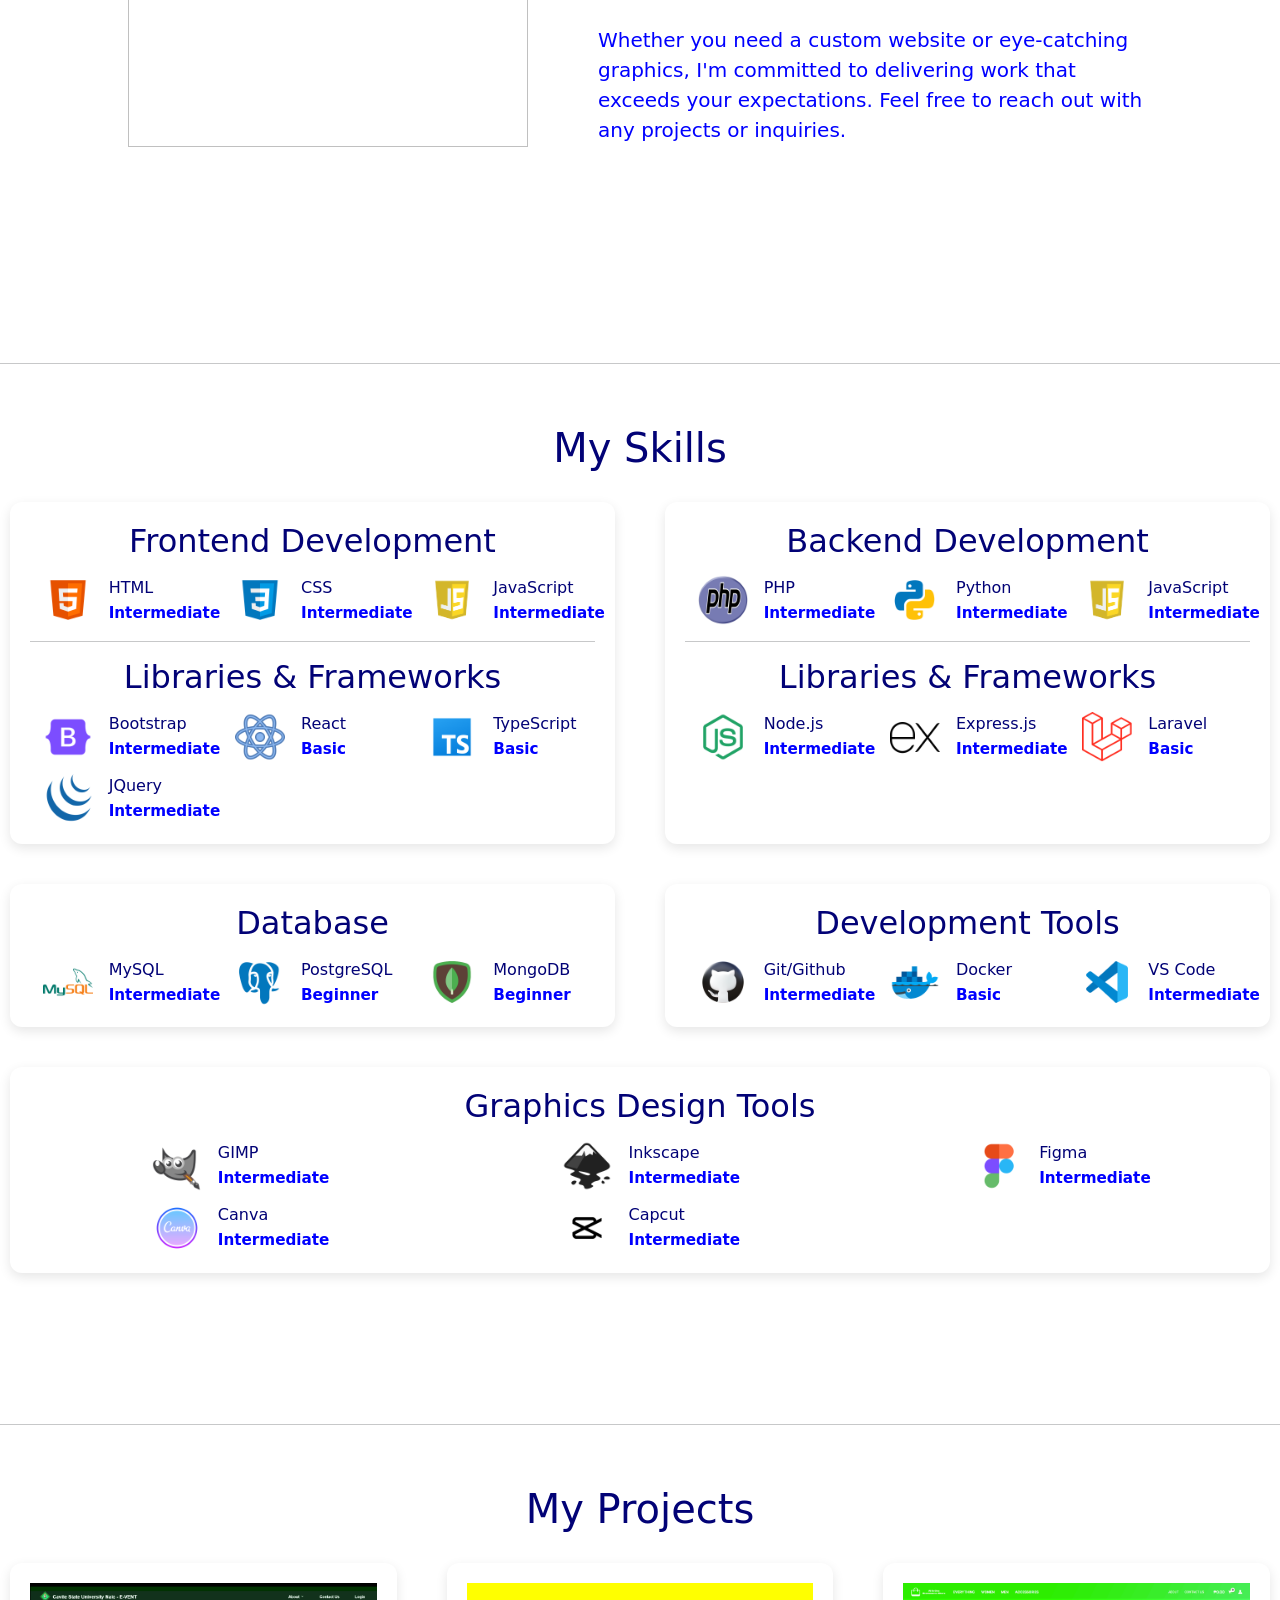
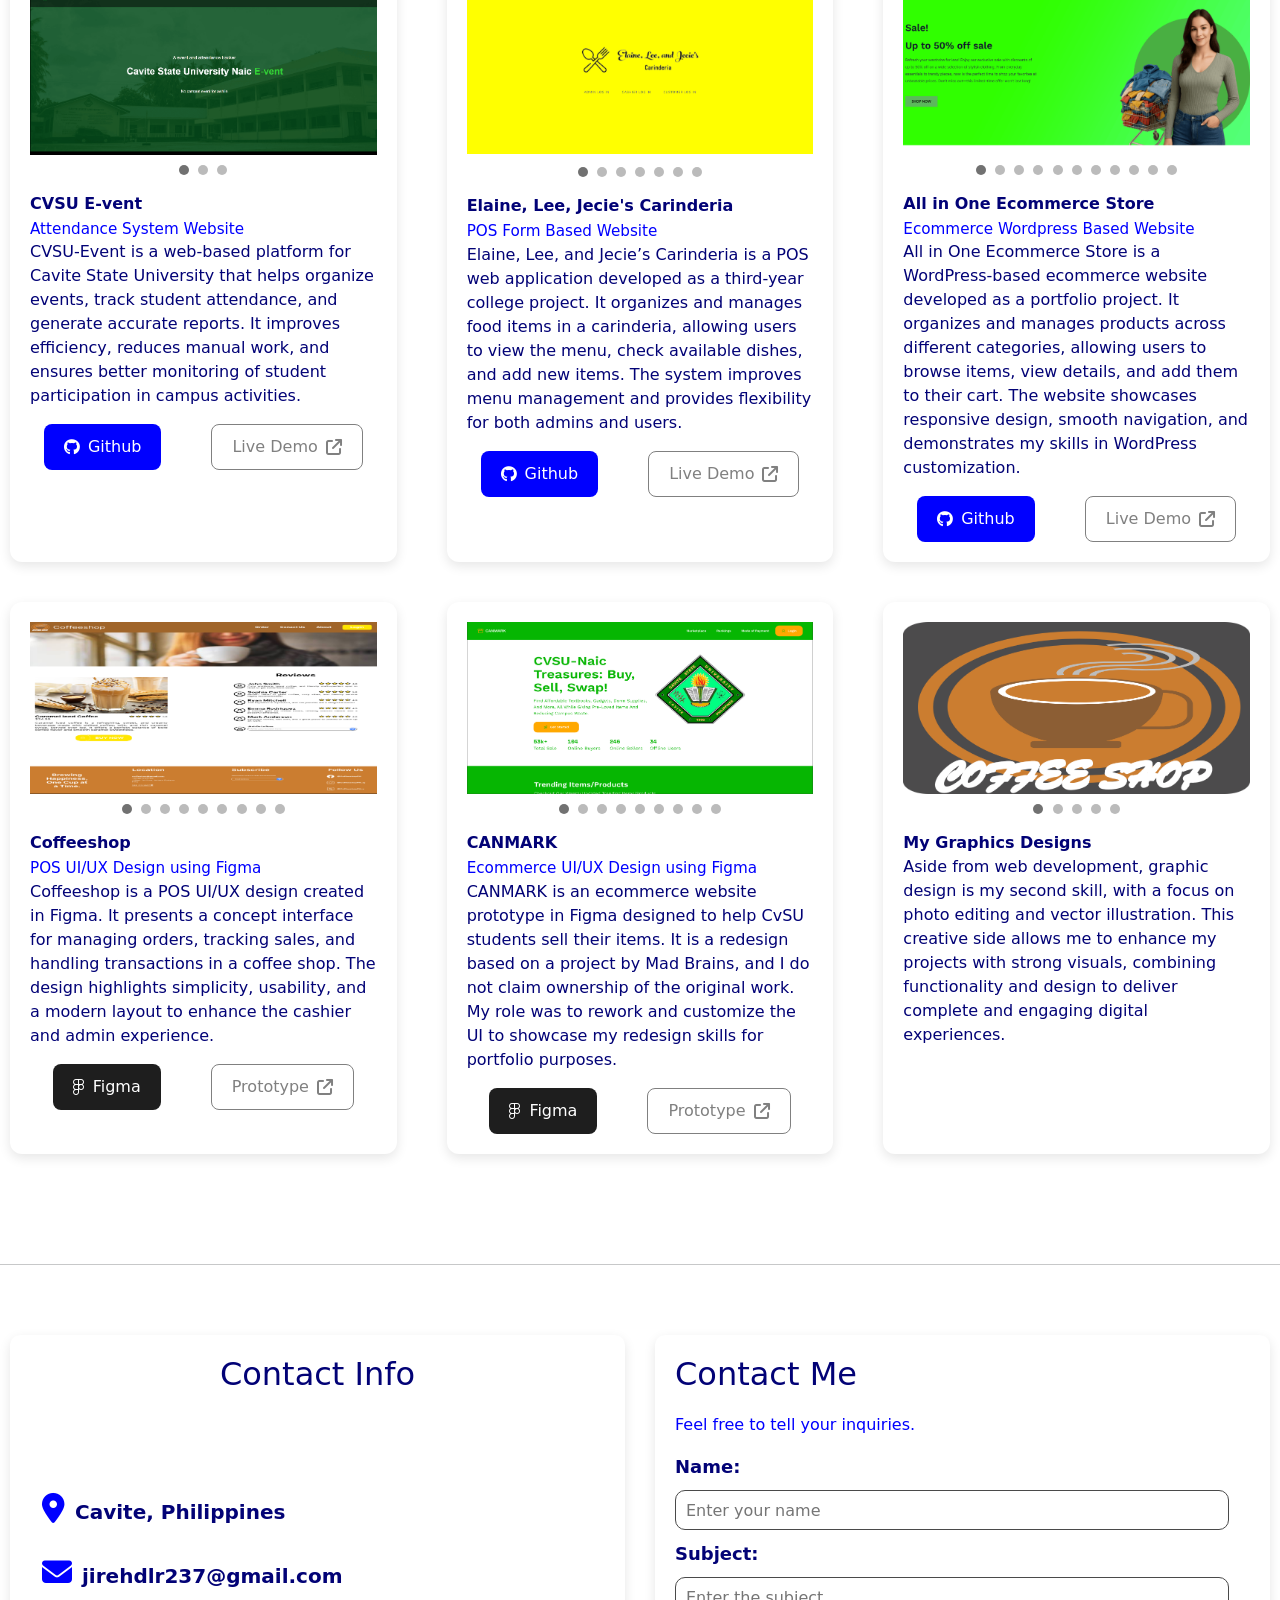
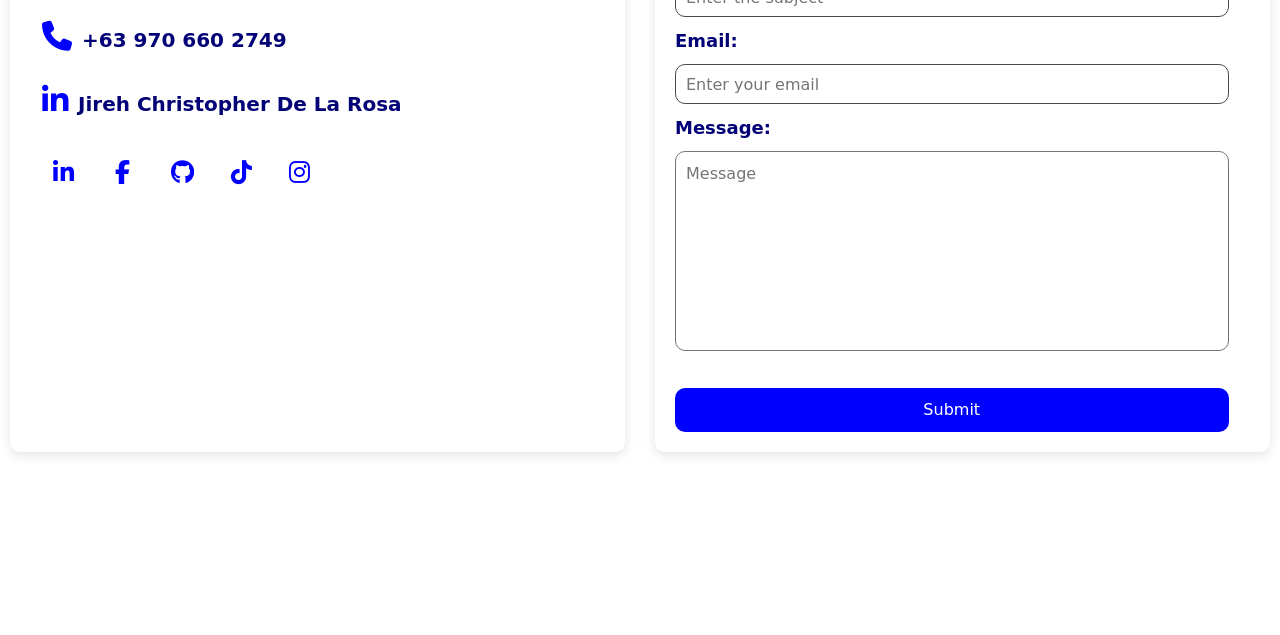
==== commit cadf60f5: "Updated Portfolio" ====
--- a/index.html
+++ b/index.html
@@ -72,9 +72,9 @@
                         <div class="about-text">
                             <h1>About Me</h1>
                             <h4>Hi! I'm Jireh Christopher F. De La Rosa,</h4>
-                            <p> I am a 4th year Computer Science student with a passion for web development and digital arts. I have hands-on experience in building websites using both WordPress and custom code, covering both front-end and back-end development. <br><br>
-                                In addition to web development, I offer skills in digital arts, including photo and video editing tailored to your preferences. I also provide virtual assistant services to help streamline your tasks. <br><br>
-                                Whether you need a custom website, eye-catching graphics, or assistance with various tasks, I'm committed to delivering work that exceeds your expectations. Feel free to reach out with any projects or inquiries.
+                            <p> I am a Computer Science student graduate with a passion for web development and digital arts. I have hands-on experience in building websites using both WordPress and custom code, covering both front-end and back-end development. <br><br>
+                                In addition to web development, I offer skills in digital arts, including photo and video editing tailored to your preferences. <br><br>
+                                Whether you need a custom website or eye-catching graphics, I'm committed to delivering work that exceeds your expectations. Feel free to reach out with any projects or inquiries.
                             </p>
                         </div>
                     </div>
@@ -185,14 +185,14 @@
                                 <img src="./images/skill-logo/icons8-node-js-240.png" alt="Node.js Logo" height="50" width="50"> 
                                 <div class="skill-item-progress">
                                     <span class="skill-name">Node.js</span> 
-                                    <span class="skill-level">Basic</span>
+                                    <span class="skill-level">Intermediate</span>
                                 </div>
                             </div>
                             <div class="skill-item">
                                 <img src="./images/skill-logo/icons8-express-js-240.png" alt="Express.js Logo" height="50" width="50">
                                 <div class="skill-item-progress">
                                     <span class="skill-name">Express.js</span> 
-                                    <span class="skill-level">Basic</span>
+                                    <span class="skill-level">Intermediate</span>
                                 </div>
                             </div>
                             <div class="skill-item">
@@ -246,7 +246,7 @@
                             <img src="./images/skill-logo/icons8-docker-logo-240.png" alt="Docker Logo" height="50" width="50"> 
                             <div class="skill-item-progress">
                                 <span class="skill-name">Docker</span>
-                                <span class="skill-level">Beginner</span>
+                                <span class="skill-level">Basic</span>
                             </div>
                         </div>
                         <div class="skill-item">
@@ -345,7 +345,7 @@
                                 </div>
                                 <div class="projects-button">
                                     <button onclick="window.open('https://github.com/CaptainCruda25/attendancex')"><i class="fa-brands fa-github"></i>Github</button>
-                                    <button onclick="window.open('http://localhost/attendancex/landing-page')">Live Demo<i class="fa-solid fa-arrow-up-right-from-square"></i></button>
+                                    <button onclick="window.open('https://e-vent.cvsunaic.com')">Live Demo<i class="fa-solid fa-arrow-up-right-from-square"></i></button>
                                 </div>
                             </div>
                         </div>
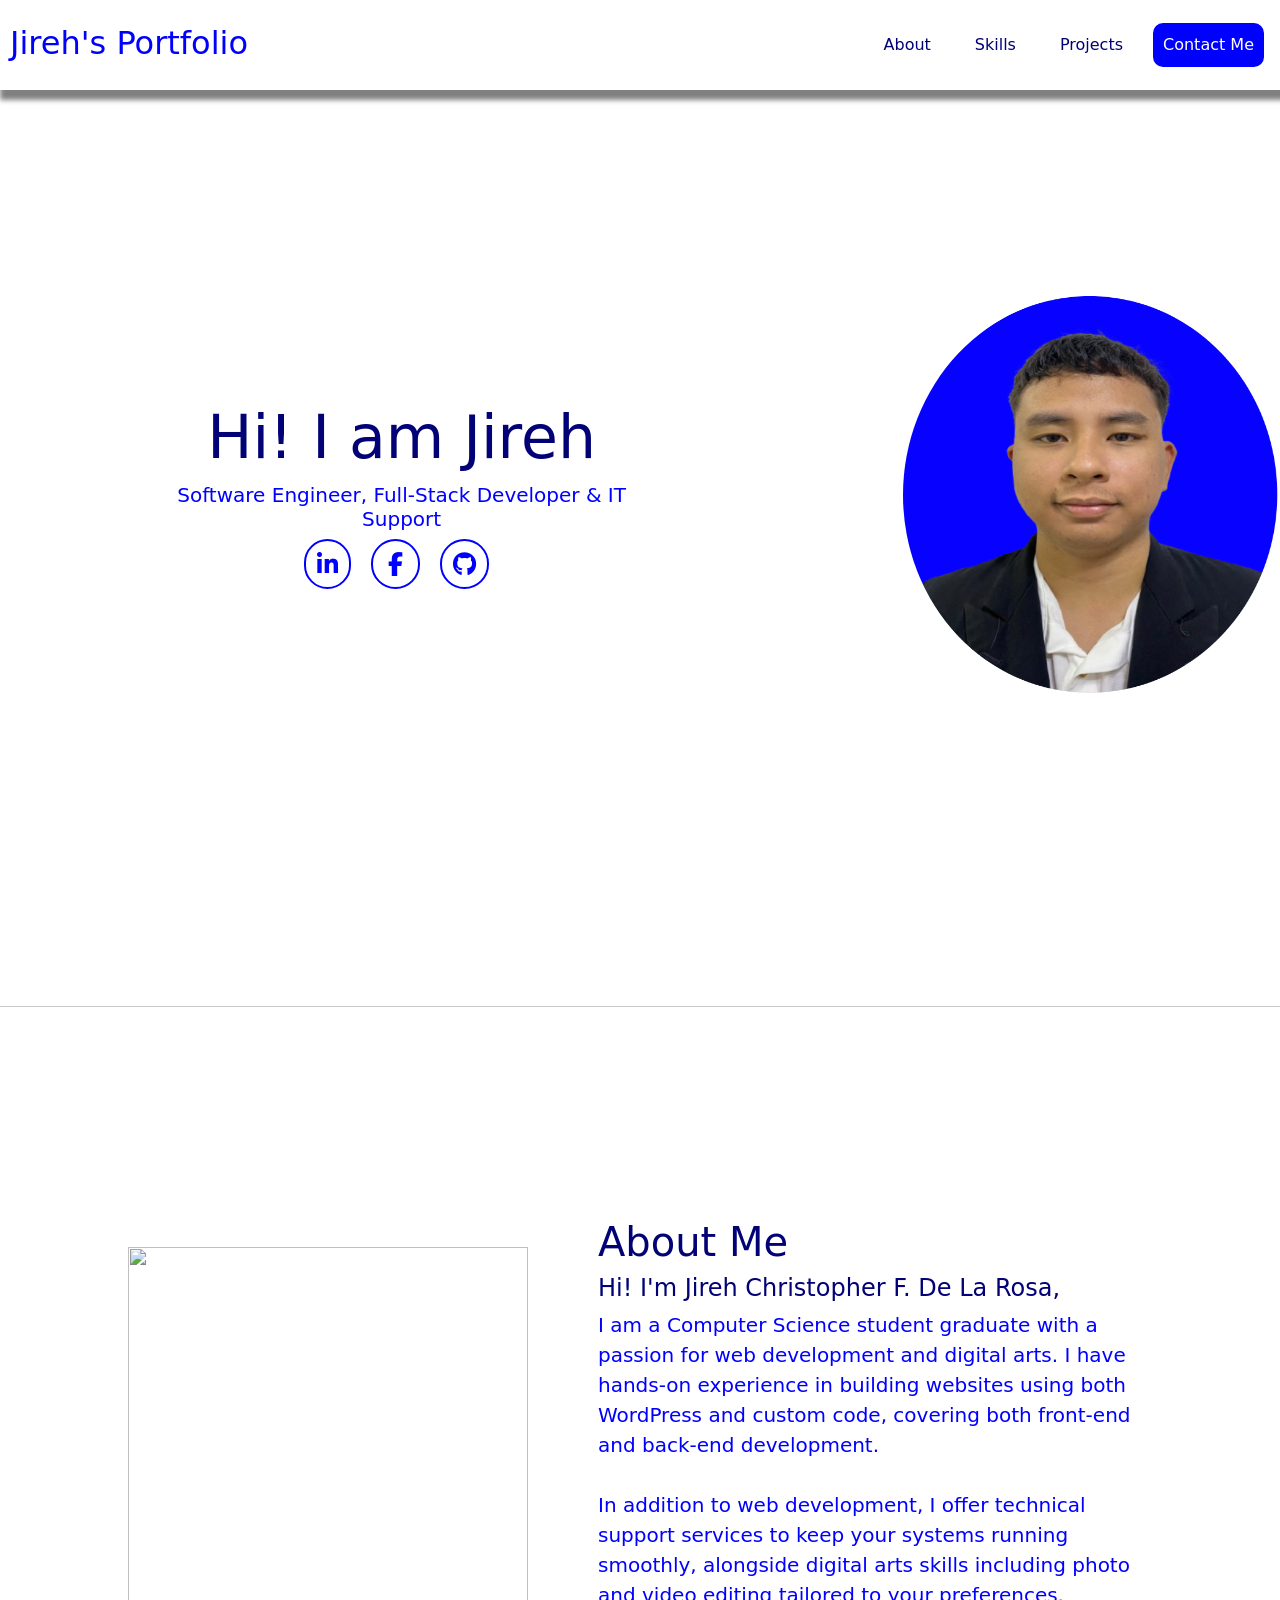
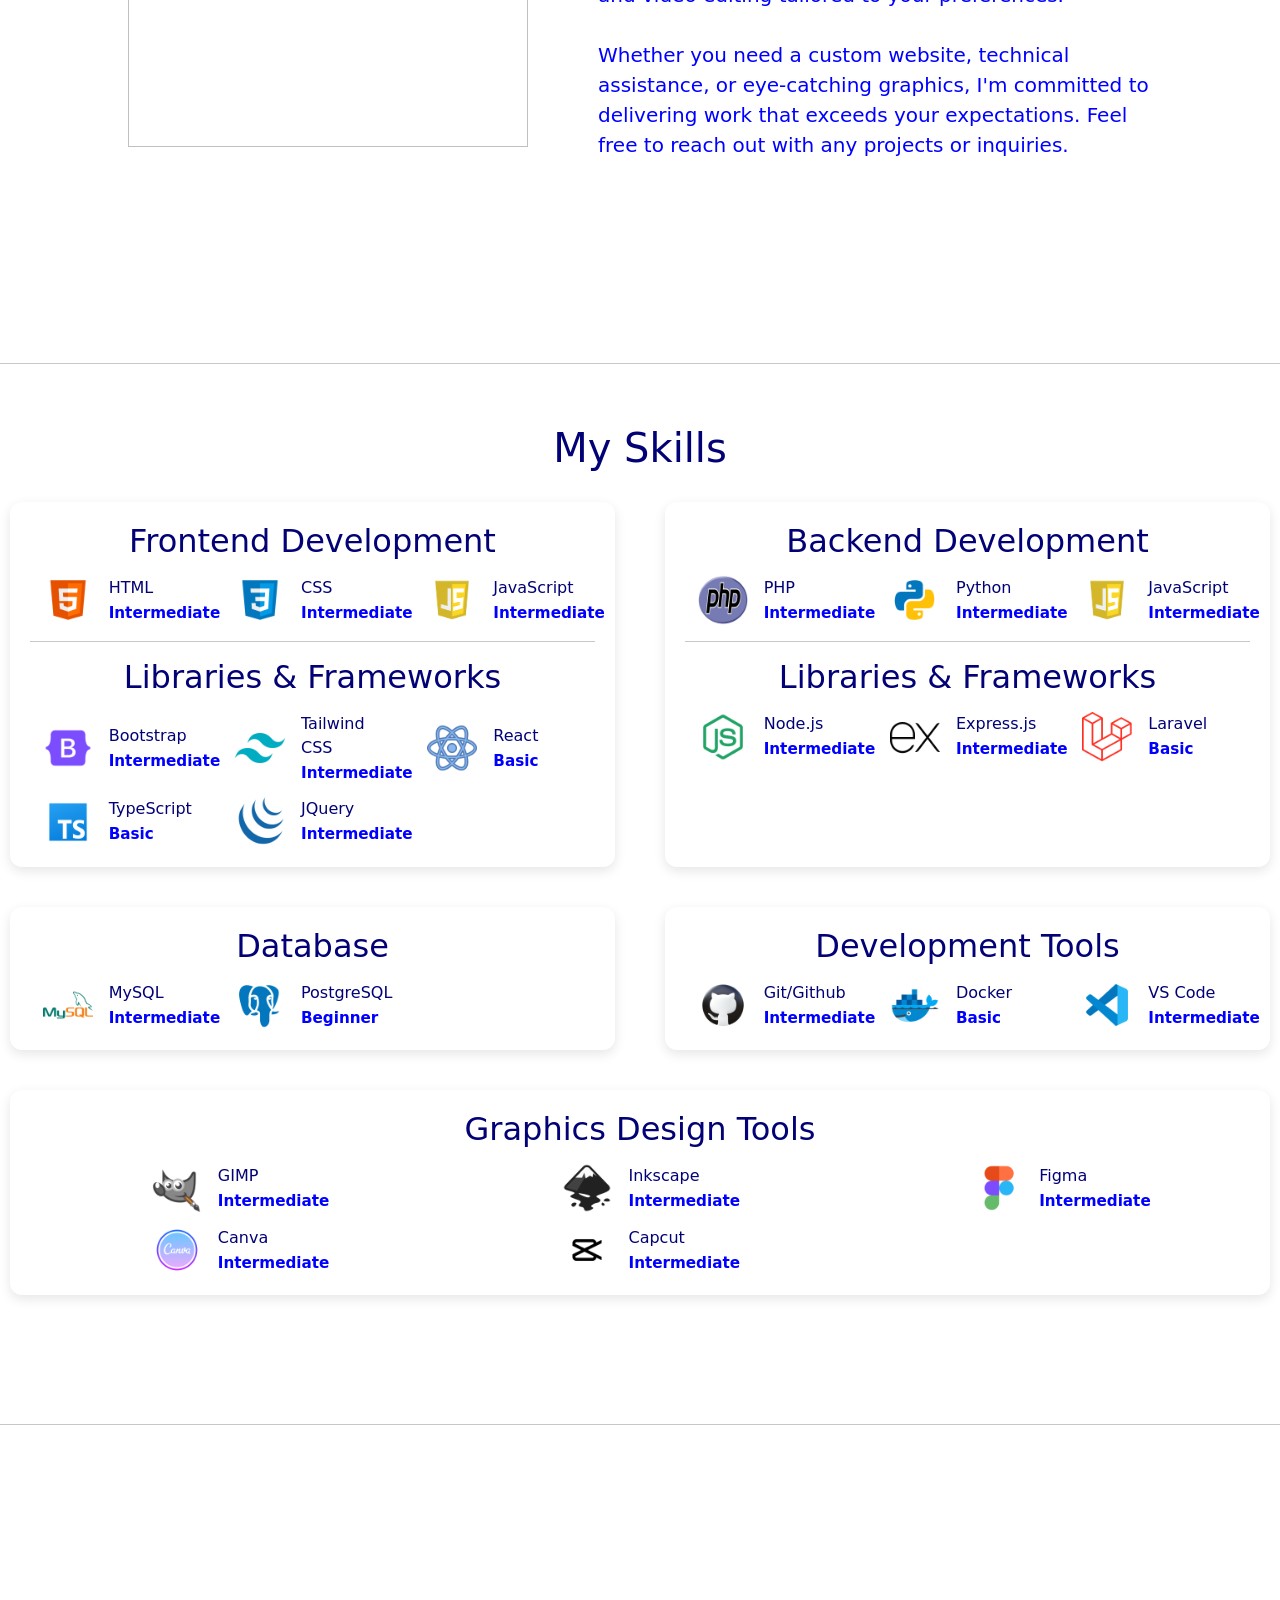
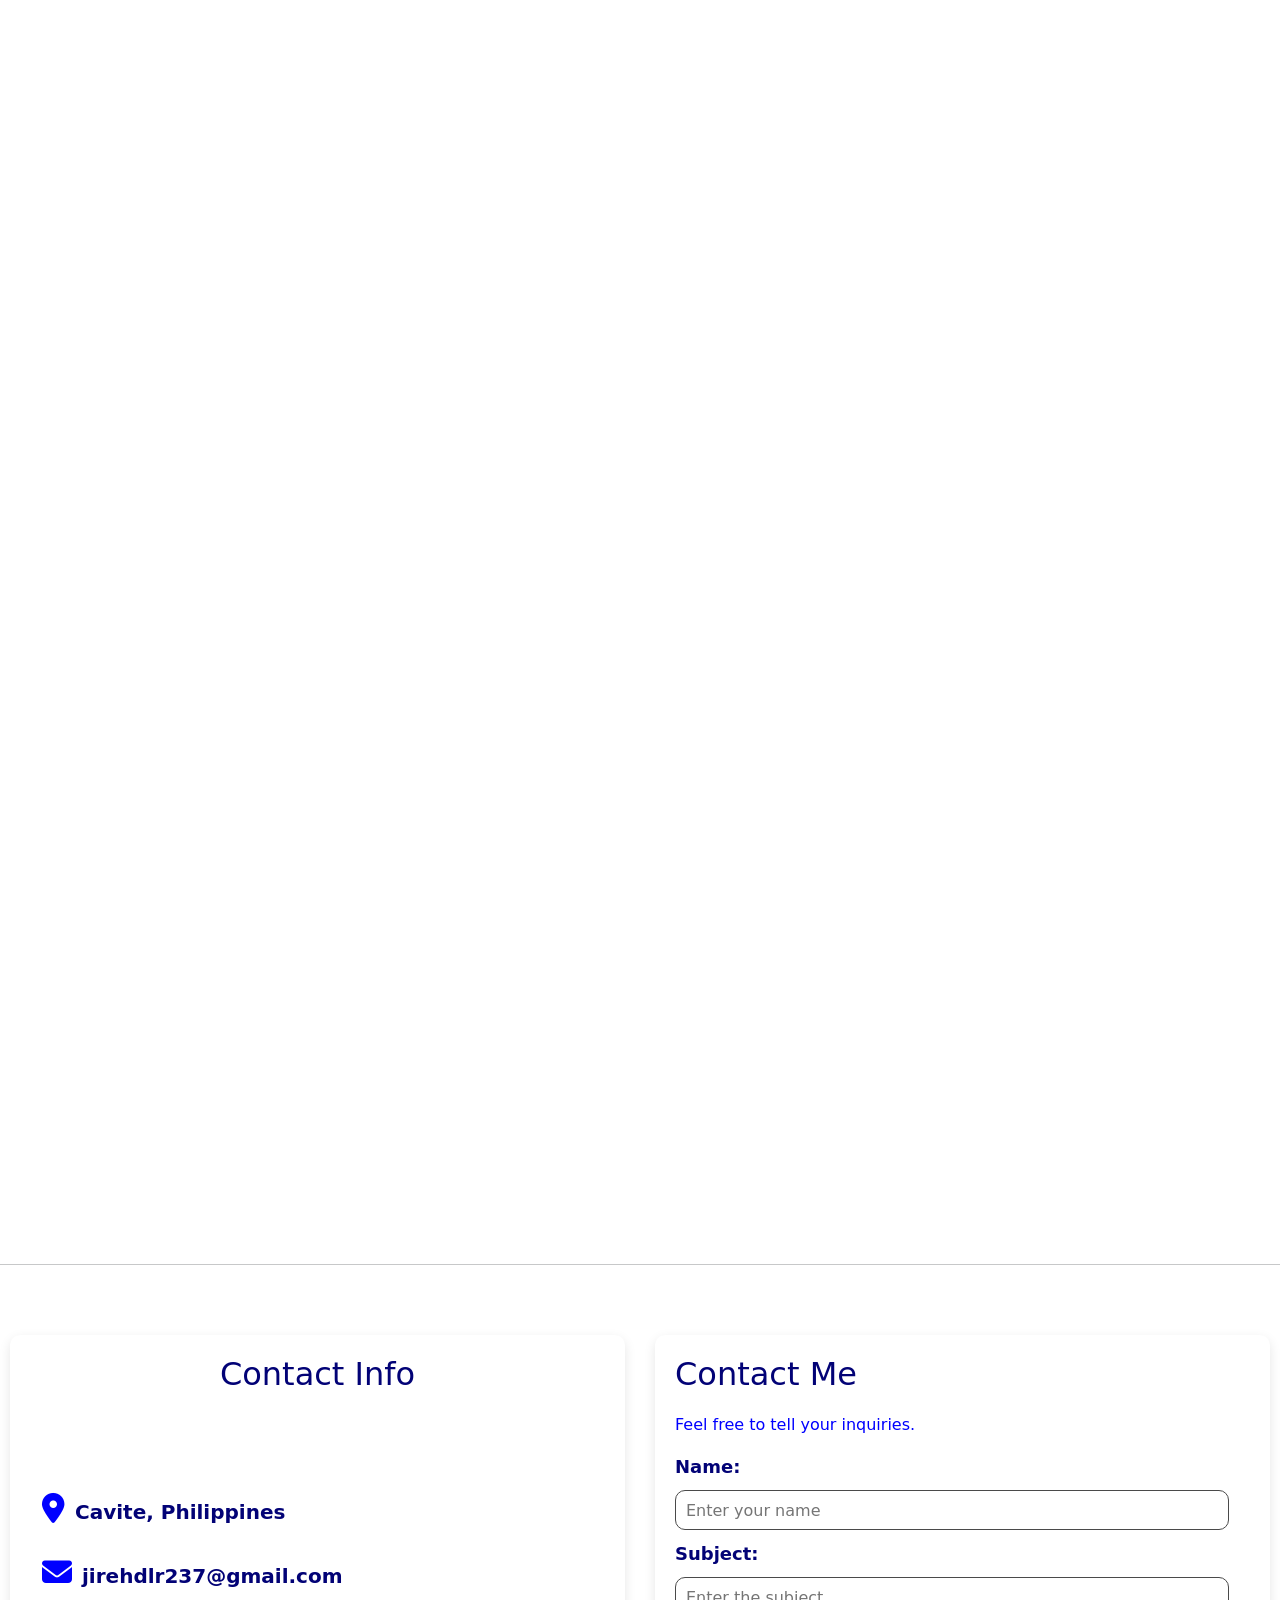
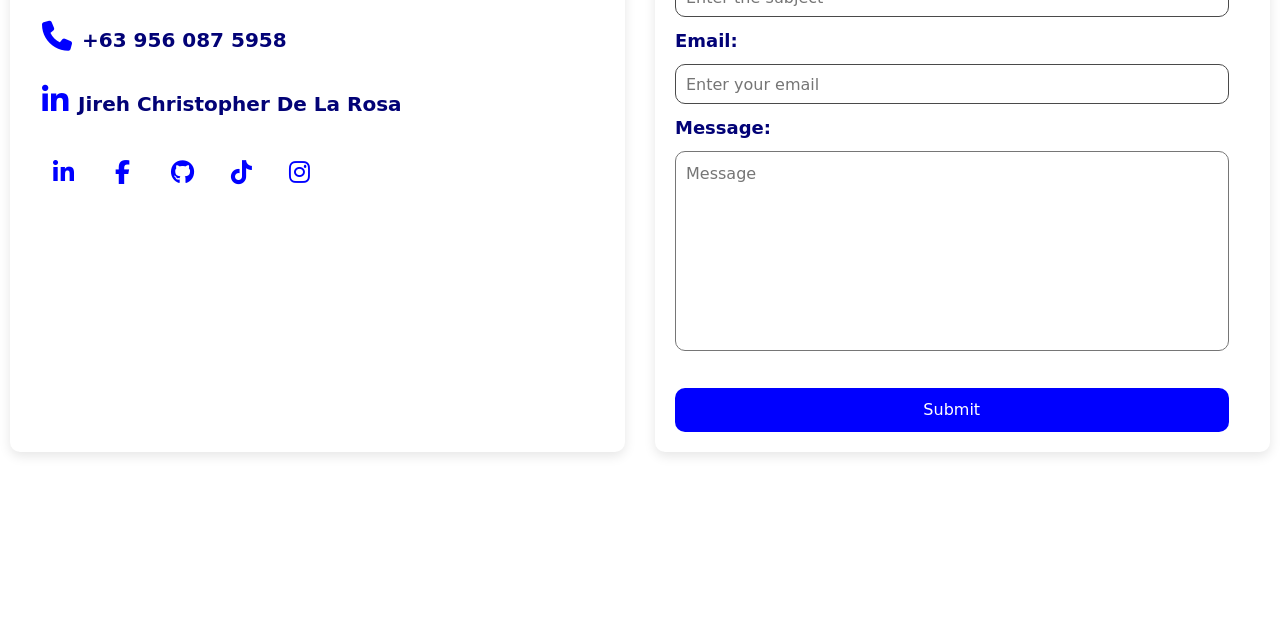
==== commit 66451c5f: "Modified portfolio and removed the github button" ====
--- a/index.html
+++ b/index.html
@@ -51,14 +51,14 @@
             <div class="home-content">
                 <div class="home-text">
                     <h1>Hi! I am Jireh</h1>
-                    <h3>Web Developer & Graphics Designer</h3>
+                    <h3>Software Engineer, Full-Stack Developer & IT Support</h3>
                     <div class="links">
                         <a href="https://www.linkedin.com/in/jireh-christopher-de-la-rosa-a09878329/" target="_blank"><i class="fa-brands fa-linkedin-in"></i></a>
                         <a href="https://www.facebook.com/jdrosz" target="_blank"><i class="fa-brands fa-facebook-f"></i></a>
                         <a href="https://github.com/jcfdlr0508" target="_blank"><i class="fa-brands fa-github"></i></a>
                     </div>
                 </div>
-                <img src="images/Jireh-Lightmode.png" alt="Portrait" class="portrait">
+                <img src="images/Jireh-Lightmode.png" alt="My Pic" class="portrait">
             </div>
         </section>
         <hr><br>
@@ -72,9 +72,11 @@
                         <div class="about-text">
                             <h1>About Me</h1>
                             <h4>Hi! I'm Jireh Christopher F. De La Rosa,</h4>
-                            <p> I am a Computer Science student graduate with a passion for web development and digital arts. I have hands-on experience in building websites using both WordPress and custom code, covering both front-end and back-end development. <br><br>
-                                In addition to web development, I offer skills in digital arts, including photo and video editing tailored to your preferences. <br><br>
-                                Whether you need a custom website or eye-catching graphics, I'm committed to delivering work that exceeds your expectations. Feel free to reach out with any projects or inquiries.
+                            <p> I am a Computer Science student graduate with a passion for web development and digital arts. I have hands-on experience in building websites using both WordPress and custom code, covering both front-end and back-end development.<br><br>
+
+In addition to web development, I offer technical support services to keep your systems running smoothly, alongside digital arts skills including photo and video editing tailored to your preferences.<br><br> 
+
+Whether you need a custom website, technical assistance, or eye-catching graphics, I'm committed to delivering work that exceeds your expectations. Feel free to reach out with any projects or inquiries.
                             </p>
                         </div>
                     </div>
@@ -126,7 +128,13 @@
                                         <span class="skill-name">Bootstrap</span> 
                                         <span class="skill-level">Intermediate</span>
                                     </div>
-
+                                </div>
+                                <div class="skill-item">
+                                    <img src="./images/skill-logo/icons8-tailwind-css-240.png" alt="Tailwind Logo" height="50" width="50">
+                                    <div class="skill-item-progress">
+                                        <span class="skill-name">Tailwind CSS</span> 
+                                        <span class="skill-level">Intermediate</span>
+                                    </div>
                                 </div>
                                 <div class="skill-item">
                                     <img src="./images/skill-logo/icons8-react-240.png" alt="React Logo" height="50" width="50">
@@ -222,13 +230,13 @@
                                 <span class="skill-level">Beginner</span>
                             </div>
                         </div>
-                        <div class="skill-item">
+                        <!-- <div class="skill-item">
                             <img src="./images/skill-logo/icons8-mongodb-240.png" alt="MongoDB Logo" height="50" width="50"> 
                             <div class="skill-item-progress">
                                 <span class="skill-name">MongoDB</span>
                                 <span class="skill-level">Beginner</span>
                             </div>
-                        </div>
+                        </div> -->
                     </div>
                 </div>
                 <!--Tools--->
@@ -320,60 +328,22 @@
                                         <img src="./images/Projects Folder/CVSU-Event/Dashboard.png" alt="CVSU Event Dashboard">
                                     </div>
                                     <div class="projects-slideshow-images">
+                                        <img src="./images/Projects Folder/CVSU-Event/Profile.png" alt="CVSU Event Profile Page">
+                                    </div>
+                                    <div class="projects-slideshow-images">
                                         <img src="./images/Projects Folder/CVSU-Event/Student Record.png" alt="CVSU Event Student Record">
                                     </div>
-                                </div>
-
-                                <!-- Prev/Next -->
-                                <a class="projects-slideshow-prev" onclick="plusSlides(-1)">&#10094;</a>
-                                <a class="projects-slideshow-next" onclick="plusSlides(1)">&#10095;</a>
-
-                                <!-- Dots -->
-                                <div class="projects-dots" style="text-align:center">
-                                    <span class="projects-dot" onclick="currentSlide(1)"></span>
-                                    <span class="projects-dot" onclick="currentSlide(2)"></span>
-                                    <span class="projects-dot" onclick="currentSlide(3)"></span>
-                                </div>
-                            </div>
-                            <div class="projects-list">
-                                <div class="projects-item">
-                                    <div class="projects-item-overview">
-                                        <span class="projects-name">CVSU E-vent</span>
-                                        <span class="projects-form">Attendance System Website</span>
-                                        <p class="projects-description">CVSU-Event is a web-based platform for Cavite State University that helps organize events, track student attendance, and generate accurate reports. It improves efficiency, reduces manual work, and ensures better monitoring of student participation in campus activities.</p>
-                                    </div>
-                                </div>
-                                <div class="projects-button">
-                                    <button onclick="window.open('https://github.com/CaptainCruda25/attendancex')"><i class="fa-brands fa-github"></i>Github</button>
-                                    <button onclick="window.open('https://e-vent.cvsunaic.com')">Live Demo<i class="fa-solid fa-arrow-up-right-from-square"></i></button>
-                                </div>
-                            </div>
-                        </div>
-                        <!-- carinderiaPOS-->
-                        <div class="projects-card">
-                            <div class="projects-slideshow">
-                                <!-- Wrapper holds only the slides -->
-                                <div class="projects-slideshow-wrapper">
-                                    <div class="projects-slideshow-images">
-                                        <img src="./images/Projects Folder/CarinderiaPOS/Landing Page.png" alt="CarinderiaPOS Landing Page">
-                                    </div>
-                                    <div class="projects-slideshow-images">
-                                        <img src="./images/Projects Folder/CarinderiaPOS/Dashboard.png" alt="CarinderiaPOS Dashboard">
-                                    </div>
-                                    <div class="projects-slideshow-images">
-                                        <img src="./images/Projects Folder/CarinderiaPOS/Products-Page.png" alt="CarinderiaPOS Product Page">
-                                    </div>
-                                    <div class="projects-slideshow-images">
-                                        <img src="./images/Projects Folder/CarinderiaPOS/Profile-page.png" alt="CarinderiaPOS Profile Page">
-                                    </div>
-                                    <div class="projects-slideshow-images">
-                                        <img src="./images/Projects Folder/CarinderiaPOS/PayOrder-page.png" alt="CarinderiaPOS PayOrder Page">
-                                    </div>
-                                    <div class="projects-slideshow-images">
-                                        <img src="./images/Projects Folder/CarinderiaPOS/Receipt-Page.png" alt="CarinderiaPOS Receipt Page">
-                                    </div>
-                                    <div class="projects-slideshow-images">
-                                        <img src="./images/Projects Folder/CarinderiaPOS/PrintReceipt-Page.png" alt="CarinderiaPOS Print Receipt Page">
+                                    <div class="projects-slideshow-images">
+                                        <img src="./images/Projects Folder/CVSU-Event/Attendance.png" alt="CVSU Event Attendance Page">
+                                    </div>
+                                    <div class="projects-slideshow-images">
+                                        <img src="./images/Projects Folder/CVSU-Event/Reports.png" alt="CVSU Event Reports Page">
+                                    </div>
+                                    <div class="projects-slideshow-images">
+                                        <img src="./images/Projects Folder/CVSU-Event/Event Report.png" alt="CVSU Event Event Report">
+                                    </div>
+                                    <div class="projects-slideshow-images">
+                                        <img src="./images/Projects Folder/CVSU-Event/Cert.png" alt="CVSU Event Cert Sample">
                                     </div>
                                 </div>
 
@@ -390,6 +360,63 @@
                                     <span class="projects-dot" onclick="currentSlide(5)"></span>
                                     <span class="projects-dot" onclick="currentSlide(6)"></span>
                                     <span class="projects-dot" onclick="currentSlide(7)"></span>
+                                    <span class="projects-dot" onclick="currentSlide(8)"></span>
+                                </div>
+                            </div>
+                            <div class="projects-list">
+                                <div class="projects-item">
+                                    <div class="projects-item-overview">
+                                        <span class="projects-name">CVSU E-vent</span>
+                                        <span class="projects-form">Attendance System Website</span>
+                                        <p class="projects-description">CVSU-Event is a web-based platform for Cavite State University that helps organize events, track student attendance, and generate accurate reports. It improves efficiency, reduces manual work, and ensures better monitoring of student participation in campus activities.</p>
+                                    </div>
+                                </div>
+                                <div class="projects-button">
+                                    <button onclick="window.open('https://e-vent.cvsunaic.com')">Live Demo<i class="fa-solid fa-arrow-up-right-from-square"></i></button>
+                                </div>
+                            </div>
+                        </div>
+                        <!-- carinderiaPOS-->
+                        <div class="projects-card">
+                            <div class="projects-slideshow">
+                                <!-- Wrapper holds only the slides -->
+                                <div class="projects-slideshow-wrapper">
+                                    <div class="projects-slideshow-images">
+                                        <img src="./images/Projects Folder/CarinderiaPOS/Landing Page.png" alt="CarinderiaPOS Landing Page">
+                                    </div>
+                                    <div class="projects-slideshow-images">
+                                        <img src="./images/Projects Folder/CarinderiaPOS/Dashboard.png" alt="CarinderiaPOS Dashboard">
+                                    </div>
+                                    <div class="projects-slideshow-images">
+                                        <img src="./images/Projects Folder/CarinderiaPOS/Products-Page.png" alt="CarinderiaPOS Product Page">
+                                    </div>
+                                    <div class="projects-slideshow-images">
+                                        <img src="./images/Projects Folder/CarinderiaPOS/Profile-page.png" alt="CarinderiaPOS Profile Page">
+                                    </div>
+                                    <div class="projects-slideshow-images">
+                                        <img src="./images/Projects Folder/CarinderiaPOS/PayOrder-page.png" alt="CarinderiaPOS PayOrder Page">
+                                    </div>
+                                    <div class="projects-slideshow-images">
+                                        <img src="./images/Projects Folder/CarinderiaPOS/Receipt-Page.png" alt="CarinderiaPOS Receipt Page">
+                                    </div>
+                                    <div class="projects-slideshow-images">
+                                        <img src="./images/Projects Folder/CarinderiaPOS/PrintReceipt-Page.png" alt="CarinderiaPOS Print Receipt Page">
+                                    </div>
+                                </div>
+
+                                <!-- Prev/Next -->
+                                <a class="projects-slideshow-prev" onclick="plusSlides(-1)">&#10094;</a>
+                                <a class="projects-slideshow-next" onclick="plusSlides(1)">&#10095;</a>
+
+                                <!-- Dots -->
+                                <div class="projects-dots" style="text-align:center">
+                                    <span class="projects-dot" onclick="currentSlide(1)"></span>
+                                    <span class="projects-dot" onclick="currentSlide(2)"></span>
+                                    <span class="projects-dot" onclick="currentSlide(3)"></span>
+                                    <span class="projects-dot" onclick="currentSlide(4)"></span>
+                                    <span class="projects-dot" onclick="currentSlide(5)"></span>
+                                    <span class="projects-dot" onclick="currentSlide(6)"></span>
+                                    <span class="projects-dot" onclick="currentSlide(7)"></span>
                                 </div>
                             </div>
                             <div class="projects-list">
@@ -401,7 +428,6 @@
                                     </div>
                                 </div>
                                 <div class="projects-button">
-                                    <button onclick="window.open('https://github.com/jcfdlr0508/CarinderiaPOS')"><i class="fa-brands fa-github"></i>Github</button>
                                     <button onclick="window.open('http://localhost/CarinderiaPOS')">Live Demo<i class="fa-solid fa-arrow-up-right-from-square"></i></button>
                                 </div>
                             </div>
@@ -474,7 +500,6 @@
                                     </div>
                                 </div>
                                 <div class="projects-button">
-                                    <button onclick="window.open('https://github.com/jcfdlr0508/All-in-One-Ecommerce-Store')"><i class="fa-brands fa-github"></i>Github</button>
                                     <button onclick="window.open('http://localhost/E-commerce')">Live Demo<i class="fa-solid fa-arrow-up-right-from-square"></i></button>
                                 </div>
                             </div>
@@ -539,7 +564,6 @@
                                     </div>
                                 </div>
                                 <div class="projects-button">
-                                    <button class="figma-style" onclick="window.open('https://www.figma.com/design/EkCfVgPMC8nfV2M5f3bkjP/Coffeshop?node-id=117-518&t=17ew96mc4J14fIlG-1')"><i class="fa-brands fa-figma"></i>Figma</button>
                                     <button onclick="window.open('https://www.figma.com/proto/EkCfVgPMC8nfV2M5f3bkjP/Coffeshop?page-id=0%3A1&node-id=1-2&viewport=-5689%2C171%2C0.4&t=Jl1i3oI7umEP6tIX-1&scaling=min-zoom&content-scaling=fixed&starting-point-node-id=1%3A2&show-proto-sidebar=1')">Prototype<i class="fa-solid fa-arrow-up-right-from-square"></i></button>
                                 </div>
                             </div>
@@ -604,7 +628,6 @@
                                     </div>
                                 </div>
                                 <div class="projects-button">
-                                    <button class="figma-style" onclick="window.open('https://www.figma.com/design/ei7kusDQ13kXHbwR3dERC4/CANMARK?node-id=1647-17907&t=QbuY3GTDckZvSsXa-1')"><i class="fa-brands fa-figma"></i>Figma</button>
                                     <button onclick="window.open('https://www.figma.com/proto/ei7kusDQ13kXHbwR3dERC4/CANMARK?page-id=1647%3A17907&node-id=1647-23894&viewport=-6968%2C-6396%2C0.41&t=HqZkfDwiQDO5NZcL-1&scaling=contain&content-scaling=responsive&starting-point-node-id=1647%3A23894')">Prototype<i class="fa-solid fa-arrow-up-right-from-square"></i></button>
                                 </div>
                             </div>
@@ -670,7 +693,7 @@
                                 <ul>
                                     <li><i class="fa-solid fa-location-dot"></i><strong>Cavite, Philippines</strong></li>
                                     <li><i class="fa-solid fa-envelope"></i><strong>jirehdlr237@gmail.com</strong></li>
-                                    <li><i class="fa-solid fa-phone"></i><span><strong>+63 970 660 2749</strong></span></li>
+                                    <li><i class="fa-solid fa-phone"></i><span><strong>+63 956 087 5958</strong></span></li>
                                     <li><i class="fa-brands fa-linkedin-in"></i><strong>Jireh Christopher De La Rosa</strong></li>
                                     <div class="contact-links">
                                         <a href="https://www.linkedin.com/in/jireh-christopher-de-la-rosa-a09878329/" target="_blank"><i class="fa-brands fa-linkedin-in"></i></a>
--- a/style.css
+++ b/style.css
@@ -162,7 +162,7 @@
     display: flex;
     align-items: center;
     justify-content: center; /* Optional: center horizontally */
-    gap: 360px;               /* Space between text and image */
+    gap: 250px;               /* Space between text and image */
     color: rgb(2, 2, 118);
     overflow: hidden;
 }
@@ -514,6 +514,7 @@
 .projects-button > button {
   display: flex;
   align-items: center; /* vertically center icon & text */
+  justify-content: center;
   gap: 8px;            /* small space between icon and text */
   padding: 10px 20px;
   border-radius: 8px;
@@ -522,11 +523,7 @@
   border-style: none;
 }
 
-/* First button style (Github) */
-.projects-button > button:first-of-type {
-  background-color: blue;
-  color: white;
-}
+
 
 .projects-button .figma-style {
   background-color: #1E1E1E !important;
@@ -549,6 +546,7 @@
   background-color: white;
   color: gray;
   border: solid 1px gray;
+  width: 80%;
 }
 
 .projects-button > button:last-of-type:hover {
